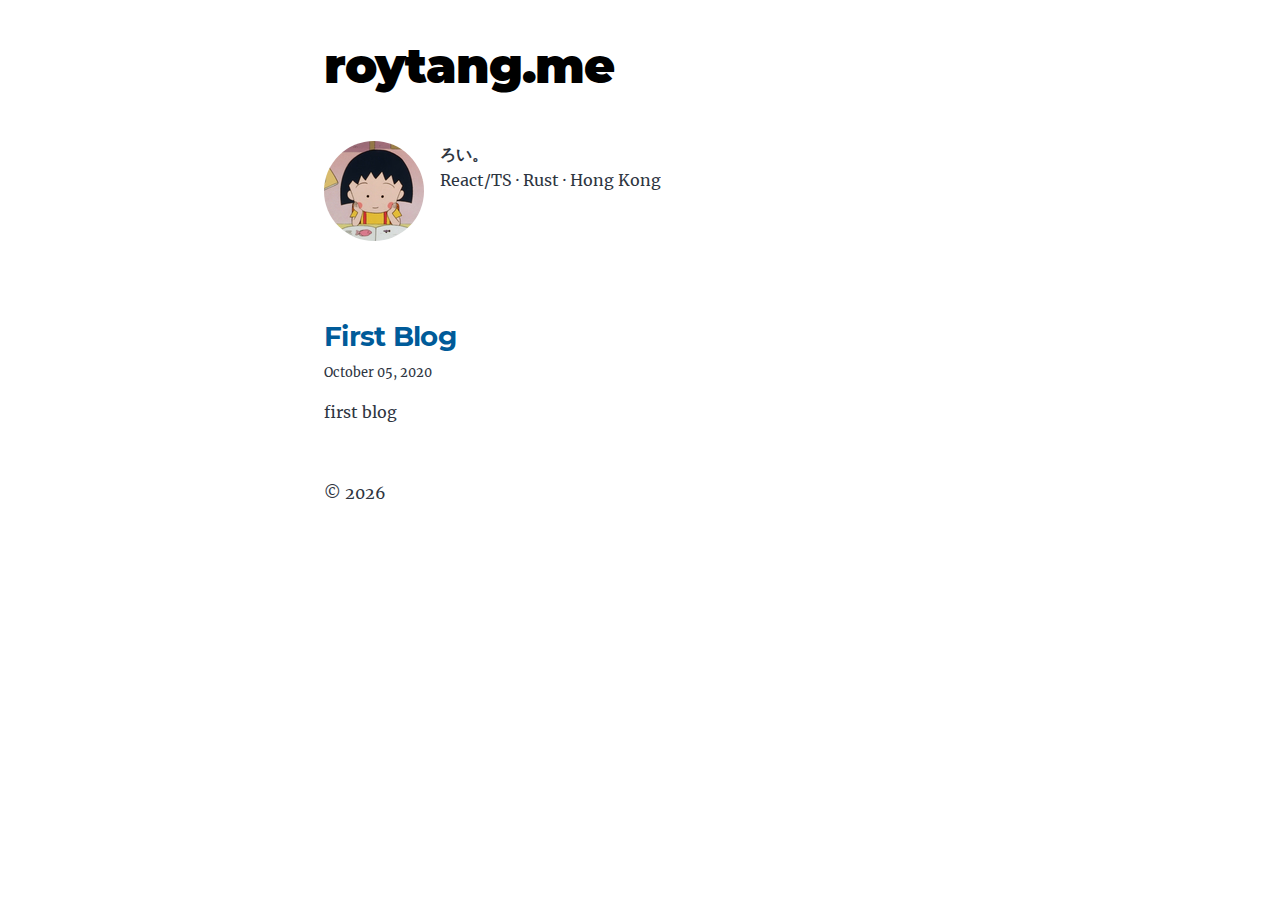
==== index.html @ 971d8440 "Updates" ====
<!DOCTYPE html><html lang="en"><head><meta charSet="utf-8"/><meta http-equiv="x-ua-compatible" content="ie=edge"/><meta name="viewport" content="width=device-width, initial-scale=1, shrink-to-fit=no"/><style data-href="/styles.51799c192fa25789803b.css" data-identity="gatsby-global-css">@font-face{font-display:swap;font-family:Montserrat;font-style:normal;font-weight:100;src:local("Montserrat Thin "),local("Montserrat-Thin"),url(/static/montserrat-latin-100-8d7d79679b70dbe27172b6460e7a7910.woff2) format("woff2"),url(/static/montserrat-latin-100-ec38980a9e0119a379e2a9b3dbb1901a.woff) format("woff")}@font-face{font-display:swap;font-family:Montserrat;font-style:italic;font-weight:100;src:local("Montserrat Thin italic"),local("Montserrat-Thinitalic"),url(/static/montserrat-latin-100italic-e279051046ba1286706adc886cf1c96b.woff2) format("woff2"),url(/static/montserrat-latin-100italic-3b325a3173c8207435cd1b76e19bf501.woff) format("woff")}@font-face{font-display:swap;font-family:Montserrat;font-style:normal;font-weight:200;src:local("Montserrat Extra Light "),local("Montserrat-Extra Light"),url(/static/montserrat-latin-200-9d266fbbfa6cab7009bd56003b1eeb67.woff2) format("woff2"),url(/static/montserrat-latin-200-2d8ba08717110d27122e54c34b8a5798.woff) format("woff")}@font-face{font-display:swap;font-family:Montserrat;font-style:italic;font-weight:200;src:local("Montserrat Extra Light italic"),local("Montserrat-Extra Lightitalic"),url(/static/montserrat-latin-200italic-6e5b3756583bb2263eb062eae992735e.woff2) format("woff2"),url(/static/montserrat-latin-200italic-a0d6f343e4b536c582926255367a57da.woff) format("woff")}@font-face{font-display:swap;font-family:Montserrat;font-style:normal;font-weight:300;src:local("Montserrat Light "),local("Montserrat-Light"),url(/static/montserrat-latin-300-00b3e893aab5a8fd632d6342eb72551a.woff2) format("woff2"),url(/static/montserrat-latin-300-ea303695ceab35f17e7d062f30e0173b.woff) format("woff")}@font-face{font-display:swap;font-family:Montserrat;font-style:italic;font-weight:300;src:local("Montserrat Light italic"),local("Montserrat-Lightitalic"),url(/static/montserrat-latin-300italic-56f34ea368f6aedf89583d444bbcb227.woff2) format("woff2"),url(/static/montserrat-latin-300italic-54b0bf2c8c4c12ffafd803be2466a790.woff) format("woff")}@font-face{font-display:swap;font-family:Montserrat;font-style:normal;font-weight:400;src:local("Montserrat Regular "),local("Montserrat-Regular"),url(/static/montserrat-latin-400-b71748ae4f80ec8c014def4c5fa8688b.woff2) format("woff2"),url(/static/montserrat-latin-400-0659a9f4e90db5cf51b50d005bff1e41.woff) format("woff")}@font-face{font-display:swap;font-family:Montserrat;font-style:italic;font-weight:400;src:local("Montserrat Regular italic"),local("Montserrat-Regularitalic"),url(/static/montserrat-latin-400italic-6eed6b4cbb809c6efc7aa7ddad6dbe3e.woff2) format("woff2"),url(/static/montserrat-latin-400italic-7583622cfde30ae49086d18447ab28e7.woff) format("woff")}@font-face{font-display:swap;font-family:Montserrat;font-style:normal;font-weight:500;src:local("Montserrat Medium "),local("Montserrat-Medium"),url(/static/montserrat-latin-500-091b209546e16313fd4f4fc36090c757.woff2) format("woff2"),url(/static/montserrat-latin-500-edd311588712a96bbf435fad264fff62.woff) format("woff")}@font-face{font-display:swap;font-family:Montserrat;font-style:italic;font-weight:500;src:local("Montserrat Medium italic"),local("Montserrat-Mediumitalic"),url(/static/montserrat-latin-500italic-c90ced68b46050061d1a41842d6dfb43.woff2) format("woff2"),url(/static/montserrat-latin-500italic-5146cbfe02b1deea5dffea27a5f2f998.woff) format("woff")}@font-face{font-display:swap;font-family:Montserrat;font-style:normal;font-weight:600;src:local("Montserrat SemiBold "),local("Montserrat-SemiBold"),url(/static/montserrat-latin-600-0480d2f8a71f38db8633b84d8722e0c2.woff2) format("woff2"),url(/static/montserrat-latin-600-b77863a375260a05dd13f86a1cee598f.woff) format("woff")}@font-face{font-display:swap;font-family:Montserrat;font-style:italic;font-weight:600;src:local("Montserrat SemiBold italic"),local("Montserrat-SemiBolditalic"),url(/static/montserrat-latin-600italic-cf46ffb11f3a60d7df0567f8851a1d00.woff2) format("woff2"),url(/static/montserrat-latin-600italic-c4fcfeeb057724724097167e57bd7801.woff) format("woff")}@font-face{font-display:swap;font-family:Montserrat;font-style:normal;font-weight:700;src:local("Montserrat Bold "),local("Montserrat-Bold"),url(/static/montserrat-latin-700-7dbcc8a5ea2289d83f657c25b4be6193.woff2) format("woff2"),url(/static/montserrat-latin-700-99271a835e1cae8c76ef8bba99a8cc4e.woff) format("woff")}@font-face{font-display:swap;font-family:Montserrat;font-style:italic;font-weight:700;src:local("Montserrat Bold italic"),local("Montserrat-Bolditalic"),url(/static/montserrat-latin-700italic-c41ad6bdb4bd504a843d546d0a47958d.woff2) format("woff2"),url(/static/montserrat-latin-700italic-6779372f04095051c62ed36bc1dcc142.woff) format("woff")}@font-face{font-display:swap;font-family:Montserrat;font-style:normal;font-weight:800;src:local("Montserrat ExtraBold "),local("Montserrat-ExtraBold"),url(/static/montserrat-latin-800-db9a3e0ba7eaea32e5f55328ace6cf23.woff2) format("woff2"),url(/static/montserrat-latin-800-4e3c615967a2360f5db87d2f0fd2456f.woff) format("woff")}@font-face{font-display:swap;font-family:Montserrat;font-style:italic;font-weight:800;src:local("Montserrat ExtraBold italic"),local("Montserrat-ExtraBolditalic"),url(/static/montserrat-latin-800italic-bf45bfa14805969eda318973947bc42b.woff2) format("woff2"),url(/static/montserrat-latin-800italic-fe82abb0bcede51bf724254878e0c374.woff) format("woff")}@font-face{font-display:swap;font-family:Montserrat;font-style:normal;font-weight:900;src:local("Montserrat Black "),local("Montserrat-Black"),url(/static/montserrat-latin-900-e66c7edc609e24bacbb705175669d814.woff2) format("woff2"),url(/static/montserrat-latin-900-8211f418baeb8ec880b80ba3c682f957.woff) format("woff")}@font-face{font-display:swap;font-family:Montserrat;font-style:italic;font-weight:900;src:local("Montserrat Black italic"),local("Montserrat-Blackitalic"),url(/static/montserrat-latin-900italic-4454c775e48152c1a72510ceed3603e2.woff2) format("woff2"),url(/static/montserrat-latin-900italic-efcaa0f6a82ee0640b83a0916e6e8d68.woff) format("woff")}@font-face{font-display:swap;font-family:Merriweather;font-style:normal;font-weight:300;src:local("Merriweather Light "),local("Merriweather-Light"),url(/static/merriweather-latin-300-fc117160c69a8ea0851b26dd14748ee4.woff2) format("woff2"),url(/static/merriweather-latin-300-58b18067ebbd21fda77b67e73c241d3b.woff) format("woff")}@font-face{font-display:swap;font-family:Merriweather;font-style:italic;font-weight:300;src:local("Merriweather Light italic"),local("Merriweather-Lightitalic"),url(/static/merriweather-latin-300italic-fe29961474f8dbf77c0aa7b9a629e4bc.woff2) format("woff2"),url(/static/merriweather-latin-300italic-23c3f1f88683618a4fb8d265d33d383a.woff) format("woff")}@font-face{font-display:swap;font-family:Merriweather;font-style:normal;font-weight:400;src:local("Merriweather Regular "),local("Merriweather-Regular"),url(/static/merriweather-latin-400-d9479e8023bef9cbd9bf8d6eabd6bf36.woff2) format("woff2"),url(/static/merriweather-latin-400-040426f99ff6e00b86506452e0d1f10b.woff) format("woff")}@font-face{font-display:swap;font-family:Merriweather;font-style:italic;font-weight:400;src:local("Merriweather Regular italic"),local("Merriweather-Regularitalic"),url(/static/merriweather-latin-400italic-2de7bfeaf08fb03d4315d49947f062f7.woff2) format("woff2"),url(/static/merriweather-latin-400italic-79db67aca65f5285964ab332bd65f451.woff) format("woff")}@font-face{font-display:swap;font-family:Merriweather;font-style:normal;font-weight:700;src:local("Merriweather Bold "),local("Merriweather-Bold"),url(/static/merriweather-latin-700-4b08e01d805fa35d7bf777f1b24314ae.woff2) format("woff2"),url(/static/merriweather-latin-700-22fb8afba4ab1f093b6ef9e28a9b6e92.woff) format("woff")}@font-face{font-display:swap;font-family:Merriweather;font-style:italic;font-weight:700;src:local("Merriweather Bold italic"),local("Merriweather-Bolditalic"),url(/static/merriweather-latin-700italic-cd92541b177652fffb6e3b952f1c33f1.woff2) format("woff2"),url(/static/merriweather-latin-700italic-f87f3d87cea0dd0979bfc8ac9ea90243.woff) format("woff")}@font-face{font-display:swap;font-family:Merriweather;font-style:normal;font-weight:900;src:local("Merriweather Black "),local("Merriweather-Black"),url(/static/merriweather-latin-900-f813fc6a4bee46eda5224ac7ebf1b7be.woff2) format("woff2"),url(/static/merriweather-latin-900-5d4e42cb44410674acd99153d57df032.woff) format("woff")}@font-face{font-display:swap;font-family:Merriweather;font-style:italic;font-weight:900;src:local("Merriweather Black italic"),local("Merriweather-Blackitalic"),url(/static/merriweather-latin-900italic-b7901d85486871c1779c0e93ddd85656.woff2) format("woff2"),url(/static/merriweather-latin-900italic-9647f9fdab98756989a8a5550eb205c3.woff) format("woff")}


/*! normalize.css v8.0.1 | MIT License | github.com/necolas/normalize.css */html{-webkit-text-size-adjust:100%;line-height:1.15}body{margin:0}main{display:block}h1{font-size:2em;margin:.67em 0}hr{box-sizing:content-box;height:0;overflow:visible}pre{font-family:monospace,monospace;font-size:1em}a{background-color:transparent}abbr[title]{border-bottom:none;text-decoration:underline;-webkit-text-decoration:underline dotted;text-decoration:underline dotted}b,strong{font-weight:bolder}code,kbd,samp{font-family:monospace,monospace;font-size:1em}small{font-size:80%}sub,sup{font-size:75%;line-height:0;position:relative;vertical-align:baseline}sub{bottom:-.25em}sup{top:-.5em}img{border-style:none}button,input,optgroup,select,textarea{font-family:inherit;font-size:100%;line-height:1.15;margin:0}button,input{overflow:visible}button,select{text-transform:none}[type=button],[type=reset],[type=submit],button{-webkit-appearance:button}[type=button]::-moz-focus-inner,[type=reset]::-moz-focus-inner,[type=submit]::-moz-focus-inner,button::-moz-focus-inner{border-style:none;padding:0}[type=button]:-moz-focusring,[type=reset]:-moz-focusring,[type=submit]:-moz-focusring,button:-moz-focusring{outline:1px dotted ButtonText}fieldset{padding:.35em .75em .625em}legend{box-sizing:border-box;color:inherit;display:table;max-width:100%;padding:0;white-space:normal}progress{vertical-align:baseline}textarea{overflow:auto}[type=checkbox],[type=radio]{box-sizing:border-box;padding:0}[type=number]::-webkit-inner-spin-button,[type=number]::-webkit-outer-spin-button{height:auto}[type=search]{-webkit-appearance:textfield;outline-offset:-2px}[type=search]::-webkit-search-decoration{-webkit-appearance:none}::-webkit-file-upload-button{-webkit-appearance:button;font:inherit}details{display:block}summary{display:list-item}[hidden]{display:none}:root{--maxWidth-none:"none";--maxWidth-xs:20rem;--maxWidth-sm:24rem;--maxWidth-md:28rem;--maxWidth-lg:32rem;--maxWidth-xl:36rem;--maxWidth-2xl:42rem;--maxWidth-3xl:48rem;--maxWidth-4xl:56rem;--maxWidth-full:"100%";--maxWidth-wrapper:var(--maxWidth-2xl);--spacing-px:"1px";--spacing-0:0;--spacing-1:0.25rem;--spacing-2:0.5rem;--spacing-3:0.75rem;--spacing-4:1rem;--spacing-5:1.25rem;--spacing-6:1.5rem;--spacing-8:2rem;--spacing-10:2.5rem;--spacing-12:3rem;--spacing-16:4rem;--spacing-20:5rem;--spacing-24:6rem;--spacing-32:8rem;--fontFamily-sans:Montserrat,system-ui,-apple-system,BlinkMacSystemFont,"Segoe UI",Roboto,"Helvetica Neue",Arial,"Noto Sans",sans-serif,"Apple Color Emoji","Segoe UI Emoji","Segoe UI Symbol","Noto Color Emoji";--fontFamily-serif:"Merriweather","Georgia",Cambria,"Times New Roman",Times,serif;--font-body:var(--fontFamily-serif);--font-heading:var(--fontFamily-sans);--fontWeight-normal:400;--fontWeight-medium:500;--fontWeight-semibold:600;--fontWeight-bold:700;--fontWeight-extrabold:800;--fontWeight-black:900;--fontSize-root:16px;--lineHeight-none:1;--lineHeight-tight:1.1;--lineHeight-normal:1.5;--lineHeight-relaxed:1.625;--fontSize-0:0.833rem;--fontSize-1:1rem;--fontSize-2:1.2rem;--fontSize-3:1.44rem;--fontSize-4:1.728rem;--fontSize-5:2.074rem;--fontSize-6:2.488rem;--fontSize-7:2.986rem;--color-primary:#005b99;--color-text:#2e353f;--color-text-light:#4f5969;--color-heading:#1a202c;--color-heading-black:#000;--color-accent:#d1dce5}*,:after,:before{box-sizing:border-box}html{-webkit-font-smoothing:antialiased;-moz-osx-font-smoothing:grayscale;font-size:var(--fontSize-root);line-height:var(--lineHeight-normal)}body{color:var(--color-text);font-family:var(--font-body);font-size:var(--fontSize-1)}footer{padding:var(--spacing-6) var(--spacing-0)}hr{background:var(--color-accent);border:0;height:1px}h1,h2,h3,h4,h5,h6{font-family:var(--font-heading);letter-spacing:-.025em;line-height:var(--lineHeight-tight);margin-bottom:var(--spacing-6);margin-top:var(--spacing-12)}h2,h3,h4,h5,h6{color:var(--color-heading);font-weight:var(--fontWeight-bold)}h1{color:var(--color-heading-black);font-size:var(--fontSize-6);font-weight:var(--fontWeight-black)}h2{font-size:var(--fontSize-5)}h3{font-size:var(--fontSize-4)}h4{font-size:var(--fontSize-3)}h5{font-size:var(--fontSize-2)}h6{font-size:var(--fontSize-1)}h1>a,h2>a,h3>a,h4>a,h5>a,h6>a{color:inherit;text-decoration:none}p{--baseline-multiplier:0.179;--x-height-multiplier:0.35;line-height:var(--lineHeight-relaxed);margin:var(--spacing-0) var(--spacing-0) var(--spacing-8) var(--spacing-0)}ol,p,ul{padding:var(--spacing-0)}ol,ul{list-style-image:none;list-style-position:outside;margin-bottom:var(--spacing-8);margin-left:var(--spacing-0);margin-right:var(--spacing-0)}ol li,ul li{padding-left:var(--spacing-0)}li>p,ol li,ul li{margin-bottom:calc(var(--spacing-8)/2)}li :last-child{margin-bottom:var(--spacing-0)}li>ul{margin-left:var(--spacing-8);margin-top:calc(var(--spacing-8)/2)}blockquote{border-left:var(--spacing-1) solid var(--color-primary);color:var(--color-text-light);font-size:var(--fontSize-2);font-style:italic;margin-bottom:var(--spacing-8);margin-left:calc(var(--spacing-6)*-1);margin-right:var(--spacing-8);padding:var(--spacing-0) var(--spacing-0) var(--spacing-0) var(--spacing-6)}blockquote>:last-child{margin-bottom:var(--spacing-0)}blockquote>ol,blockquote>ul{list-style-position:inside}table{border-collapse:collapse;border-spacing:.25rem;margin-bottom:var(--spacing-8);width:100%}table thead tr th{border-bottom:1px solid var(--color-accent)}a{color:var(--color-primary)}a:focus,a:hover{text-decoration:none}.global-wrapper{margin:var(--spacing-0) auto;max-width:var(--maxWidth-wrapper);padding:var(--spacing-10) var(--spacing-5)}.global-wrapper[data-is-root-path=true] .bio{margin-bottom:var(--spacing-20)}.global-header{margin-bottom:var(--spacing-12)}.main-heading{font-size:var(--fontSize-7);margin:0}.post-list-item{margin-bottom:var(--spacing-8);margin-top:var(--spacing-8)}.post-list-item p{margin-bottom:var(--spacing-0)}.post-list-item h2{color:var(--color-primary);font-size:var(--fontSize-4);margin-bottom:var(--spacing-2);margin-top:var(--spacing-0)}.post-list-item header{margin-bottom:var(--spacing-4)}.header-link-home{font-family:var(--font-heading);font-size:var(--fontSize-2);font-weight:var(--fontWeight-bold);text-decoration:none}.bio{display:flex;margin-bottom:var(--spacing-16)}.bio-avatar,.bio p{margin-bottom:var(--spacing-0)}.bio-avatar{border-radius:100%;margin-right:var(--spacing-4);min-width:50px}.blog-post header h1{margin:var(--spacing-0) var(--spacing-0) var(--spacing-4) var(--spacing-0)}.blog-post header p{font-family:var(--font-heading);font-size:var(--fontSize-2)}.blog-post-nav ul{margin:var(--spacing-0)}.gatsby-highlight{margin-bottom:var(--spacing-8)}@media (max-width:42rem){blockquote{margin-left:var(--spacing-0);padding:var(--spacing-0) var(--spacing-0) var(--spacing-0) var(--spacing-4)}ol,ul{list-style-position:inside}}code[class*=language-],pre[class*=language-]{word-wrap:normal;background:none;color:#000;font-family:Consolas,Monaco,Andale Mono,Ubuntu Mono,monospace;font-size:1em;-webkit-hyphens:none;-ms-hyphens:none;hyphens:none;line-height:1.5;-moz-tab-size:4;-o-tab-size:4;tab-size:4;text-align:left;text-shadow:0 1px #fff;white-space:pre;word-break:normal;word-spacing:normal}code[class*=language-]::selection,code[class*=language-] ::selection,pre[class*=language-]::selection,pre[class*=language-] ::selection{background:#b3d4fc;text-shadow:none}@media print{code[class*=language-],pre[class*=language-]{text-shadow:none}}pre[class*=language-]{margin:.5em 0;overflow:auto;padding:1em}:not(pre)>code[class*=language-],pre[class*=language-]{background:#f5f2f0}:not(pre)>code[class*=language-]{border-radius:.3em;padding:.1em;white-space:normal}.token.cdata,.token.comment,.token.doctype,.token.prolog{color:#708090}.token.punctuation{color:#999}.token.namespace{opacity:.7}.token.boolean,.token.constant,.token.deleted,.token.number,.token.property,.token.symbol,.token.tag{color:#905}.token.attr-name,.token.builtin,.token.char,.token.inserted,.token.selector,.token.string{color:#690}.language-css .token.string,.style .token.string,.token.entity,.token.operator,.token.url{background:hsla(0,0%,100%,.5);color:#9a6e3a}.token.atrule,.token.attr-value,.token.keyword{color:#07a}.token.class-name,.token.function{color:#dd4a68}.token.important,.token.regex,.token.variable{color:#e90}.token.bold,.token.important{font-weight:700}.token.italic{font-style:italic}.token.entity{cursor:help}</style><meta name="generator" content="Gatsby 4.0.0-zz-next.1"/><style>.gatsby-image-wrapper{position:relative;overflow:hidden}.gatsby-image-wrapper img{bottom:0;height:100%;left:0;margin:0;max-width:none;padding:0;position:absolute;right:0;top:0;width:100%;object-fit:cover}.gatsby-image-wrapper [data-main-image]{opacity:0;transform:translateZ(0);transition:opacity .25s linear;will-change:opacity}.gatsby-image-wrapper-constrained{display:inline-block;vertical-align:top}</style><noscript><style>.gatsby-image-wrapper noscript [data-main-image]{opacity:1!important}.gatsby-image-wrapper [data-placeholder-image]{opacity:0!important}</style></noscript><script type="module">const e="undefined"!=typeof HTMLImageElement&&"loading"in HTMLImageElement.prototype;e&&document.body.addEventListener("load",(function(e){if(void 0===e.target.dataset.mainImage)return;if(void 0===e.target.dataset.gatsbyImageSsr)return;const t=e.target;let a=null,n=t;for(;null===a&&n;)void 0!==n.parentNode.dataset.gatsbyImageWrapper&&(a=n.parentNode),n=n.parentNode;const o=a.querySelector("[data-placeholder-image]"),r=new Image;r.src=t.currentSrc,r.decode().catch((()=>{})).then((()=>{t.style.opacity=1,o&&(o.style.opacity=0,o.style.transition="opacity 500ms linear")}))}),!0);</script><link rel="alternate" type="application/rss+xml" href="/rss.xml"/><link rel="icon" href="/favicon-32x32.png?v=4a9773549091c227cd2eb82ccd9c5e3a" type="image/png"/><link rel="manifest" href="/manifest.webmanifest" crossorigin="anonymous"/><meta name="theme-color" content="#663399"/><link rel="apple-touch-icon" sizes="48x48" href="/icons/icon-48x48.png?v=4a9773549091c227cd2eb82ccd9c5e3a"/><link rel="apple-touch-icon" sizes="72x72" href="/icons/icon-72x72.png?v=4a9773549091c227cd2eb82ccd9c5e3a"/><link rel="apple-touch-icon" sizes="96x96" href="/icons/icon-96x96.png?v=4a9773549091c227cd2eb82ccd9c5e3a"/><link rel="apple-touch-icon" sizes="144x144" href="/icons/icon-144x144.png?v=4a9773549091c227cd2eb82ccd9c5e3a"/><link rel="apple-touch-icon" sizes="192x192" href="/icons/icon-192x192.png?v=4a9773549091c227cd2eb82ccd9c5e3a"/><link rel="apple-touch-icon" sizes="256x256" href="/icons/icon-256x256.png?v=4a9773549091c227cd2eb82ccd9c5e3a"/><link rel="apple-touch-icon" sizes="384x384" href="/icons/icon-384x384.png?v=4a9773549091c227cd2eb82ccd9c5e3a"/><link rel="apple-touch-icon" sizes="512x512" href="/icons/icon-512x512.png?v=4a9773549091c227cd2eb82ccd9c5e3a"/><title data-react-helmet="true">All posts | roytang.me</title><meta data-react-helmet="true" name="description" content="about me"/><meta data-react-helmet="true" property="og:title" content="All posts"/><meta data-react-helmet="true" property="og:description" content="about me"/><meta data-react-helmet="true" property="og:type" content="website"/><meta data-react-helmet="true" name="twitter:card" content="summary"/><meta data-react-helmet="true" name="twitter:creator" content="roytang121"/><meta data-react-helmet="true" name="twitter:title" content="All posts"/><meta data-react-helmet="true" name="twitter:description" content="about me"/><link as="script" rel="preload" href="/webpack-runtime-26183a59bbaf9d9d76d9.js"/><link as="script" rel="preload" href="/framework-ecbe3e6056e934504f4e.js"/><link as="script" rel="preload" href="/app-17e01507d9cfd617b5bf.js"/><link as="script" rel="preload" href="/commons-f72360a49fbab26b41c7.js"/><link as="script" rel="preload" href="/component---src-pages-index-js-86ba2016eb8cbb9f7f3d.js"/><link as="fetch" rel="preload" href="/page-data/index/page-data.json" crossorigin="anonymous"/><link as="fetch" rel="preload" href="/page-data/sq/d/2841359383.json" crossorigin="anonymous"/><link as="fetch" rel="preload" href="/page-data/sq/d/3257411868.json" crossorigin="anonymous"/><link as="fetch" rel="preload" href="/page-data/app-data.json" crossorigin="anonymous"/></head><body><div id="___gatsby"><div style="outline:none" tabindex="-1" id="gatsby-focus-wrapper"><div class="global-wrapper" data-is-root-path="true"><header class="global-header"><h1 class="main-heading"><a aria-current="page" class="" href="/">roytang.me</a></h1></header><main><div class="bio"><div data-gatsby-image-wrapper="" style="width:100px;height:100px" class="gatsby-image-wrapper bio-avatar"><div aria-hidden="true" data-placeholder-image="" style="opacity:1;transition:opacity 500ms linear;background-color:#c8b8b8;width:100px;height:100px;position:relative"></div><picture><source type="image/avif" data-srcset="/static/dcae712999155283fa9692ea1830e034/322dd/maruko.avif 100w,/static/dcae712999155283fa9692ea1830e034/73fca/maruko.avif 200w" sizes="100px"/><source type="image/webp" data-srcset="/static/dcae712999155283fa9692ea1830e034/e64f1/maruko.webp 100w,/static/dcae712999155283fa9692ea1830e034/8b00d/maruko.webp 200w" sizes="100px"/><img data-gatsby-image-ssr="" layout="fixed" data-main-image="" style="opacity:0" sizes="100px" decoding="async" loading="lazy" data-src="/static/dcae712999155283fa9692ea1830e034/90cd3/maruko.png" data-srcset="/static/dcae712999155283fa9692ea1830e034/90cd3/maruko.png 100w,/static/dcae712999155283fa9692ea1830e034/614dc/maruko.png 200w" alt="Profile picture"/></picture><noscript><picture><source type="image/avif" srcSet="/static/dcae712999155283fa9692ea1830e034/322dd/maruko.avif 100w,/static/dcae712999155283fa9692ea1830e034/73fca/maruko.avif 200w" sizes="100px"/><source type="image/webp" srcSet="/static/dcae712999155283fa9692ea1830e034/e64f1/maruko.webp 100w,/static/dcae712999155283fa9692ea1830e034/8b00d/maruko.webp 200w" sizes="100px"/><img data-gatsby-image-ssr="" layout="fixed" data-main-image="" style="opacity:0" sizes="100px" decoding="async" loading="lazy" src="/static/dcae712999155283fa9692ea1830e034/90cd3/maruko.png" srcSet="/static/dcae712999155283fa9692ea1830e034/90cd3/maruko.png 100w,/static/dcae712999155283fa9692ea1830e034/614dc/maruko.png 200w" alt="Profile picture"/></picture></noscript><script type="module">const t="undefined"!=typeof HTMLImageElement&&"loading"in HTMLImageElement.prototype;if(t){const t=document.querySelectorAll("img[data-main-image]");for(let e of t){e.dataset.src&&(e.setAttribute("src",e.dataset.src),e.removeAttribute("data-src")),e.dataset.srcset&&(e.setAttribute("srcset",e.dataset.srcset),e.removeAttribute("data-srcset"));const t=e.parentNode.querySelectorAll("source[data-srcset]");for(let e of t)e.setAttribute("srcset",e.dataset.srcset),e.removeAttribute("data-srcset");e.complete&&(e.style.opacity=1)}}</script></div><div><p><strong>ろい。</strong></p><p>React/TS · Rust · Hong Kong</p></div></div><ol style="list-style:none"><li><article class="post-list-item" itemscope="" itemType="http://schema.org/Article"><header><h2><a itemProp="url" href="/first-blog/"><span itemProp="headline">First Blog</span></a></h2><small>October 05, 2020</small></header><section><p itemProp="description">first blog</p></section></article></li></ol></main><footer>© <!-- -->2021</footer></div></div><div id="gatsby-announcer" style="position:absolute;top:0;width:1px;height:1px;padding:0;overflow:hidden;clip:rect(0, 0, 0, 0);white-space:nowrap;border:0" aria-live="assertive" aria-atomic="true"></div></div><script id="gatsby-script-loader">/*<![CDATA[*/window.pagePath="/";/*]]>*/</script><script id="gatsby-chunk-mapping">/*<![CDATA[*/window.___chunkMapping={"polyfill":["/polyfill-e47e48d229f84aa71e52.js"],"app":["/app-17e01507d9cfd617b5bf.js"],"component---src-pages-404-js":["/component---src-pages-404-js-bb1698d01a7f9dde5caa.js"],"component---src-pages-index-js":["/component---src-pages-index-js-86ba2016eb8cbb9f7f3d.js"],"component---src-pages-using-typescript-tsx":["/component---src-pages-using-typescript-tsx-20f655bfb94bd369e9d3.js"],"component---src-templates-blog-post-js":["/component---src-templates-blog-post-js-96971435ed4b3625995d.js"]};/*]]>*/</script><script src="/polyfill-e47e48d229f84aa71e52.js" nomodule=""></script><script src="/component---src-pages-index-js-86ba2016eb8cbb9f7f3d.js" async=""></script><script src="/commons-f72360a49fbab26b41c7.js" async=""></script><script src="/app-17e01507d9cfd617b5bf.js" async=""></script><script src="/framework-ecbe3e6056e934504f4e.js" async=""></script><script src="/webpack-runtime-26183a59bbaf9d9d76d9.js" async=""></script></body></html>
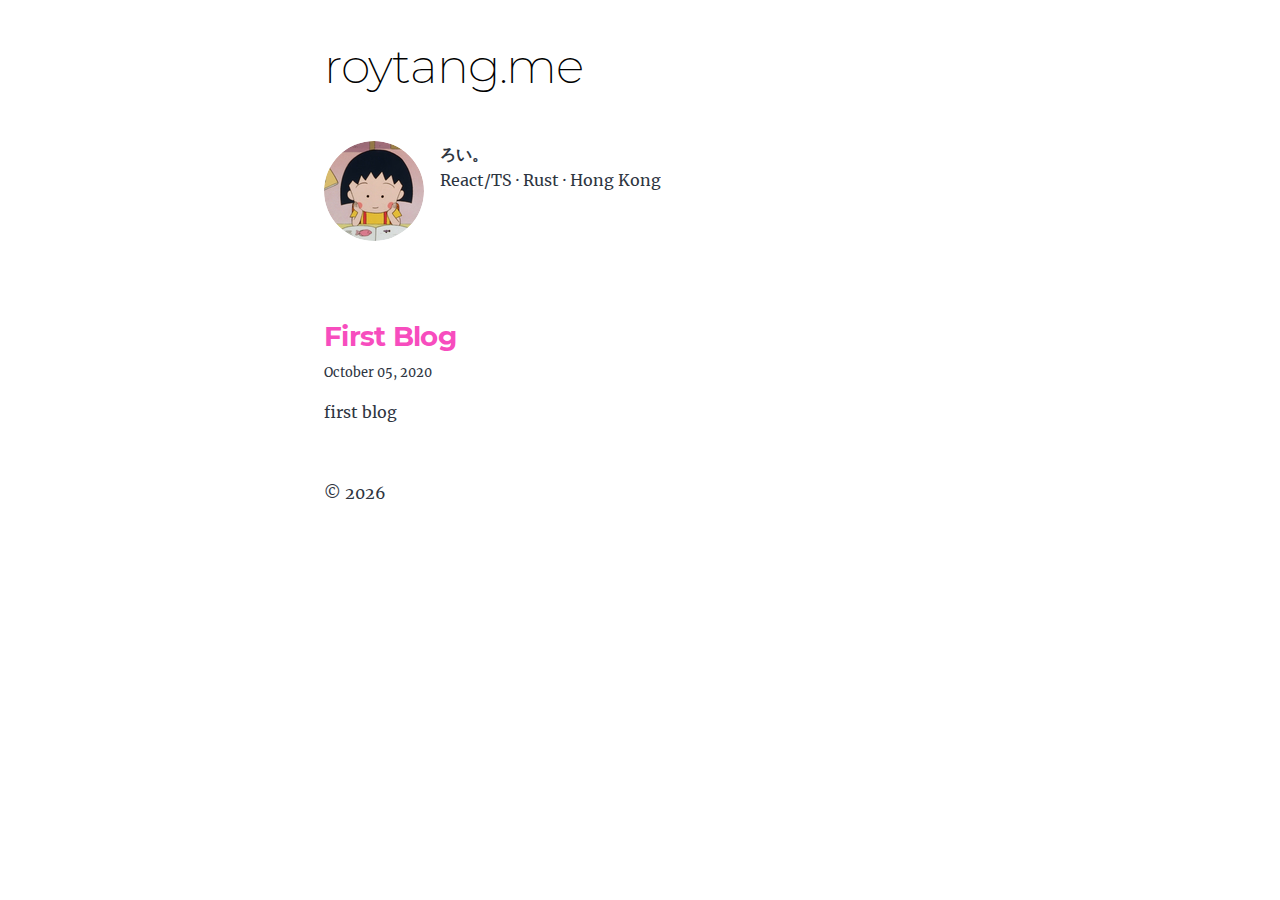
==== commit 39fee8fa: "Updates" ====
--- a/index.html
+++ b/index.html
@@ -1,4 +1,4 @@
-<!DOCTYPE html><html lang="en"><head><meta charSet="utf-8"/><meta http-equiv="x-ua-compatible" content="ie=edge"/><meta name="viewport" content="width=device-width, initial-scale=1, shrink-to-fit=no"/><style data-href="/styles.51799c192fa25789803b.css" data-identity="gatsby-global-css">@font-face{font-display:swap;font-family:Montserrat;font-style:normal;font-weight:100;src:local("Montserrat Thin "),local("Montserrat-Thin"),url(/static/montserrat-latin-100-8d7d79679b70dbe27172b6460e7a7910.woff2) format("woff2"),url(/static/montserrat-latin-100-ec38980a9e0119a379e2a9b3dbb1901a.woff) format("woff")}@font-face{font-display:swap;font-family:Montserrat;font-style:italic;font-weight:100;src:local("Montserrat Thin italic"),local("Montserrat-Thinitalic"),url(/static/montserrat-latin-100italic-e279051046ba1286706adc886cf1c96b.woff2) format("woff2"),url(/static/montserrat-latin-100italic-3b325a3173c8207435cd1b76e19bf501.woff) format("woff")}@font-face{font-display:swap;font-family:Montserrat;font-style:normal;font-weight:200;src:local("Montserrat Extra Light "),local("Montserrat-Extra Light"),url(/static/montserrat-latin-200-9d266fbbfa6cab7009bd56003b1eeb67.woff2) format("woff2"),url(/static/montserrat-latin-200-2d8ba08717110d27122e54c34b8a5798.woff) format("woff")}@font-face{font-display:swap;font-family:Montserrat;font-style:italic;font-weight:200;src:local("Montserrat Extra Light italic"),local("Montserrat-Extra Lightitalic"),url(/static/montserrat-latin-200italic-6e5b3756583bb2263eb062eae992735e.woff2) format("woff2"),url(/static/montserrat-latin-200italic-a0d6f343e4b536c582926255367a57da.woff) format("woff")}@font-face{font-display:swap;font-family:Montserrat;font-style:normal;font-weight:300;src:local("Montserrat Light "),local("Montserrat-Light"),url(/static/montserrat-latin-300-00b3e893aab5a8fd632d6342eb72551a.woff2) format("woff2"),url(/static/montserrat-latin-300-ea303695ceab35f17e7d062f30e0173b.woff) format("woff")}@font-face{font-display:swap;font-family:Montserrat;font-style:italic;font-weight:300;src:local("Montserrat Light italic"),local("Montserrat-Lightitalic"),url(/static/montserrat-latin-300italic-56f34ea368f6aedf89583d444bbcb227.woff2) format("woff2"),url(/static/montserrat-latin-300italic-54b0bf2c8c4c12ffafd803be2466a790.woff) format("woff")}@font-face{font-display:swap;font-family:Montserrat;font-style:normal;font-weight:400;src:local("Montserrat Regular "),local("Montserrat-Regular"),url(/static/montserrat-latin-400-b71748ae4f80ec8c014def4c5fa8688b.woff2) format("woff2"),url(/static/montserrat-latin-400-0659a9f4e90db5cf51b50d005bff1e41.woff) format("woff")}@font-face{font-display:swap;font-family:Montserrat;font-style:italic;font-weight:400;src:local("Montserrat Regular italic"),local("Montserrat-Regularitalic"),url(/static/montserrat-latin-400italic-6eed6b4cbb809c6efc7aa7ddad6dbe3e.woff2) format("woff2"),url(/static/montserrat-latin-400italic-7583622cfde30ae49086d18447ab28e7.woff) format("woff")}@font-face{font-display:swap;font-family:Montserrat;font-style:normal;font-weight:500;src:local("Montserrat Medium "),local("Montserrat-Medium"),url(/static/montserrat-latin-500-091b209546e16313fd4f4fc36090c757.woff2) format("woff2"),url(/static/montserrat-latin-500-edd311588712a96bbf435fad264fff62.woff) format("woff")}@font-face{font-display:swap;font-family:Montserrat;font-style:italic;font-weight:500;src:local("Montserrat Medium italic"),local("Montserrat-Mediumitalic"),url(/static/montserrat-latin-500italic-c90ced68b46050061d1a41842d6dfb43.woff2) format("woff2"),url(/static/montserrat-latin-500italic-5146cbfe02b1deea5dffea27a5f2f998.woff) format("woff")}@font-face{font-display:swap;font-family:Montserrat;font-style:normal;font-weight:600;src:local("Montserrat SemiBold "),local("Montserrat-SemiBold"),url(/static/montserrat-latin-600-0480d2f8a71f38db8633b84d8722e0c2.woff2) format("woff2"),url(/static/montserrat-latin-600-b77863a375260a05dd13f86a1cee598f.woff) format("woff")}@font-face{font-display:swap;font-family:Montserrat;font-style:italic;font-weight:600;src:local("Montserrat SemiBold italic"),local("Montserrat-SemiBolditalic"),url(/static/montserrat-latin-600italic-cf46ffb11f3a60d7df0567f8851a1d00.woff2) format("woff2"),url(/static/montserrat-latin-600italic-c4fcfeeb057724724097167e57bd7801.woff) format("woff")}@font-face{font-display:swap;font-family:Montserrat;font-style:normal;font-weight:700;src:local("Montserrat Bold "),local("Montserrat-Bold"),url(/static/montserrat-latin-700-7dbcc8a5ea2289d83f657c25b4be6193.woff2) format("woff2"),url(/static/montserrat-latin-700-99271a835e1cae8c76ef8bba99a8cc4e.woff) format("woff")}@font-face{font-display:swap;font-family:Montserrat;font-style:italic;font-weight:700;src:local("Montserrat Bold italic"),local("Montserrat-Bolditalic"),url(/static/montserrat-latin-700italic-c41ad6bdb4bd504a843d546d0a47958d.woff2) format("woff2"),url(/static/montserrat-latin-700italic-6779372f04095051c62ed36bc1dcc142.woff) format("woff")}@font-face{font-display:swap;font-family:Montserrat;font-style:normal;font-weight:800;src:local("Montserrat ExtraBold "),local("Montserrat-ExtraBold"),url(/static/montserrat-latin-800-db9a3e0ba7eaea32e5f55328ace6cf23.woff2) format("woff2"),url(/static/montserrat-latin-800-4e3c615967a2360f5db87d2f0fd2456f.woff) format("woff")}@font-face{font-display:swap;font-family:Montserrat;font-style:italic;font-weight:800;src:local("Montserrat ExtraBold italic"),local("Montserrat-ExtraBolditalic"),url(/static/montserrat-latin-800italic-bf45bfa14805969eda318973947bc42b.woff2) format("woff2"),url(/static/montserrat-latin-800italic-fe82abb0bcede51bf724254878e0c374.woff) format("woff")}@font-face{font-display:swap;font-family:Montserrat;font-style:normal;font-weight:900;src:local("Montserrat Black "),local("Montserrat-Black"),url(/static/montserrat-latin-900-e66c7edc609e24bacbb705175669d814.woff2) format("woff2"),url(/static/montserrat-latin-900-8211f418baeb8ec880b80ba3c682f957.woff) format("woff")}@font-face{font-display:swap;font-family:Montserrat;font-style:italic;font-weight:900;src:local("Montserrat Black italic"),local("Montserrat-Blackitalic"),url(/static/montserrat-latin-900italic-4454c775e48152c1a72510ceed3603e2.woff2) format("woff2"),url(/static/montserrat-latin-900italic-efcaa0f6a82ee0640b83a0916e6e8d68.woff) format("woff")}@font-face{font-display:swap;font-family:Merriweather;font-style:normal;font-weight:300;src:local("Merriweather Light "),local("Merriweather-Light"),url(/static/merriweather-latin-300-fc117160c69a8ea0851b26dd14748ee4.woff2) format("woff2"),url(/static/merriweather-latin-300-58b18067ebbd21fda77b67e73c241d3b.woff) format("woff")}@font-face{font-display:swap;font-family:Merriweather;font-style:italic;font-weight:300;src:local("Merriweather Light italic"),local("Merriweather-Lightitalic"),url(/static/merriweather-latin-300italic-fe29961474f8dbf77c0aa7b9a629e4bc.woff2) format("woff2"),url(/static/merriweather-latin-300italic-23c3f1f88683618a4fb8d265d33d383a.woff) format("woff")}@font-face{font-display:swap;font-family:Merriweather;font-style:normal;font-weight:400;src:local("Merriweather Regular "),local("Merriweather-Regular"),url(/static/merriweather-latin-400-d9479e8023bef9cbd9bf8d6eabd6bf36.woff2) format("woff2"),url(/static/merriweather-latin-400-040426f99ff6e00b86506452e0d1f10b.woff) format("woff")}@font-face{font-display:swap;font-family:Merriweather;font-style:italic;font-weight:400;src:local("Merriweather Regular italic"),local("Merriweather-Regularitalic"),url(/static/merriweather-latin-400italic-2de7bfeaf08fb03d4315d49947f062f7.woff2) format("woff2"),url(/static/merriweather-latin-400italic-79db67aca65f5285964ab332bd65f451.woff) format("woff")}@font-face{font-display:swap;font-family:Merriweather;font-style:normal;font-weight:700;src:local("Merriweather Bold "),local("Merriweather-Bold"),url(/static/merriweather-latin-700-4b08e01d805fa35d7bf777f1b24314ae.woff2) format("woff2"),url(/static/merriweather-latin-700-22fb8afba4ab1f093b6ef9e28a9b6e92.woff) format("woff")}@font-face{font-display:swap;font-family:Merriweather;font-style:italic;font-weight:700;src:local("Merriweather Bold italic"),local("Merriweather-Bolditalic"),url(/static/merriweather-latin-700italic-cd92541b177652fffb6e3b952f1c33f1.woff2) format("woff2"),url(/static/merriweather-latin-700italic-f87f3d87cea0dd0979bfc8ac9ea90243.woff) format("woff")}@font-face{font-display:swap;font-family:Merriweather;font-style:normal;font-weight:900;src:local("Merriweather Black "),local("Merriweather-Black"),url(/static/merriweather-latin-900-f813fc6a4bee46eda5224ac7ebf1b7be.woff2) format("woff2"),url(/static/merriweather-latin-900-5d4e42cb44410674acd99153d57df032.woff) format("woff")}@font-face{font-display:swap;font-family:Merriweather;font-style:italic;font-weight:900;src:local("Merriweather Black italic"),local("Merriweather-Blackitalic"),url(/static/merriweather-latin-900italic-b7901d85486871c1779c0e93ddd85656.woff2) format("woff2"),url(/static/merriweather-latin-900italic-9647f9fdab98756989a8a5550eb205c3.woff) format("woff")}
+<!DOCTYPE html><html lang="en"><head><meta charSet="utf-8"/><meta http-equiv="x-ua-compatible" content="ie=edge"/><meta name="viewport" content="width=device-width, initial-scale=1, shrink-to-fit=no"/><style data-href="/styles.b14f1860357136ccc058.css" data-identity="gatsby-global-css">@font-face{font-display:swap;font-family:Montserrat;font-style:normal;font-weight:100;src:local("Montserrat Thin "),local("Montserrat-Thin"),url(/static/montserrat-latin-100-8d7d79679b70dbe27172b6460e7a7910.woff2) format("woff2"),url(/static/montserrat-latin-100-ec38980a9e0119a379e2a9b3dbb1901a.woff) format("woff")}@font-face{font-display:swap;font-family:Montserrat;font-style:italic;font-weight:100;src:local("Montserrat Thin italic"),local("Montserrat-Thinitalic"),url(/static/montserrat-latin-100italic-e279051046ba1286706adc886cf1c96b.woff2) format("woff2"),url(/static/montserrat-latin-100italic-3b325a3173c8207435cd1b76e19bf501.woff) format("woff")}@font-face{font-display:swap;font-family:Montserrat;font-style:normal;font-weight:200;src:local("Montserrat Extra Light "),local("Montserrat-Extra Light"),url(/static/montserrat-latin-200-9d266fbbfa6cab7009bd56003b1eeb67.woff2) format("woff2"),url(/static/montserrat-latin-200-2d8ba08717110d27122e54c34b8a5798.woff) format("woff")}@font-face{font-display:swap;font-family:Montserrat;font-style:italic;font-weight:200;src:local("Montserrat Extra Light italic"),local("Montserrat-Extra Lightitalic"),url(/static/montserrat-latin-200italic-6e5b3756583bb2263eb062eae992735e.woff2) format("woff2"),url(/static/montserrat-latin-200italic-a0d6f343e4b536c582926255367a57da.woff) format("woff")}@font-face{font-display:swap;font-family:Montserrat;font-style:normal;font-weight:300;src:local("Montserrat Light "),local("Montserrat-Light"),url(/static/montserrat-latin-300-00b3e893aab5a8fd632d6342eb72551a.woff2) format("woff2"),url(/static/montserrat-latin-300-ea303695ceab35f17e7d062f30e0173b.woff) format("woff")}@font-face{font-display:swap;font-family:Montserrat;font-style:italic;font-weight:300;src:local("Montserrat Light italic"),local("Montserrat-Lightitalic"),url(/static/montserrat-latin-300italic-56f34ea368f6aedf89583d444bbcb227.woff2) format("woff2"),url(/static/montserrat-latin-300italic-54b0bf2c8c4c12ffafd803be2466a790.woff) format("woff")}@font-face{font-display:swap;font-family:Montserrat;font-style:normal;font-weight:400;src:local("Montserrat Regular "),local("Montserrat-Regular"),url(/static/montserrat-latin-400-b71748ae4f80ec8c014def4c5fa8688b.woff2) format("woff2"),url(/static/montserrat-latin-400-0659a9f4e90db5cf51b50d005bff1e41.woff) format("woff")}@font-face{font-display:swap;font-family:Montserrat;font-style:italic;font-weight:400;src:local("Montserrat Regular italic"),local("Montserrat-Regularitalic"),url(/static/montserrat-latin-400italic-6eed6b4cbb809c6efc7aa7ddad6dbe3e.woff2) format("woff2"),url(/static/montserrat-latin-400italic-7583622cfde30ae49086d18447ab28e7.woff) format("woff")}@font-face{font-display:swap;font-family:Montserrat;font-style:normal;font-weight:500;src:local("Montserrat Medium "),local("Montserrat-Medium"),url(/static/montserrat-latin-500-091b209546e16313fd4f4fc36090c757.woff2) format("woff2"),url(/static/montserrat-latin-500-edd311588712a96bbf435fad264fff62.woff) format("woff")}@font-face{font-display:swap;font-family:Montserrat;font-style:italic;font-weight:500;src:local("Montserrat Medium italic"),local("Montserrat-Mediumitalic"),url(/static/montserrat-latin-500italic-c90ced68b46050061d1a41842d6dfb43.woff2) format("woff2"),url(/static/montserrat-latin-500italic-5146cbfe02b1deea5dffea27a5f2f998.woff) format("woff")}@font-face{font-display:swap;font-family:Montserrat;font-style:normal;font-weight:600;src:local("Montserrat SemiBold "),local("Montserrat-SemiBold"),url(/static/montserrat-latin-600-0480d2f8a71f38db8633b84d8722e0c2.woff2) format("woff2"),url(/static/montserrat-latin-600-b77863a375260a05dd13f86a1cee598f.woff) format("woff")}@font-face{font-display:swap;font-family:Montserrat;font-style:italic;font-weight:600;src:local("Montserrat SemiBold italic"),local("Montserrat-SemiBolditalic"),url(/static/montserrat-latin-600italic-cf46ffb11f3a60d7df0567f8851a1d00.woff2) format("woff2"),url(/static/montserrat-latin-600italic-c4fcfeeb057724724097167e57bd7801.woff) format("woff")}@font-face{font-display:swap;font-family:Montserrat;font-style:normal;font-weight:700;src:local("Montserrat Bold "),local("Montserrat-Bold"),url(/static/montserrat-latin-700-7dbcc8a5ea2289d83f657c25b4be6193.woff2) format("woff2"),url(/static/montserrat-latin-700-99271a835e1cae8c76ef8bba99a8cc4e.woff) format("woff")}@font-face{font-display:swap;font-family:Montserrat;font-style:italic;font-weight:700;src:local("Montserrat Bold italic"),local("Montserrat-Bolditalic"),url(/static/montserrat-latin-700italic-c41ad6bdb4bd504a843d546d0a47958d.woff2) format("woff2"),url(/static/montserrat-latin-700italic-6779372f04095051c62ed36bc1dcc142.woff) format("woff")}@font-face{font-display:swap;font-family:Montserrat;font-style:normal;font-weight:800;src:local("Montserrat ExtraBold "),local("Montserrat-ExtraBold"),url(/static/montserrat-latin-800-db9a3e0ba7eaea32e5f55328ace6cf23.woff2) format("woff2"),url(/static/montserrat-latin-800-4e3c615967a2360f5db87d2f0fd2456f.woff) format("woff")}@font-face{font-display:swap;font-family:Montserrat;font-style:italic;font-weight:800;src:local("Montserrat ExtraBold italic"),local("Montserrat-ExtraBolditalic"),url(/static/montserrat-latin-800italic-bf45bfa14805969eda318973947bc42b.woff2) format("woff2"),url(/static/montserrat-latin-800italic-fe82abb0bcede51bf724254878e0c374.woff) format("woff")}@font-face{font-display:swap;font-family:Montserrat;font-style:normal;font-weight:900;src:local("Montserrat Black "),local("Montserrat-Black"),url(/static/montserrat-latin-900-e66c7edc609e24bacbb705175669d814.woff2) format("woff2"),url(/static/montserrat-latin-900-8211f418baeb8ec880b80ba3c682f957.woff) format("woff")}@font-face{font-display:swap;font-family:Montserrat;font-style:italic;font-weight:900;src:local("Montserrat Black italic"),local("Montserrat-Blackitalic"),url(/static/montserrat-latin-900italic-4454c775e48152c1a72510ceed3603e2.woff2) format("woff2"),url(/static/montserrat-latin-900italic-efcaa0f6a82ee0640b83a0916e6e8d68.woff) format("woff")}@font-face{font-display:swap;font-family:Merriweather;font-style:normal;font-weight:300;src:local("Merriweather Light "),local("Merriweather-Light"),url(/static/merriweather-latin-300-fc117160c69a8ea0851b26dd14748ee4.woff2) format("woff2"),url(/static/merriweather-latin-300-58b18067ebbd21fda77b67e73c241d3b.woff) format("woff")}@font-face{font-display:swap;font-family:Merriweather;font-style:italic;font-weight:300;src:local("Merriweather Light italic"),local("Merriweather-Lightitalic"),url(/static/merriweather-latin-300italic-fe29961474f8dbf77c0aa7b9a629e4bc.woff2) format("woff2"),url(/static/merriweather-latin-300italic-23c3f1f88683618a4fb8d265d33d383a.woff) format("woff")}@font-face{font-display:swap;font-family:Merriweather;font-style:normal;font-weight:400;src:local("Merriweather Regular "),local("Merriweather-Regular"),url(/static/merriweather-latin-400-d9479e8023bef9cbd9bf8d6eabd6bf36.woff2) format("woff2"),url(/static/merriweather-latin-400-040426f99ff6e00b86506452e0d1f10b.woff) format("woff")}@font-face{font-display:swap;font-family:Merriweather;font-style:italic;font-weight:400;src:local("Merriweather Regular italic"),local("Merriweather-Regularitalic"),url(/static/merriweather-latin-400italic-2de7bfeaf08fb03d4315d49947f062f7.woff2) format("woff2"),url(/static/merriweather-latin-400italic-79db67aca65f5285964ab332bd65f451.woff) format("woff")}@font-face{font-display:swap;font-family:Merriweather;font-style:normal;font-weight:700;src:local("Merriweather Bold "),local("Merriweather-Bold"),url(/static/merriweather-latin-700-4b08e01d805fa35d7bf777f1b24314ae.woff2) format("woff2"),url(/static/merriweather-latin-700-22fb8afba4ab1f093b6ef9e28a9b6e92.woff) format("woff")}@font-face{font-display:swap;font-family:Merriweather;font-style:italic;font-weight:700;src:local("Merriweather Bold italic"),local("Merriweather-Bolditalic"),url(/static/merriweather-latin-700italic-cd92541b177652fffb6e3b952f1c33f1.woff2) format("woff2"),url(/static/merriweather-latin-700italic-f87f3d87cea0dd0979bfc8ac9ea90243.woff) format("woff")}@font-face{font-display:swap;font-family:Merriweather;font-style:normal;font-weight:900;src:local("Merriweather Black "),local("Merriweather-Black"),url(/static/merriweather-latin-900-f813fc6a4bee46eda5224ac7ebf1b7be.woff2) format("woff2"),url(/static/merriweather-latin-900-5d4e42cb44410674acd99153d57df032.woff) format("woff")}@font-face{font-display:swap;font-family:Merriweather;font-style:italic;font-weight:900;src:local("Merriweather Black italic"),local("Merriweather-Blackitalic"),url(/static/merriweather-latin-900italic-b7901d85486871c1779c0e93ddd85656.woff2) format("woff2"),url(/static/merriweather-latin-900italic-9647f9fdab98756989a8a5550eb205c3.woff) format("woff")}
 
 
-/*! normalize.css v8.0.1 | MIT License | github.com/necolas/normalize.css */html{-webkit-text-size-adjust:100%;line-height:1.15}body{margin:0}main{display:block}h1{font-size:2em;margin:.67em 0}hr{box-sizing:content-box;height:0;overflow:visible}pre{font-family:monospace,monospace;font-size:1em}a{background-color:transparent}abbr[title]{border-bottom:none;text-decoration:underline;-webkit-text-decoration:underline dotted;text-decoration:underline dotted}b,strong{font-weight:bolder}code,kbd,samp{font-family:monospace,monospace;font-size:1em}small{font-size:80%}sub,sup{font-size:75%;line-height:0;position:relative;vertical-align:baseline}sub{bottom:-.25em}sup{top:-.5em}img{border-style:none}button,input,optgroup,select,textarea{font-family:inherit;font-size:100%;line-height:1.15;margin:0}button,input{overflow:visible}button,select{text-transform:none}[type=button],[type=reset],[type=submit],button{-webkit-appearance:button}[type=button]::-moz-focus-inner,[type=reset]::-moz-focus-inner,[type=submit]::-moz-focus-inner,button::-moz-focus-inner{border-style:none;padding:0}[type=button]:-moz-focusring,[type=reset]:-moz-focusring,[type=submit]:-moz-focusring,button:-moz-focusring{outline:1px dotted ButtonText}fieldset{padding:.35em .75em .625em}legend{box-sizing:border-box;color:inherit;display:table;max-width:100%;padding:0;white-space:normal}progress{vertical-align:baseline}textarea{overflow:auto}[type=checkbox],[type=radio]{box-sizing:border-box;padding:0}[type=number]::-webkit-inner-spin-button,[type=number]::-webkit-outer-spin-button{height:auto}[type=search]{-webkit-appearance:textfield;outline-offset:-2px}[type=search]::-webkit-search-decoration{-webkit-appearance:none}::-webkit-file-upload-button{-webkit-appearance:button;font:inherit}details{display:block}summary{display:list-item}[hidden]{display:none}:root{--maxWidth-none:"none";--maxWidth-xs:20rem;--maxWidth-sm:24rem;--maxWidth-md:28rem;--maxWidth-lg:32rem;--maxWidth-xl:36rem;--maxWidth-2xl:42rem;--maxWidth-3xl:48rem;--maxWidth-4xl:56rem;--maxWidth-full:"100%";--maxWidth-wrapper:var(--maxWidth-2xl);--spacing-px:"1px";--spacing-0:0;--spacing-1:0.25rem;--spacing-2:0.5rem;--spacing-3:0.75rem;--spacing-4:1rem;--spacing-5:1.25rem;--spacing-6:1.5rem;--spacing-8:2rem;--spacing-10:2.5rem;--spacing-12:3rem;--spacing-16:4rem;--spacing-20:5rem;--spacing-24:6rem;--spacing-32:8rem;--fontFamily-sans:Montserrat,system-ui,-apple-system,BlinkMacSystemFont,"Segoe UI",Roboto,"Helvetica Neue",Arial,"Noto Sans",sans-serif,"Apple Color Emoji","Segoe UI Emoji","Segoe UI Symbol","Noto Color Emoji";--fontFamily-serif:"Merriweather","Georgia",Cambria,"Times New Roman",Times,serif;--font-body:var(--fontFamily-serif);--font-heading:var(--fontFamily-sans);--fontWeight-normal:400;--fontWeight-medium:500;--fontWeight-semibold:600;--fontWeight-bold:700;--fontWeight-extrabold:800;--fontWeight-black:900;--fontSize-root:16px;--lineHeight-none:1;--lineHeight-tight:1.1;--lineHeight-normal:1.5;--lineHeight-relaxed:1.625;--fontSize-0:0.833rem;--fontSize-1:1rem;--fontSize-2:1.2rem;--fontSize-3:1.44rem;--fontSize-4:1.728rem;--fontSize-5:2.074rem;--fontSize-6:2.488rem;--fontSize-7:2.986rem;--color-primary:#005b99;--color-text:#2e353f;--color-text-light:#4f5969;--color-heading:#1a202c;--color-heading-black:#000;--color-accent:#d1dce5}*,:after,:before{box-sizing:border-box}html{-webkit-font-smoothing:antialiased;-moz-osx-font-smoothing:grayscale;font-size:var(--fontSize-root);line-height:var(--lineHeight-normal)}body{color:var(--color-text);font-family:var(--font-body);font-size:var(--fontSize-1)}footer{padding:var(--spacing-6) var(--spacing-0)}hr{background:var(--color-accent);border:0;height:1px}h1,h2,h3,h4,h5,h6{font-family:var(--font-heading);letter-spacing:-.025em;line-height:var(--lineHeight-tight);margin-bottom:var(--spacing-6);margin-top:var(--spacing-12)}h2,h3,h4,h5,h6{color:var(--color-heading);font-weight:var(--fontWeight-bold)}h1{color:var(--color-heading-black);font-size:var(--fontSize-6);font-weight:var(--fontWeight-black)}h2{font-size:var(--fontSize-5)}h3{font-size:var(--fontSize-4)}h4{font-size:var(--fontSize-3)}h5{font-size:var(--fontSize-2)}h6{font-size:var(--fontSize-1)}h1>a,h2>a,h3>a,h4>a,h5>a,h6>a{color:inherit;text-decoration:none}p{--baseline-multiplier:0.179;--x-height-multiplier:0.35;line-height:var(--lineHeight-relaxed);margin:var(--spacing-0) var(--spacing-0) var(--spacing-8) var(--spacing-0)}ol,p,ul{padding:var(--spacing-0)}ol,ul{list-style-image:none;list-style-position:outside;margin-bottom:var(--spacing-8);margin-left:var(--spacing-0);margin-right:var(--spacing-0)}ol li,ul li{padding-left:var(--spacing-0)}li>p,ol li,ul li{margin-bottom:calc(var(--spacing-8)/2)}li :last-child{margin-bottom:var(--spacing-0)}li>ul{margin-left:var(--spacing-8);margin-top:calc(var(--spacing-8)/2)}blockquote{border-left:var(--spacing-1) solid var(--color-primary);color:var(--color-text-light);font-size:var(--fontSize-2);font-style:italic;margin-bottom:var(--spacing-8);margin-left:calc(var(--spacing-6)*-1);margin-right:var(--spacing-8);padding:var(--spacing-0) var(--spacing-0) var(--spacing-0) var(--spacing-6)}blockquote>:last-child{margin-bottom:var(--spacing-0)}blockquote>ol,blockquote>ul{list-style-position:inside}table{border-collapse:collapse;border-spacing:.25rem;margin-bottom:var(--spacing-8);width:100%}table thead tr th{border-bottom:1px solid var(--color-accent)}a{color:var(--color-primary)}a:focus,a:hover{text-decoration:none}.global-wrapper{margin:var(--spacing-0) auto;max-width:var(--maxWidth-wrapper);padding:var(--spacing-10) var(--spacing-5)}.global-wrapper[data-is-root-path=true] .bio{margin-bottom:var(--spacing-20)}.global-header{margin-bottom:var(--spacing-12)}.main-heading{font-size:var(--fontSize-7);margin:0}.post-list-item{margin-bottom:var(--spacing-8);margin-top:var(--spacing-8)}.post-list-item p{margin-bottom:var(--spacing-0)}.post-list-item h2{color:var(--color-primary);font-size:var(--fontSize-4);margin-bottom:var(--spacing-2);margin-top:var(--spacing-0)}.post-list-item header{margin-bottom:var(--spacing-4)}.header-link-home{font-family:var(--font-heading);font-size:var(--fontSize-2);font-weight:var(--fontWeight-bold);text-decoration:none}.bio{display:flex;margin-bottom:var(--spacing-16)}.bio-avatar,.bio p{margin-bottom:var(--spacing-0)}.bio-avatar{border-radius:100%;margin-right:var(--spacing-4);min-width:50px}.blog-post header h1{margin:var(--spacing-0) var(--spacing-0) var(--spacing-4) var(--spacing-0)}.blog-post header p{font-family:var(--font-heading);font-size:var(--fontSize-2)}.blog-post-nav ul{margin:var(--spacing-0)}.gatsby-highlight{margin-bottom:var(--spacing-8)}@media (max-width:42rem){blockquote{margin-left:var(--spacing-0);padding:var(--spacing-0) var(--spacing-0) var(--spacing-0) var(--spacing-4)}ol,ul{list-style-position:inside}}code[class*=language-],pre[class*=language-]{word-wrap:normal;background:none;color:#000;font-family:Consolas,Monaco,Andale Mono,Ubuntu Mono,monospace;font-size:1em;-webkit-hyphens:none;-ms-hyphens:none;hyphens:none;line-height:1.5;-moz-tab-size:4;-o-tab-size:4;tab-size:4;text-align:left;text-shadow:0 1px #fff;white-space:pre;word-break:normal;word-spacing:normal}code[class*=language-]::selection,code[class*=language-] ::selection,pre[class*=language-]::selection,pre[class*=language-] ::selection{background:#b3d4fc;text-shadow:none}@media print{code[class*=language-],pre[class*=language-]{text-shadow:none}}pre[class*=language-]{margin:.5em 0;overflow:auto;padding:1em}:not(pre)>code[class*=language-],pre[class*=language-]{background:#f5f2f0}:not(pre)>code[class*=language-]{border-radius:.3em;padding:.1em;white-space:normal}.token.cdata,.token.comment,.token.doctype,.token.prolog{color:#708090}.token.punctuation{color:#999}.token.namespace{opacity:.7}.token.boolean,.token.constant,.token.deleted,.token.number,.token.property,.token.symbol,.token.tag{color:#905}.token.attr-name,.token.builtin,.token.char,.token.inserted,.token.selector,.token.string{color:#690}.language-css .token.string,.style .token.string,.token.entity,.token.operator,.token.url{background:hsla(0,0%,100%,.5);color:#9a6e3a}.token.atrule,.token.attr-value,.token.keyword{color:#07a}.token.class-name,.token.function{color:#dd4a68}.token.important,.token.regex,.token.variable{color:#e90}.token.bold,.token.important{font-weight:700}.token.italic{font-style:italic}.token.entity{cursor:help}</style><meta name="generator" content="Gatsby 4.0.0-zz-next.1"/><style>.gatsby-image-wrapper{position:relative;overflow:hidden}.gatsby-image-wrapper img{bottom:0;height:100%;left:0;margin:0;max-width:none;padding:0;position:absolute;right:0;top:0;width:100%;object-fit:cover}.gatsby-image-wrapper [data-main-image]{opacity:0;transform:translateZ(0);transition:opacity .25s linear;will-change:opacity}.gatsby-image-wrapper-constrained{display:inline-block;vertical-align:top}</style><noscript><style>.gatsby-image-wrapper noscript [data-main-image]{opacity:1!important}.gatsby-image-wrapper [data-placeholder-image]{opacity:0!important}</style></noscript><script type="module">const e="undefined"!=typeof HTMLImageElement&&"loading"in HTMLImageElement.prototype;e&&document.body.addEventListener("load",(function(e){if(void 0===e.target.dataset.mainImage)return;if(void 0===e.target.dataset.gatsbyImageSsr)return;const t=e.target;let a=null,n=t;for(;null===a&&n;)void 0!==n.parentNode.dataset.gatsbyImageWrapper&&(a=n.parentNode),n=n.parentNode;const o=a.querySelector("[data-placeholder-image]"),r=new Image;r.src=t.currentSrc,r.decode().catch((()=>{})).then((()=>{t.style.opacity=1,o&&(o.style.opacity=0,o.style.transition="opacity 500ms linear")}))}),!0);</script><link rel="alternate" type="application/rss+xml" href="/rss.xml"/><link rel="icon" href="/favicon-32x32.png?v=4a9773549091c227cd2eb82ccd9c5e3a" type="image/png"/><link rel="manifest" href="/manifest.webmanifest" crossorigin="anonymous"/><meta name="theme-color" content="#663399"/><link rel="apple-touch-icon" sizes="48x48" href="/icons/icon-48x48.png?v=4a9773549091c227cd2eb82ccd9c5e3a"/><link rel="apple-touch-icon" sizes="72x72" href="/icons/icon-72x72.png?v=4a9773549091c227cd2eb82ccd9c5e3a"/><link rel="apple-touch-icon" sizes="96x96" href="/icons/icon-96x96.png?v=4a9773549091c227cd2eb82ccd9c5e3a"/><link rel="apple-touch-icon" sizes="144x144" href="/icons/icon-144x144.png?v=4a9773549091c227cd2eb82ccd9c5e3a"/><link rel="apple-touch-icon" sizes="192x192" href="/icons/icon-192x192.png?v=4a9773549091c227cd2eb82ccd9c5e3a"/><link rel="apple-touch-icon" sizes="256x256" href="/icons/icon-256x256.png?v=4a9773549091c227cd2eb82ccd9c5e3a"/><link rel="apple-touch-icon" sizes="384x384" href="/icons/icon-384x384.png?v=4a9773549091c227cd2eb82ccd9c5e3a"/><link rel="apple-touch-icon" sizes="512x512" href="/icons/icon-512x512.png?v=4a9773549091c227cd2eb82ccd9c5e3a"/><title data-react-helmet="true">All posts | roytang.me</title><meta data-react-helmet="true" name="description" content="about me"/><meta data-react-helmet="true" property="og:title" content="All posts"/><meta data-react-helmet="true" property="og:description" content="about me"/><meta data-react-helmet="true" property="og:type" content="website"/><meta data-react-helmet="true" name="twitter:card" content="summary"/><meta data-react-helmet="true" name="twitter:creator" content="roytang121"/><meta data-react-helmet="true" name="twitter:title" content="All posts"/><meta data-react-helmet="true" name="twitter:description" content="about me"/><link as="script" rel="preload" href="/webpack-runtime-26183a59bbaf9d9d76d9.js"/><link as="script" rel="preload" href="/framework-ecbe3e6056e934504f4e.js"/><link as="script" rel="preload" href="/app-17e01507d9cfd617b5bf.js"/><link as="script" rel="preload" href="/commons-f72360a49fbab26b41c7.js"/><link as="script" rel="preload" href="/component---src-pages-index-js-86ba2016eb8cbb9f7f3d.js"/><link as="fetch" rel="preload" href="/page-data/index/page-data.json" crossorigin="anonymous"/><link as="fetch" rel="preload" href="/page-data/sq/d/2841359383.json" crossorigin="anonymous"/><link as="fetch" rel="preload" href="/page-data/sq/d/3257411868.json" crossorigin="anonymous"/><link as="fetch" rel="preload" href="/page-data/app-data.json" crossorigin="anonymous"/></head><body><div id="___gatsby"><div style="outline:none" tabindex="-1" id="gatsby-focus-wrapper"><div class="global-wrapper" data-is-root-path="true"><header class="global-header"><h1 class="main-heading"><a aria-current="page" class="" href="/">roytang.me</a></h1></header><main><div class="bio"><div data-gatsby-image-wrapper="" style="width:100px;height:100px" class="gatsby-image-wrapper bio-avatar"><div aria-hidden="true" data-placeholder-image="" style="opacity:1;transition:opacity 500ms linear;background-color:#c8b8b8;width:100px;height:100px;position:relative"></div><picture><source type="image/avif" data-srcset="/static/dcae712999155283fa9692ea1830e034/322dd/maruko.avif 100w,/static/dcae712999155283fa9692ea1830e034/73fca/maruko.avif 200w" sizes="100px"/><source type="image/webp" data-srcset="/static/dcae712999155283fa9692ea1830e034/e64f1/maruko.webp 100w,/static/dcae712999155283fa9692ea1830e034/8b00d/maruko.webp 200w" sizes="100px"/><img data-gatsby-image-ssr="" layout="fixed" data-main-image="" style="opacity:0" sizes="100px" decoding="async" loading="lazy" data-src="/static/dcae712999155283fa9692ea1830e034/90cd3/maruko.png" data-srcset="/static/dcae712999155283fa9692ea1830e034/90cd3/maruko.png 100w,/static/dcae712999155283fa9692ea1830e034/614dc/maruko.png 200w" alt="Profile picture"/></picture><noscript><picture><source type="image/avif" srcSet="/static/dcae712999155283fa9692ea1830e034/322dd/maruko.avif 100w,/static/dcae712999155283fa9692ea1830e034/73fca/maruko.avif 200w" sizes="100px"/><source type="image/webp" srcSet="/static/dcae712999155283fa9692ea1830e034/e64f1/maruko.webp 100w,/static/dcae712999155283fa9692ea1830e034/8b00d/maruko.webp 200w" sizes="100px"/><img data-gatsby-image-ssr="" layout="fixed" data-main-image="" style="opacity:0" sizes="100px" decoding="async" loading="lazy" src="/static/dcae712999155283fa9692ea1830e034/90cd3/maruko.png" srcSet="/static/dcae712999155283fa9692ea1830e034/90cd3/maruko.png 100w,/static/dcae712999155283fa9692ea1830e034/614dc/maruko.png 200w" alt="Profile picture"/></picture></noscript><script type="module">const t="undefined"!=typeof HTMLImageElement&&"loading"in HTMLImageElement.prototype;if(t){const t=document.querySelectorAll("img[data-main-image]");for(let e of t){e.dataset.src&&(e.setAttribute("src",e.dataset.src),e.removeAttribute("data-src")),e.dataset.srcset&&(e.setAttribute("srcset",e.dataset.srcset),e.removeAttribute("data-srcset"));const t=e.parentNode.querySelectorAll("source[data-srcset]");for(let e of t)e.setAttribute("srcset",e.dataset.srcset),e.removeAttribute("data-srcset");e.complete&&(e.style.opacity=1)}}</script></div><div><p><strong>ろい。</strong></p><p>React/TS · Rust · Hong Kong</p></div></div><ol style="list-style:none"><li><article class="post-list-item" itemscope="" itemType="http://schema.org/Article"><header><h2><a itemProp="url" href="/first-blog/"><span itemProp="headline">First Blog</span></a></h2><small>October 05, 2020</small></header><section><p itemProp="description">first blog</p></section></article></li></ol></main><footer>© <!-- -->2021</footer></div></div><div id="gatsby-announcer" style="position:absolute;top:0;width:1px;height:1px;padding:0;overflow:hidden;clip:rect(0, 0, 0, 0);white-space:nowrap;border:0" aria-live="assertive" aria-atomic="true"></div></div><script id="gatsby-script-loader">/*<![CDATA[*/window.pagePath="/";/*]]>*/</script><script id="gatsby-chunk-mapping">/*<![CDATA[*/window.___chunkMapping={"polyfill":["/polyfill-e47e48d229f84aa71e52.js"],"app":["/app-17e01507d9cfd617b5bf.js"],"component---src-pages-404-js":["/component---src-pages-404-js-bb1698d01a7f9dde5caa.js"],"component---src-pages-index-js":["/component---src-pages-index-js-86ba2016eb8cbb9f7f3d.js"],"component---src-pages-using-typescript-tsx":["/component---src-pages-using-typescript-tsx-20f655bfb94bd369e9d3.js"],"component---src-templates-blog-post-js":["/component---src-templates-blog-post-js-96971435ed4b3625995d.js"]};/*]]>*/</script><script src="/polyfill-e47e48d229f84aa71e52.js" nomodule=""></script><script src="/component---src-pages-index-js-86ba2016eb8cbb9f7f3d.js" async=""></script><script src="/commons-f72360a49fbab26b41c7.js" async=""></script><script src="/app-17e01507d9cfd617b5bf.js" async=""></script><script src="/framework-ecbe3e6056e934504f4e.js" async=""></script><script src="/webpack-runtime-26183a59bbaf9d9d76d9.js" async=""></script></body></html>+/*! normalize.css v8.0.1 | MIT License | github.com/necolas/normalize.css */html{-webkit-text-size-adjust:100%;line-height:1.15}body{margin:0}main{display:block}h1{font-size:2em;margin:.67em 0}hr{box-sizing:content-box;height:0;overflow:visible}pre{font-family:monospace,monospace;font-size:1em}a{background-color:transparent}abbr[title]{border-bottom:none;text-decoration:underline;-webkit-text-decoration:underline dotted;text-decoration:underline dotted}b,strong{font-weight:bolder}code,kbd,samp{font-family:monospace,monospace;font-size:1em}small{font-size:80%}sub,sup{font-size:75%;line-height:0;position:relative;vertical-align:baseline}sub{bottom:-.25em}sup{top:-.5em}img{border-style:none}button,input,optgroup,select,textarea{font-family:inherit;font-size:100%;line-height:1.15;margin:0}button,input{overflow:visible}button,select{text-transform:none}[type=button],[type=reset],[type=submit],button{-webkit-appearance:button}[type=button]::-moz-focus-inner,[type=reset]::-moz-focus-inner,[type=submit]::-moz-focus-inner,button::-moz-focus-inner{border-style:none;padding:0}[type=button]:-moz-focusring,[type=reset]:-moz-focusring,[type=submit]:-moz-focusring,button:-moz-focusring{outline:1px dotted ButtonText}fieldset{padding:.35em .75em .625em}legend{box-sizing:border-box;color:inherit;display:table;max-width:100%;padding:0;white-space:normal}progress{vertical-align:baseline}textarea{overflow:auto}[type=checkbox],[type=radio]{box-sizing:border-box;padding:0}[type=number]::-webkit-inner-spin-button,[type=number]::-webkit-outer-spin-button{height:auto}[type=search]{-webkit-appearance:textfield;outline-offset:-2px}[type=search]::-webkit-search-decoration{-webkit-appearance:none}::-webkit-file-upload-button{-webkit-appearance:button;font:inherit}details{display:block}summary{display:list-item}[hidden]{display:none}:root{--maxWidth-none:"none";--maxWidth-xs:20rem;--maxWidth-sm:24rem;--maxWidth-md:28rem;--maxWidth-lg:32rem;--maxWidth-xl:36rem;--maxWidth-2xl:42rem;--maxWidth-3xl:48rem;--maxWidth-4xl:56rem;--maxWidth-full:"100%";--maxWidth-wrapper:var(--maxWidth-2xl);--spacing-px:"1px";--spacing-0:0;--spacing-1:0.25rem;--spacing-2:0.5rem;--spacing-3:0.75rem;--spacing-4:1rem;--spacing-5:1.25rem;--spacing-6:1.5rem;--spacing-8:2rem;--spacing-10:2.5rem;--spacing-12:3rem;--spacing-16:4rem;--spacing-20:5rem;--spacing-24:6rem;--spacing-32:8rem;--fontFamily-sans:Montserrat,system-ui,-apple-system,BlinkMacSystemFont,"Segoe UI",Roboto,"Helvetica Neue",Arial,"Noto Sans",sans-serif,"Apple Color Emoji","Segoe UI Emoji","Segoe UI Symbol","Noto Color Emoji";--fontFamily-serif:"Merriweather","Georgia",Cambria,"Times New Roman",Times,serif;--font-body:var(--fontFamily-serif);--font-heading:var(--fontFamily-sans);--fontWeight-normal:400;--fontWeight-medium:500;--fontWeight-semibold:600;--fontWeight-bold:700;--fontWeight-extrabold:800;--fontWeight-black:900;--fontSize-root:16px;--lineHeight-none:1;--lineHeight-tight:1.1;--lineHeight-normal:1.5;--lineHeight-relaxed:1.625;--fontSize-0:0.833rem;--fontSize-1:1rem;--fontSize-2:1.2rem;--fontSize-3:1.44rem;--fontSize-4:1.728rem;--fontSize-5:2.074rem;--fontSize-6:2.488rem;--fontSize-7:2.986rem;--color-primary:#f74dbe;--color-text:#2e353f;--color-text-light:#4f5969;--color-heading:#1a202c;--color-heading-black:#000;--color-accent:#d1dce5}*,:after,:before{box-sizing:border-box}html{-webkit-font-smoothing:antialiased;-moz-osx-font-smoothing:grayscale;font-size:var(--fontSize-root);line-height:var(--lineHeight-normal)}body{color:var(--color-text);font-family:var(--font-body);font-size:var(--fontSize-1)}footer{padding:var(--spacing-6) var(--spacing-0)}hr{background:var(--color-accent);border:0;height:1px}h1,h2,h3,h4,h5,h6{font-family:var(--font-heading);letter-spacing:-.025em;line-height:var(--lineHeight-tight);margin-bottom:var(--spacing-6);margin-top:var(--spacing-12)}h2,h3,h4,h5,h6{color:var(--color-heading)}h1,h2,h3,h4,h5,h6{font-weight:var(--fontWeight-bold)}h1{color:var(--color-heading-black);font-size:var(--fontSize-6)}h2{font-size:var(--fontSize-5)}h3{font-size:var(--fontSize-4)}h4{font-size:var(--fontSize-3)}h5{font-size:var(--fontSize-2)}h6{font-size:var(--fontSize-1)}h1>a,h2>a,h3>a,h4>a,h5>a,h6>a{color:inherit;text-decoration:none}p{--baseline-multiplier:0.179;--x-height-multiplier:0.35;line-height:var(--lineHeight-relaxed);margin:var(--spacing-0) var(--spacing-0) var(--spacing-8) var(--spacing-0)}ol,p,ul{padding:var(--spacing-0)}ol,ul{list-style-image:none;list-style-position:outside;margin-bottom:var(--spacing-8);margin-left:var(--spacing-0);margin-right:var(--spacing-0)}ol li,ul li{padding-left:var(--spacing-0)}li>p,ol li,ul li{margin-bottom:calc(var(--spacing-8)/2)}li :last-child{margin-bottom:var(--spacing-0)}li>ul{margin-left:var(--spacing-8);margin-top:calc(var(--spacing-8)/2)}blockquote{border-left:var(--spacing-1) solid var(--color-primary);color:var(--color-text-light);font-size:var(--fontSize-2);font-style:italic;margin-bottom:var(--spacing-8);margin-left:calc(var(--spacing-6)*-1);margin-right:var(--spacing-8);padding:var(--spacing-0) var(--spacing-0) var(--spacing-0) var(--spacing-6)}blockquote>:last-child{margin-bottom:var(--spacing-0)}blockquote>ol,blockquote>ul{list-style-position:inside}table{border-collapse:collapse;border-spacing:.25rem;margin-bottom:var(--spacing-8);width:100%}table thead tr th{border-bottom:1px solid var(--color-accent)}a{color:var(--color-primary)}a:focus,a:hover{text-decoration:none}.global-wrapper{margin:var(--spacing-0) auto;max-width:var(--maxWidth-wrapper);padding:var(--spacing-10) var(--spacing-5)}.global-wrapper[data-is-root-path=true] .bio{margin-bottom:var(--spacing-20)}.global-header{margin-bottom:var(--spacing-12)}.main-heading{font-size:var(--fontSize-7);font-weight:200;margin:0}.post-list-item{margin-bottom:var(--spacing-8);margin-top:var(--spacing-8)}.post-list-item p{margin-bottom:var(--spacing-0)}.post-list-item h2{color:var(--color-primary);font-size:var(--fontSize-4);margin-bottom:var(--spacing-2);margin-top:var(--spacing-0)}.post-list-item header{margin-bottom:var(--spacing-4)}.header-link-home{font-family:var(--font-heading);font-size:var(--fontSize-2);font-weight:var(--fontWeight-bold);text-decoration:none}.bio{display:flex;margin-bottom:var(--spacing-16)}.bio-avatar,.bio p{margin-bottom:var(--spacing-0)}.bio-avatar{border-radius:100%;margin-right:var(--spacing-4);min-width:50px}.blog-post header h1{margin:var(--spacing-0) var(--spacing-0) var(--spacing-4) var(--spacing-0)}.blog-post header p{font-family:var(--font-heading);font-size:var(--fontSize-2)}.blog-post-nav ul{margin:var(--spacing-0)}.gatsby-highlight{margin-bottom:var(--spacing-8)}@media (max-width:42rem){blockquote{margin-left:var(--spacing-0);padding:var(--spacing-0) var(--spacing-0) var(--spacing-0) var(--spacing-4)}ol,ul{list-style-position:inside}}code[class*=language-],pre[class*=language-]{word-wrap:normal;background:none;color:#000;font-family:Consolas,Monaco,Andale Mono,Ubuntu Mono,monospace;font-size:1em;-webkit-hyphens:none;-ms-hyphens:none;hyphens:none;line-height:1.5;-moz-tab-size:4;-o-tab-size:4;tab-size:4;text-align:left;text-shadow:0 1px #fff;white-space:pre;word-break:normal;word-spacing:normal}code[class*=language-]::selection,code[class*=language-] ::selection,pre[class*=language-]::selection,pre[class*=language-] ::selection{background:#b3d4fc;text-shadow:none}@media print{code[class*=language-],pre[class*=language-]{text-shadow:none}}pre[class*=language-]{margin:.5em 0;overflow:auto;padding:1em}:not(pre)>code[class*=language-],pre[class*=language-]{background:#f5f2f0}:not(pre)>code[class*=language-]{border-radius:.3em;padding:.1em;white-space:normal}.token.cdata,.token.comment,.token.doctype,.token.prolog{color:#708090}.token.punctuation{color:#999}.token.namespace{opacity:.7}.token.boolean,.token.constant,.token.deleted,.token.number,.token.property,.token.symbol,.token.tag{color:#905}.token.attr-name,.token.builtin,.token.char,.token.inserted,.token.selector,.token.string{color:#690}.language-css .token.string,.style .token.string,.token.entity,.token.operator,.token.url{background:hsla(0,0%,100%,.5);color:#9a6e3a}.token.atrule,.token.attr-value,.token.keyword{color:#07a}.token.class-name,.token.function{color:#dd4a68}.token.important,.token.regex,.token.variable{color:#e90}.token.bold,.token.important{font-weight:700}.token.italic{font-style:italic}.token.entity{cursor:help}</style><meta name="generator" content="Gatsby 4.0.0-zz-next.1"/><style>.gatsby-image-wrapper{position:relative;overflow:hidden}.gatsby-image-wrapper img{bottom:0;height:100%;left:0;margin:0;max-width:none;padding:0;position:absolute;right:0;top:0;width:100%;object-fit:cover}.gatsby-image-wrapper [data-main-image]{opacity:0;transform:translateZ(0);transition:opacity .25s linear;will-change:opacity}.gatsby-image-wrapper-constrained{display:inline-block;vertical-align:top}</style><noscript><style>.gatsby-image-wrapper noscript [data-main-image]{opacity:1!important}.gatsby-image-wrapper [data-placeholder-image]{opacity:0!important}</style></noscript><script type="module">const e="undefined"!=typeof HTMLImageElement&&"loading"in HTMLImageElement.prototype;e&&document.body.addEventListener("load",(function(e){if(void 0===e.target.dataset.mainImage)return;if(void 0===e.target.dataset.gatsbyImageSsr)return;const t=e.target;let a=null,n=t;for(;null===a&&n;)void 0!==n.parentNode.dataset.gatsbyImageWrapper&&(a=n.parentNode),n=n.parentNode;const o=a.querySelector("[data-placeholder-image]"),r=new Image;r.src=t.currentSrc,r.decode().catch((()=>{})).then((()=>{t.style.opacity=1,o&&(o.style.opacity=0,o.style.transition="opacity 500ms linear")}))}),!0);</script><link rel="alternate" type="application/rss+xml" href="/rss.xml"/><link rel="icon" href="/favicon-32x32.png?v=97be579053b23de94edfdb2987b42e59" type="image/png"/><link rel="manifest" href="/manifest.webmanifest" crossorigin="anonymous"/><meta name="theme-color" content="#663399"/><link rel="apple-touch-icon" sizes="48x48" href="/icons/icon-48x48.png?v=97be579053b23de94edfdb2987b42e59"/><link rel="apple-touch-icon" sizes="72x72" href="/icons/icon-72x72.png?v=97be579053b23de94edfdb2987b42e59"/><link rel="apple-touch-icon" sizes="96x96" href="/icons/icon-96x96.png?v=97be579053b23de94edfdb2987b42e59"/><link rel="apple-touch-icon" sizes="144x144" href="/icons/icon-144x144.png?v=97be579053b23de94edfdb2987b42e59"/><link rel="apple-touch-icon" sizes="192x192" href="/icons/icon-192x192.png?v=97be579053b23de94edfdb2987b42e59"/><link rel="apple-touch-icon" sizes="256x256" href="/icons/icon-256x256.png?v=97be579053b23de94edfdb2987b42e59"/><link rel="apple-touch-icon" sizes="384x384" href="/icons/icon-384x384.png?v=97be579053b23de94edfdb2987b42e59"/><link rel="apple-touch-icon" sizes="512x512" href="/icons/icon-512x512.png?v=97be579053b23de94edfdb2987b42e59"/><title data-react-helmet="true">Blog | roytang.me</title><meta data-react-helmet="true" name="description" content="about me"/><meta data-react-helmet="true" property="og:title" content="Blog"/><meta data-react-helmet="true" property="og:description" content="about me"/><meta data-react-helmet="true" property="og:type" content="website"/><meta data-react-helmet="true" name="twitter:card" content="summary"/><meta data-react-helmet="true" name="twitter:creator" content="roytang121"/><meta data-react-helmet="true" name="twitter:title" content="Blog"/><meta data-react-helmet="true" name="twitter:description" content="about me"/><link as="script" rel="preload" href="/webpack-runtime-672e739b199922ac1e32.js"/><link as="script" rel="preload" href="/framework-ecbe3e6056e934504f4e.js"/><link as="script" rel="preload" href="/app-1bcb7a369e2686771fcb.js"/><link as="script" rel="preload" href="/commons-f72360a49fbab26b41c7.js"/><link as="script" rel="preload" href="/component---src-pages-index-js-6d7674acda03d72e97b1.js"/><link as="fetch" rel="preload" href="/page-data/index/page-data.json" crossorigin="anonymous"/><link as="fetch" rel="preload" href="/page-data/sq/d/2841359383.json" crossorigin="anonymous"/><link as="fetch" rel="preload" href="/page-data/sq/d/3257411868.json" crossorigin="anonymous"/><link as="fetch" rel="preload" href="/page-data/app-data.json" crossorigin="anonymous"/></head><body><div id="___gatsby"><div style="outline:none" tabindex="-1" id="gatsby-focus-wrapper"><div class="global-wrapper" data-is-root-path="true"><header class="global-header"><h1 class="main-heading"><a aria-current="page" class="" href="/">roytang.me</a></h1></header><main><div class="bio"><div data-gatsby-image-wrapper="" style="width:100px;height:100px" class="gatsby-image-wrapper bio-avatar"><div aria-hidden="true" data-placeholder-image="" style="opacity:1;transition:opacity 500ms linear;background-color:#c8b8b8;width:100px;height:100px;position:relative"></div><picture><source type="image/avif" data-srcset="/static/dcae712999155283fa9692ea1830e034/322dd/maruko.avif 100w,/static/dcae712999155283fa9692ea1830e034/73fca/maruko.avif 200w" sizes="100px"/><source type="image/webp" data-srcset="/static/dcae712999155283fa9692ea1830e034/e64f1/maruko.webp 100w,/static/dcae712999155283fa9692ea1830e034/8b00d/maruko.webp 200w" sizes="100px"/><img data-gatsby-image-ssr="" layout="fixed" data-main-image="" style="border-radius:100%;opacity:0" sizes="100px" decoding="async" loading="lazy" data-src="/static/dcae712999155283fa9692ea1830e034/90cd3/maruko.png" data-srcset="/static/dcae712999155283fa9692ea1830e034/90cd3/maruko.png 100w,/static/dcae712999155283fa9692ea1830e034/614dc/maruko.png 200w" alt="Profile picture"/></picture><noscript><picture><source type="image/avif" srcSet="/static/dcae712999155283fa9692ea1830e034/322dd/maruko.avif 100w,/static/dcae712999155283fa9692ea1830e034/73fca/maruko.avif 200w" sizes="100px"/><source type="image/webp" srcSet="/static/dcae712999155283fa9692ea1830e034/e64f1/maruko.webp 100w,/static/dcae712999155283fa9692ea1830e034/8b00d/maruko.webp 200w" sizes="100px"/><img data-gatsby-image-ssr="" layout="fixed" data-main-image="" style="border-radius:100%;opacity:0" sizes="100px" decoding="async" loading="lazy" src="/static/dcae712999155283fa9692ea1830e034/90cd3/maruko.png" srcSet="/static/dcae712999155283fa9692ea1830e034/90cd3/maruko.png 100w,/static/dcae712999155283fa9692ea1830e034/614dc/maruko.png 200w" alt="Profile picture"/></picture></noscript><script type="module">const t="undefined"!=typeof HTMLImageElement&&"loading"in HTMLImageElement.prototype;if(t){const t=document.querySelectorAll("img[data-main-image]");for(let e of t){e.dataset.src&&(e.setAttribute("src",e.dataset.src),e.removeAttribute("data-src")),e.dataset.srcset&&(e.setAttribute("srcset",e.dataset.srcset),e.removeAttribute("data-srcset"));const t=e.parentNode.querySelectorAll("source[data-srcset]");for(let e of t)e.setAttribute("srcset",e.dataset.srcset),e.removeAttribute("data-srcset");e.complete&&(e.style.opacity=1)}}</script></div><div><p><strong>ろい。</strong></p><p>React/TS · Rust · Hong Kong</p></div></div><ol style="list-style:none"><li><article class="post-list-item" itemscope="" itemType="http://schema.org/Article"><header><h2><a itemProp="url" href="/first-blog/"><span itemProp="headline">First Blog</span></a></h2><small>October 05, 2020</small></header><section><p itemProp="description">first blog</p></section></article></li></ol></main><footer>© <!-- -->2021</footer></div></div><div id="gatsby-announcer" style="position:absolute;top:0;width:1px;height:1px;padding:0;overflow:hidden;clip:rect(0, 0, 0, 0);white-space:nowrap;border:0" aria-live="assertive" aria-atomic="true"></div></div><script id="gatsby-script-loader">/*<![CDATA[*/window.pagePath="/";/*]]>*/</script><script id="gatsby-chunk-mapping">/*<![CDATA[*/window.___chunkMapping={"polyfill":["/polyfill-e47e48d229f84aa71e52.js"],"app":["/app-1bcb7a369e2686771fcb.js"],"component---src-pages-404-js":["/component---src-pages-404-js-bb1698d01a7f9dde5caa.js"],"component---src-pages-index-js":["/component---src-pages-index-js-6d7674acda03d72e97b1.js"],"component---src-pages-using-typescript-tsx":["/component---src-pages-using-typescript-tsx-20f655bfb94bd369e9d3.js"],"component---src-templates-blog-post-js":["/component---src-templates-blog-post-js-7dc29f3ffcffccdbca53.js"]};/*]]>*/</script><script src="/polyfill-e47e48d229f84aa71e52.js" nomodule=""></script><script src="/component---src-pages-index-js-6d7674acda03d72e97b1.js" async=""></script><script src="/commons-f72360a49fbab26b41c7.js" async=""></script><script src="/app-1bcb7a369e2686771fcb.js" async=""></script><script src="/framework-ecbe3e6056e934504f4e.js" async=""></script><script src="/webpack-runtime-672e739b199922ac1e32.js" async=""></script></body></html>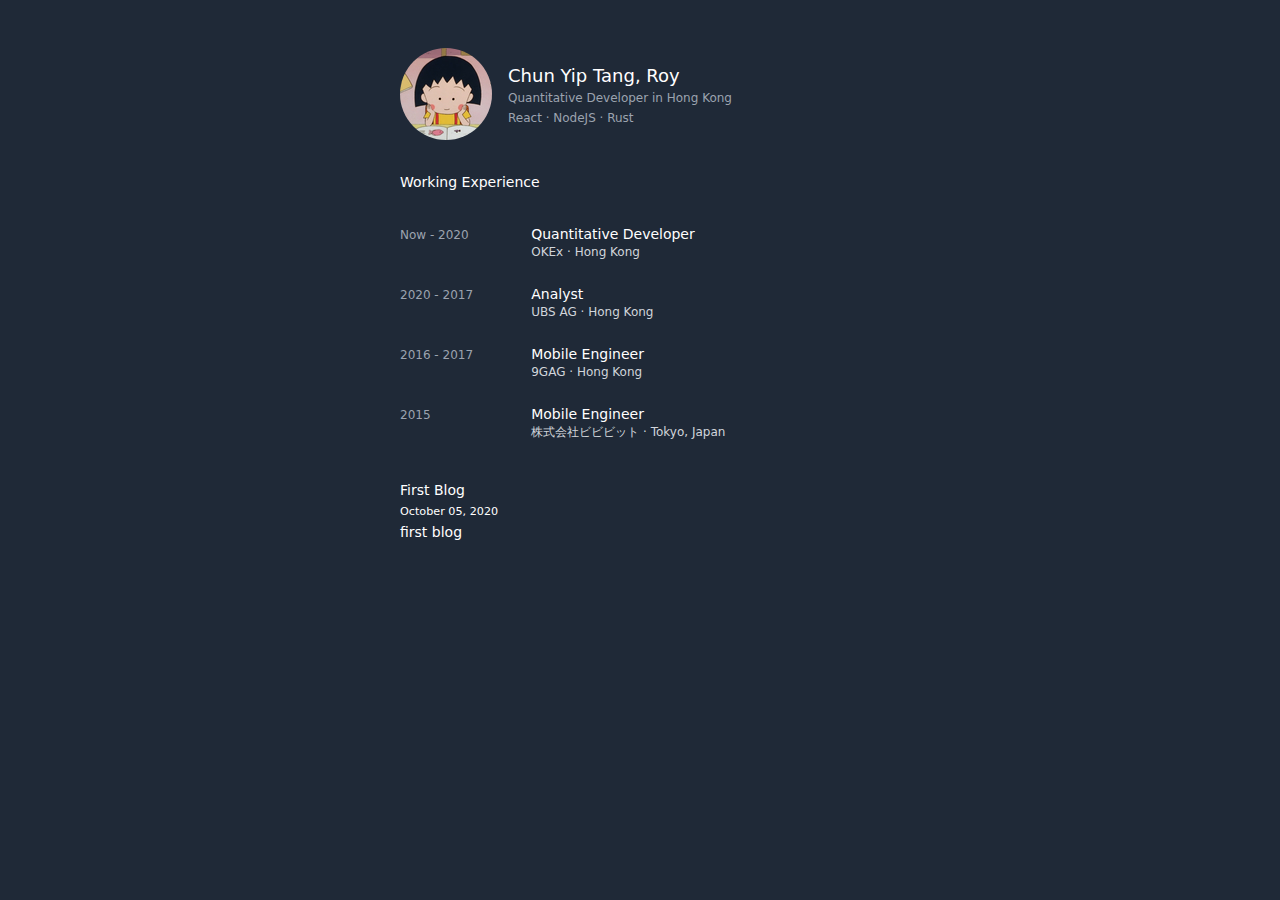
==== commit 9a1cfcac: "Updates" ====
--- a/index.html
+++ b/index.html
@@ -1,4 +1,5 @@
-<!DOCTYPE html><html lang="en"><head><meta charSet="utf-8"/><meta http-equiv="x-ua-compatible" content="ie=edge"/><meta name="viewport" content="width=device-width, initial-scale=1, shrink-to-fit=no"/><style data-href="/styles.b14f1860357136ccc058.css" data-identity="gatsby-global-css">@font-face{font-display:swap;font-family:Montserrat;font-style:normal;font-weight:100;src:local("Montserrat Thin "),local("Montserrat-Thin"),url(/static/montserrat-latin-100-8d7d79679b70dbe27172b6460e7a7910.woff2) format("woff2"),url(/static/montserrat-latin-100-ec38980a9e0119a379e2a9b3dbb1901a.woff) format("woff")}@font-face{font-display:swap;font-family:Montserrat;font-style:italic;font-weight:100;src:local("Montserrat Thin italic"),local("Montserrat-Thinitalic"),url(/static/montserrat-latin-100italic-e279051046ba1286706adc886cf1c96b.woff2) format("woff2"),url(/static/montserrat-latin-100italic-3b325a3173c8207435cd1b76e19bf501.woff) format("woff")}@font-face{font-display:swap;font-family:Montserrat;font-style:normal;font-weight:200;src:local("Montserrat Extra Light "),local("Montserrat-Extra Light"),url(/static/montserrat-latin-200-9d266fbbfa6cab7009bd56003b1eeb67.woff2) format("woff2"),url(/static/montserrat-latin-200-2d8ba08717110d27122e54c34b8a5798.woff) format("woff")}@font-face{font-display:swap;font-family:Montserrat;font-style:italic;font-weight:200;src:local("Montserrat Extra Light italic"),local("Montserrat-Extra Lightitalic"),url(/static/montserrat-latin-200italic-6e5b3756583bb2263eb062eae992735e.woff2) format("woff2"),url(/static/montserrat-latin-200italic-a0d6f343e4b536c582926255367a57da.woff) format("woff")}@font-face{font-display:swap;font-family:Montserrat;font-style:normal;font-weight:300;src:local("Montserrat Light "),local("Montserrat-Light"),url(/static/montserrat-latin-300-00b3e893aab5a8fd632d6342eb72551a.woff2) format("woff2"),url(/static/montserrat-latin-300-ea303695ceab35f17e7d062f30e0173b.woff) format("woff")}@font-face{font-display:swap;font-family:Montserrat;font-style:italic;font-weight:300;src:local("Montserrat Light italic"),local("Montserrat-Lightitalic"),url(/static/montserrat-latin-300italic-56f34ea368f6aedf89583d444bbcb227.woff2) format("woff2"),url(/static/montserrat-latin-300italic-54b0bf2c8c4c12ffafd803be2466a790.woff) format("woff")}@font-face{font-display:swap;font-family:Montserrat;font-style:normal;font-weight:400;src:local("Montserrat Regular "),local("Montserrat-Regular"),url(/static/montserrat-latin-400-b71748ae4f80ec8c014def4c5fa8688b.woff2) format("woff2"),url(/static/montserrat-latin-400-0659a9f4e90db5cf51b50d005bff1e41.woff) format("woff")}@font-face{font-display:swap;font-family:Montserrat;font-style:italic;font-weight:400;src:local("Montserrat Regular italic"),local("Montserrat-Regularitalic"),url(/static/montserrat-latin-400italic-6eed6b4cbb809c6efc7aa7ddad6dbe3e.woff2) format("woff2"),url(/static/montserrat-latin-400italic-7583622cfde30ae49086d18447ab28e7.woff) format("woff")}@font-face{font-display:swap;font-family:Montserrat;font-style:normal;font-weight:500;src:local("Montserrat Medium "),local("Montserrat-Medium"),url(/static/montserrat-latin-500-091b209546e16313fd4f4fc36090c757.woff2) format("woff2"),url(/static/montserrat-latin-500-edd311588712a96bbf435fad264fff62.woff) format("woff")}@font-face{font-display:swap;font-family:Montserrat;font-style:italic;font-weight:500;src:local("Montserrat Medium italic"),local("Montserrat-Mediumitalic"),url(/static/montserrat-latin-500italic-c90ced68b46050061d1a41842d6dfb43.woff2) format("woff2"),url(/static/montserrat-latin-500italic-5146cbfe02b1deea5dffea27a5f2f998.woff) format("woff")}@font-face{font-display:swap;font-family:Montserrat;font-style:normal;font-weight:600;src:local("Montserrat SemiBold "),local("Montserrat-SemiBold"),url(/static/montserrat-latin-600-0480d2f8a71f38db8633b84d8722e0c2.woff2) format("woff2"),url(/static/montserrat-latin-600-b77863a375260a05dd13f86a1cee598f.woff) format("woff")}@font-face{font-display:swap;font-family:Montserrat;font-style:italic;font-weight:600;src:local("Montserrat SemiBold italic"),local("Montserrat-SemiBolditalic"),url(/static/montserrat-latin-600italic-cf46ffb11f3a60d7df0567f8851a1d00.woff2) format("woff2"),url(/static/montserrat-latin-600italic-c4fcfeeb057724724097167e57bd7801.woff) format("woff")}@font-face{font-display:swap;font-family:Montserrat;font-style:normal;font-weight:700;src:local("Montserrat Bold "),local("Montserrat-Bold"),url(/static/montserrat-latin-700-7dbcc8a5ea2289d83f657c25b4be6193.woff2) format("woff2"),url(/static/montserrat-latin-700-99271a835e1cae8c76ef8bba99a8cc4e.woff) format("woff")}@font-face{font-display:swap;font-family:Montserrat;font-style:italic;font-weight:700;src:local("Montserrat Bold italic"),local("Montserrat-Bolditalic"),url(/static/montserrat-latin-700italic-c41ad6bdb4bd504a843d546d0a47958d.woff2) format("woff2"),url(/static/montserrat-latin-700italic-6779372f04095051c62ed36bc1dcc142.woff) format("woff")}@font-face{font-display:swap;font-family:Montserrat;font-style:normal;font-weight:800;src:local("Montserrat ExtraBold "),local("Montserrat-ExtraBold"),url(/static/montserrat-latin-800-db9a3e0ba7eaea32e5f55328ace6cf23.woff2) format("woff2"),url(/static/montserrat-latin-800-4e3c615967a2360f5db87d2f0fd2456f.woff) format("woff")}@font-face{font-display:swap;font-family:Montserrat;font-style:italic;font-weight:800;src:local("Montserrat ExtraBold italic"),local("Montserrat-ExtraBolditalic"),url(/static/montserrat-latin-800italic-bf45bfa14805969eda318973947bc42b.woff2) format("woff2"),url(/static/montserrat-latin-800italic-fe82abb0bcede51bf724254878e0c374.woff) format("woff")}@font-face{font-display:swap;font-family:Montserrat;font-style:normal;font-weight:900;src:local("Montserrat Black "),local("Montserrat-Black"),url(/static/montserrat-latin-900-e66c7edc609e24bacbb705175669d814.woff2) format("woff2"),url(/static/montserrat-latin-900-8211f418baeb8ec880b80ba3c682f957.woff) format("woff")}@font-face{font-display:swap;font-family:Montserrat;font-style:italic;font-weight:900;src:local("Montserrat Black italic"),local("Montserrat-Blackitalic"),url(/static/montserrat-latin-900italic-4454c775e48152c1a72510ceed3603e2.woff2) format("woff2"),url(/static/montserrat-latin-900italic-efcaa0f6a82ee0640b83a0916e6e8d68.woff) format("woff")}@font-face{font-display:swap;font-family:Merriweather;font-style:normal;font-weight:300;src:local("Merriweather Light "),local("Merriweather-Light"),url(/static/merriweather-latin-300-fc117160c69a8ea0851b26dd14748ee4.woff2) format("woff2"),url(/static/merriweather-latin-300-58b18067ebbd21fda77b67e73c241d3b.woff) format("woff")}@font-face{font-display:swap;font-family:Merriweather;font-style:italic;font-weight:300;src:local("Merriweather Light italic"),local("Merriweather-Lightitalic"),url(/static/merriweather-latin-300italic-fe29961474f8dbf77c0aa7b9a629e4bc.woff2) format("woff2"),url(/static/merriweather-latin-300italic-23c3f1f88683618a4fb8d265d33d383a.woff) format("woff")}@font-face{font-display:swap;font-family:Merriweather;font-style:normal;font-weight:400;src:local("Merriweather Regular "),local("Merriweather-Regular"),url(/static/merriweather-latin-400-d9479e8023bef9cbd9bf8d6eabd6bf36.woff2) format("woff2"),url(/static/merriweather-latin-400-040426f99ff6e00b86506452e0d1f10b.woff) format("woff")}@font-face{font-display:swap;font-family:Merriweather;font-style:italic;font-weight:400;src:local("Merriweather Regular italic"),local("Merriweather-Regularitalic"),url(/static/merriweather-latin-400italic-2de7bfeaf08fb03d4315d49947f062f7.woff2) format("woff2"),url(/static/merriweather-latin-400italic-79db67aca65f5285964ab332bd65f451.woff) format("woff")}@font-face{font-display:swap;font-family:Merriweather;font-style:normal;font-weight:700;src:local("Merriweather Bold "),local("Merriweather-Bold"),url(/static/merriweather-latin-700-4b08e01d805fa35d7bf777f1b24314ae.woff2) format("woff2"),url(/static/merriweather-latin-700-22fb8afba4ab1f093b6ef9e28a9b6e92.woff) format("woff")}@font-face{font-display:swap;font-family:Merriweather;font-style:italic;font-weight:700;src:local("Merriweather Bold italic"),local("Merriweather-Bolditalic"),url(/static/merriweather-latin-700italic-cd92541b177652fffb6e3b952f1c33f1.woff2) format("woff2"),url(/static/merriweather-latin-700italic-f87f3d87cea0dd0979bfc8ac9ea90243.woff) format("woff")}@font-face{font-display:swap;font-family:Merriweather;font-style:normal;font-weight:900;src:local("Merriweather Black "),local("Merriweather-Black"),url(/static/merriweather-latin-900-f813fc6a4bee46eda5224ac7ebf1b7be.woff2) format("woff2"),url(/static/merriweather-latin-900-5d4e42cb44410674acd99153d57df032.woff) format("woff")}@font-face{font-display:swap;font-family:Merriweather;font-style:italic;font-weight:900;src:local("Merriweather Black italic"),local("Merriweather-Blackitalic"),url(/static/merriweather-latin-900italic-b7901d85486871c1779c0e93ddd85656.woff2) format("woff2"),url(/static/merriweather-latin-900italic-9647f9fdab98756989a8a5550eb205c3.woff) format("woff")}
+<!DOCTYPE html><html lang="en" class="dark subpixel-antialiased"><head><meta charSet="utf-8"/><meta http-equiv="x-ua-compatible" content="ie=edge"/><meta name="viewport" content="width=device-width, initial-scale=1, shrink-to-fit=no"/><style data-href="/styles.1b6718f809b8f8c41b15.css" data-identity="gatsby-global-css">@font-face{font-display:swap;font-family:Montserrat;font-style:normal;font-weight:100;src:local("Montserrat Thin "),local("Montserrat-Thin"),url(/static/montserrat-latin-100-8d7d79679b70dbe27172b6460e7a7910.woff2) format("woff2"),url(/static/montserrat-latin-100-ec38980a9e0119a379e2a9b3dbb1901a.woff) format("woff")}@font-face{font-display:swap;font-family:Montserrat;font-style:italic;font-weight:100;src:local("Montserrat Thin italic"),local("Montserrat-Thinitalic"),url(/static/montserrat-latin-100italic-e279051046ba1286706adc886cf1c96b.woff2) format("woff2"),url(/static/montserrat-latin-100italic-3b325a3173c8207435cd1b76e19bf501.woff) format("woff")}@font-face{font-display:swap;font-family:Montserrat;font-style:normal;font-weight:200;src:local("Montserrat Extra Light "),local("Montserrat-Extra Light"),url(/static/montserrat-latin-200-9d266fbbfa6cab7009bd56003b1eeb67.woff2) format("woff2"),url(/static/montserrat-latin-200-2d8ba08717110d27122e54c34b8a5798.woff) format("woff")}@font-face{font-display:swap;font-family:Montserrat;font-style:italic;font-weight:200;src:local("Montserrat Extra Light italic"),local("Montserrat-Extra Lightitalic"),url(/static/montserrat-latin-200italic-6e5b3756583bb2263eb062eae992735e.woff2) format("woff2"),url(/static/montserrat-latin-200italic-a0d6f343e4b536c582926255367a57da.woff) format("woff")}@font-face{font-display:swap;font-family:Montserrat;font-style:normal;font-weight:300;src:local("Montserrat Light "),local("Montserrat-Light"),url(/static/montserrat-latin-300-00b3e893aab5a8fd632d6342eb72551a.woff2) format("woff2"),url(/static/montserrat-latin-300-ea303695ceab35f17e7d062f30e0173b.woff) format("woff")}@font-face{font-display:swap;font-family:Montserrat;font-style:italic;font-weight:300;src:local("Montserrat Light italic"),local("Montserrat-Lightitalic"),url(/static/montserrat-latin-300italic-56f34ea368f6aedf89583d444bbcb227.woff2) format("woff2"),url(/static/montserrat-latin-300italic-54b0bf2c8c4c12ffafd803be2466a790.woff) format("woff")}@font-face{font-display:swap;font-family:Montserrat;font-style:normal;font-weight:400;src:local("Montserrat Regular "),local("Montserrat-Regular"),url(/static/montserrat-latin-400-b71748ae4f80ec8c014def4c5fa8688b.woff2) format("woff2"),url(/static/montserrat-latin-400-0659a9f4e90db5cf51b50d005bff1e41.woff) format("woff")}@font-face{font-display:swap;font-family:Montserrat;font-style:italic;font-weight:400;src:local("Montserrat Regular italic"),local("Montserrat-Regularitalic"),url(/static/montserrat-latin-400italic-6eed6b4cbb809c6efc7aa7ddad6dbe3e.woff2) format("woff2"),url(/static/montserrat-latin-400italic-7583622cfde30ae49086d18447ab28e7.woff) format("woff")}@font-face{font-display:swap;font-family:Montserrat;font-style:normal;font-weight:500;src:local("Montserrat Medium "),local("Montserrat-Medium"),url(/static/montserrat-latin-500-091b209546e16313fd4f4fc36090c757.woff2) format("woff2"),url(/static/montserrat-latin-500-edd311588712a96bbf435fad264fff62.woff) format("woff")}@font-face{font-display:swap;font-family:Montserrat;font-style:italic;font-weight:500;src:local("Montserrat Medium italic"),local("Montserrat-Mediumitalic"),url(/static/montserrat-latin-500italic-c90ced68b46050061d1a41842d6dfb43.woff2) format("woff2"),url(/static/montserrat-latin-500italic-5146cbfe02b1deea5dffea27a5f2f998.woff) format("woff")}@font-face{font-display:swap;font-family:Montserrat;font-style:normal;font-weight:600;src:local("Montserrat SemiBold "),local("Montserrat-SemiBold"),url(/static/montserrat-latin-600-0480d2f8a71f38db8633b84d8722e0c2.woff2) format("woff2"),url(/static/montserrat-latin-600-b77863a375260a05dd13f86a1cee598f.woff) format("woff")}@font-face{font-display:swap;font-family:Montserrat;font-style:italic;font-weight:600;src:local("Montserrat SemiBold italic"),local("Montserrat-SemiBolditalic"),url(/static/montserrat-latin-600italic-cf46ffb11f3a60d7df0567f8851a1d00.woff2) format("woff2"),url(/static/montserrat-latin-600italic-c4fcfeeb057724724097167e57bd7801.woff) format("woff")}@font-face{font-display:swap;font-family:Montserrat;font-style:normal;font-weight:700;src:local("Montserrat Bold "),local("Montserrat-Bold"),url(/static/montserrat-latin-700-7dbcc8a5ea2289d83f657c25b4be6193.woff2) format("woff2"),url(/static/montserrat-latin-700-99271a835e1cae8c76ef8bba99a8cc4e.woff) format("woff")}@font-face{font-display:swap;font-family:Montserrat;font-style:italic;font-weight:700;src:local("Montserrat Bold italic"),local("Montserrat-Bolditalic"),url(/static/montserrat-latin-700italic-c41ad6bdb4bd504a843d546d0a47958d.woff2) format("woff2"),url(/static/montserrat-latin-700italic-6779372f04095051c62ed36bc1dcc142.woff) format("woff")}@font-face{font-display:swap;font-family:Montserrat;font-style:normal;font-weight:800;src:local("Montserrat ExtraBold "),local("Montserrat-ExtraBold"),url(/static/montserrat-latin-800-db9a3e0ba7eaea32e5f55328ace6cf23.woff2) format("woff2"),url(/static/montserrat-latin-800-4e3c615967a2360f5db87d2f0fd2456f.woff) format("woff")}@font-face{font-display:swap;font-family:Montserrat;font-style:italic;font-weight:800;src:local("Montserrat ExtraBold italic"),local("Montserrat-ExtraBolditalic"),url(/static/montserrat-latin-800italic-bf45bfa14805969eda318973947bc42b.woff2) format("woff2"),url(/static/montserrat-latin-800italic-fe82abb0bcede51bf724254878e0c374.woff) format("woff")}@font-face{font-display:swap;font-family:Montserrat;font-style:normal;font-weight:900;src:local("Montserrat Black "),local("Montserrat-Black"),url(/static/montserrat-latin-900-e66c7edc609e24bacbb705175669d814.woff2) format("woff2"),url(/static/montserrat-latin-900-8211f418baeb8ec880b80ba3c682f957.woff) format("woff")}@font-face{font-display:swap;font-family:Montserrat;font-style:italic;font-weight:900;src:local("Montserrat Black italic"),local("Montserrat-Blackitalic"),url(/static/montserrat-latin-900italic-4454c775e48152c1a72510ceed3603e2.woff2) format("woff2"),url(/static/montserrat-latin-900italic-efcaa0f6a82ee0640b83a0916e6e8d68.woff) format("woff")}@font-face{font-display:swap;font-family:Merriweather;font-style:normal;font-weight:300;src:local("Merriweather Light "),local("Merriweather-Light"),url(/static/merriweather-latin-300-fc117160c69a8ea0851b26dd14748ee4.woff2) format("woff2"),url(/static/merriweather-latin-300-58b18067ebbd21fda77b67e73c241d3b.woff) format("woff")}@font-face{font-display:swap;font-family:Merriweather;font-style:italic;font-weight:300;src:local("Merriweather Light italic"),local("Merriweather-Lightitalic"),url(/static/merriweather-latin-300italic-fe29961474f8dbf77c0aa7b9a629e4bc.woff2) format("woff2"),url(/static/merriweather-latin-300italic-23c3f1f88683618a4fb8d265d33d383a.woff) format("woff")}@font-face{font-display:swap;font-family:Merriweather;font-style:normal;font-weight:400;src:local("Merriweather Regular "),local("Merriweather-Regular"),url(/static/merriweather-latin-400-d9479e8023bef9cbd9bf8d6eabd6bf36.woff2) format("woff2"),url(/static/merriweather-latin-400-040426f99ff6e00b86506452e0d1f10b.woff) format("woff")}@font-face{font-display:swap;font-family:Merriweather;font-style:italic;font-weight:400;src:local("Merriweather Regular italic"),local("Merriweather-Regularitalic"),url(/static/merriweather-latin-400italic-2de7bfeaf08fb03d4315d49947f062f7.woff2) format("woff2"),url(/static/merriweather-latin-400italic-79db67aca65f5285964ab332bd65f451.woff) format("woff")}@font-face{font-display:swap;font-family:Merriweather;font-style:normal;font-weight:700;src:local("Merriweather Bold "),local("Merriweather-Bold"),url(/static/merriweather-latin-700-4b08e01d805fa35d7bf777f1b24314ae.woff2) format("woff2"),url(/static/merriweather-latin-700-22fb8afba4ab1f093b6ef9e28a9b6e92.woff) format("woff")}@font-face{font-display:swap;font-family:Merriweather;font-style:italic;font-weight:700;src:local("Merriweather Bold italic"),local("Merriweather-Bolditalic"),url(/static/merriweather-latin-700italic-cd92541b177652fffb6e3b952f1c33f1.woff2) format("woff2"),url(/static/merriweather-latin-700italic-f87f3d87cea0dd0979bfc8ac9ea90243.woff) format("woff")}@font-face{font-display:swap;font-family:Merriweather;font-style:normal;font-weight:900;src:local("Merriweather Black "),local("Merriweather-Black"),url(/static/merriweather-latin-900-f813fc6a4bee46eda5224ac7ebf1b7be.woff2) format("woff2"),url(/static/merriweather-latin-900-5d4e42cb44410674acd99153d57df032.woff) format("woff")}@font-face{font-display:swap;font-family:Merriweather;font-style:italic;font-weight:900;src:local("Merriweather Black italic"),local("Merriweather-Blackitalic"),url(/static/merriweather-latin-900italic-b7901d85486871c1779c0e93ddd85656.woff2) format("woff2"),url(/static/merriweather-latin-900italic-9647f9fdab98756989a8a5550eb205c3.woff) format("woff")}
 
+/* ! tailwindcss v2.2.16 | MIT License | https://tailwindcss.com */
 
-/*! normalize.css v8.0.1 | MIT License | github.com/necolas/normalize.css */html{-webkit-text-size-adjust:100%;line-height:1.15}body{margin:0}main{display:block}h1{font-size:2em;margin:.67em 0}hr{box-sizing:content-box;height:0;overflow:visible}pre{font-family:monospace,monospace;font-size:1em}a{background-color:transparent}abbr[title]{border-bottom:none;text-decoration:underline;-webkit-text-decoration:underline dotted;text-decoration:underline dotted}b,strong{font-weight:bolder}code,kbd,samp{font-family:monospace,monospace;font-size:1em}small{font-size:80%}sub,sup{font-size:75%;line-height:0;position:relative;vertical-align:baseline}sub{bottom:-.25em}sup{top:-.5em}img{border-style:none}button,input,optgroup,select,textarea{font-family:inherit;font-size:100%;line-height:1.15;margin:0}button,input{overflow:visible}button,select{text-transform:none}[type=button],[type=reset],[type=submit],button{-webkit-appearance:button}[type=button]::-moz-focus-inner,[type=reset]::-moz-focus-inner,[type=submit]::-moz-focus-inner,button::-moz-focus-inner{border-style:none;padding:0}[type=button]:-moz-focusring,[type=reset]:-moz-focusring,[type=submit]:-moz-focusring,button:-moz-focusring{outline:1px dotted ButtonText}fieldset{padding:.35em .75em .625em}legend{box-sizing:border-box;color:inherit;display:table;max-width:100%;padding:0;white-space:normal}progress{vertical-align:baseline}textarea{overflow:auto}[type=checkbox],[type=radio]{box-sizing:border-box;padding:0}[type=number]::-webkit-inner-spin-button,[type=number]::-webkit-outer-spin-button{height:auto}[type=search]{-webkit-appearance:textfield;outline-offset:-2px}[type=search]::-webkit-search-decoration{-webkit-appearance:none}::-webkit-file-upload-button{-webkit-appearance:button;font:inherit}details{display:block}summary{display:list-item}[hidden]{display:none}:root{--maxWidth-none:"none";--maxWidth-xs:20rem;--maxWidth-sm:24rem;--maxWidth-md:28rem;--maxWidth-lg:32rem;--maxWidth-xl:36rem;--maxWidth-2xl:42rem;--maxWidth-3xl:48rem;--maxWidth-4xl:56rem;--maxWidth-full:"100%";--maxWidth-wrapper:var(--maxWidth-2xl);--spacing-px:"1px";--spacing-0:0;--spacing-1:0.25rem;--spacing-2:0.5rem;--spacing-3:0.75rem;--spacing-4:1rem;--spacing-5:1.25rem;--spacing-6:1.5rem;--spacing-8:2rem;--spacing-10:2.5rem;--spacing-12:3rem;--spacing-16:4rem;--spacing-20:5rem;--spacing-24:6rem;--spacing-32:8rem;--fontFamily-sans:Montserrat,system-ui,-apple-system,BlinkMacSystemFont,"Segoe UI",Roboto,"Helvetica Neue",Arial,"Noto Sans",sans-serif,"Apple Color Emoji","Segoe UI Emoji","Segoe UI Symbol","Noto Color Emoji";--fontFamily-serif:"Merriweather","Georgia",Cambria,"Times New Roman",Times,serif;--font-body:var(--fontFamily-serif);--font-heading:var(--fontFamily-sans);--fontWeight-normal:400;--fontWeight-medium:500;--fontWeight-semibold:600;--fontWeight-bold:700;--fontWeight-extrabold:800;--fontWeight-black:900;--fontSize-root:16px;--lineHeight-none:1;--lineHeight-tight:1.1;--lineHeight-normal:1.5;--lineHeight-relaxed:1.625;--fontSize-0:0.833rem;--fontSize-1:1rem;--fontSize-2:1.2rem;--fontSize-3:1.44rem;--fontSize-4:1.728rem;--fontSize-5:2.074rem;--fontSize-6:2.488rem;--fontSize-7:2.986rem;--color-primary:#f74dbe;--color-text:#2e353f;--color-text-light:#4f5969;--color-heading:#1a202c;--color-heading-black:#000;--color-accent:#d1dce5}*,:after,:before{box-sizing:border-box}html{-webkit-font-smoothing:antialiased;-moz-osx-font-smoothing:grayscale;font-size:var(--fontSize-root);line-height:var(--lineHeight-normal)}body{color:var(--color-text);font-family:var(--font-body);font-size:var(--fontSize-1)}footer{padding:var(--spacing-6) var(--spacing-0)}hr{background:var(--color-accent);border:0;height:1px}h1,h2,h3,h4,h5,h6{font-family:var(--font-heading);letter-spacing:-.025em;line-height:var(--lineHeight-tight);margin-bottom:var(--spacing-6);margin-top:var(--spacing-12)}h2,h3,h4,h5,h6{color:var(--color-heading)}h1,h2,h3,h4,h5,h6{font-weight:var(--fontWeight-bold)}h1{color:var(--color-heading-black);font-size:var(--fontSize-6)}h2{font-size:var(--fontSize-5)}h3{font-size:var(--fontSize-4)}h4{font-size:var(--fontSize-3)}h5{font-size:var(--fontSize-2)}h6{font-size:var(--fontSize-1)}h1>a,h2>a,h3>a,h4>a,h5>a,h6>a{color:inherit;text-decoration:none}p{--baseline-multiplier:0.179;--x-height-multiplier:0.35;line-height:var(--lineHeight-relaxed);margin:var(--spacing-0) var(--spacing-0) var(--spacing-8) var(--spacing-0)}ol,p,ul{padding:var(--spacing-0)}ol,ul{list-style-image:none;list-style-position:outside;margin-bottom:var(--spacing-8);margin-left:var(--spacing-0);margin-right:var(--spacing-0)}ol li,ul li{padding-left:var(--spacing-0)}li>p,ol li,ul li{margin-bottom:calc(var(--spacing-8)/2)}li :last-child{margin-bottom:var(--spacing-0)}li>ul{margin-left:var(--spacing-8);margin-top:calc(var(--spacing-8)/2)}blockquote{border-left:var(--spacing-1) solid var(--color-primary);color:var(--color-text-light);font-size:var(--fontSize-2);font-style:italic;margin-bottom:var(--spacing-8);margin-left:calc(var(--spacing-6)*-1);margin-right:var(--spacing-8);padding:var(--spacing-0) var(--spacing-0) var(--spacing-0) var(--spacing-6)}blockquote>:last-child{margin-bottom:var(--spacing-0)}blockquote>ol,blockquote>ul{list-style-position:inside}table{border-collapse:collapse;border-spacing:.25rem;margin-bottom:var(--spacing-8);width:100%}table thead tr th{border-bottom:1px solid var(--color-accent)}a{color:var(--color-primary)}a:focus,a:hover{text-decoration:none}.global-wrapper{margin:var(--spacing-0) auto;max-width:var(--maxWidth-wrapper);padding:var(--spacing-10) var(--spacing-5)}.global-wrapper[data-is-root-path=true] .bio{margin-bottom:var(--spacing-20)}.global-header{margin-bottom:var(--spacing-12)}.main-heading{font-size:var(--fontSize-7);font-weight:200;margin:0}.post-list-item{margin-bottom:var(--spacing-8);margin-top:var(--spacing-8)}.post-list-item p{margin-bottom:var(--spacing-0)}.post-list-item h2{color:var(--color-primary);font-size:var(--fontSize-4);margin-bottom:var(--spacing-2);margin-top:var(--spacing-0)}.post-list-item header{margin-bottom:var(--spacing-4)}.header-link-home{font-family:var(--font-heading);font-size:var(--fontSize-2);font-weight:var(--fontWeight-bold);text-decoration:none}.bio{display:flex;margin-bottom:var(--spacing-16)}.bio-avatar,.bio p{margin-bottom:var(--spacing-0)}.bio-avatar{border-radius:100%;margin-right:var(--spacing-4);min-width:50px}.blog-post header h1{margin:var(--spacing-0) var(--spacing-0) var(--spacing-4) var(--spacing-0)}.blog-post header p{font-family:var(--font-heading);font-size:var(--fontSize-2)}.blog-post-nav ul{margin:var(--spacing-0)}.gatsby-highlight{margin-bottom:var(--spacing-8)}@media (max-width:42rem){blockquote{margin-left:var(--spacing-0);padding:var(--spacing-0) var(--spacing-0) var(--spacing-0) var(--spacing-4)}ol,ul{list-style-position:inside}}code[class*=language-],pre[class*=language-]{word-wrap:normal;background:none;color:#000;font-family:Consolas,Monaco,Andale Mono,Ubuntu Mono,monospace;font-size:1em;-webkit-hyphens:none;-ms-hyphens:none;hyphens:none;line-height:1.5;-moz-tab-size:4;-o-tab-size:4;tab-size:4;text-align:left;text-shadow:0 1px #fff;white-space:pre;word-break:normal;word-spacing:normal}code[class*=language-]::selection,code[class*=language-] ::selection,pre[class*=language-]::selection,pre[class*=language-] ::selection{background:#b3d4fc;text-shadow:none}@media print{code[class*=language-],pre[class*=language-]{text-shadow:none}}pre[class*=language-]{margin:.5em 0;overflow:auto;padding:1em}:not(pre)>code[class*=language-],pre[class*=language-]{background:#f5f2f0}:not(pre)>code[class*=language-]{border-radius:.3em;padding:.1em;white-space:normal}.token.cdata,.token.comment,.token.doctype,.token.prolog{color:#708090}.token.punctuation{color:#999}.token.namespace{opacity:.7}.token.boolean,.token.constant,.token.deleted,.token.number,.token.property,.token.symbol,.token.tag{color:#905}.token.attr-name,.token.builtin,.token.char,.token.inserted,.token.selector,.token.string{color:#690}.language-css .token.string,.style .token.string,.token.entity,.token.operator,.token.url{background:hsla(0,0%,100%,.5);color:#9a6e3a}.token.atrule,.token.attr-value,.token.keyword{color:#07a}.token.class-name,.token.function{color:#dd4a68}.token.important,.token.regex,.token.variable{color:#e90}.token.bold,.token.important{font-weight:700}.token.italic{font-style:italic}.token.entity{cursor:help}</style><meta name="generator" content="Gatsby 4.0.0-zz-next.1"/><style>.gatsby-image-wrapper{position:relative;overflow:hidden}.gatsby-image-wrapper img{bottom:0;height:100%;left:0;margin:0;max-width:none;padding:0;position:absolute;right:0;top:0;width:100%;object-fit:cover}.gatsby-image-wrapper [data-main-image]{opacity:0;transform:translateZ(0);transition:opacity .25s linear;will-change:opacity}.gatsby-image-wrapper-constrained{display:inline-block;vertical-align:top}</style><noscript><style>.gatsby-image-wrapper noscript [data-main-image]{opacity:1!important}.gatsby-image-wrapper [data-placeholder-image]{opacity:0!important}</style></noscript><script type="module">const e="undefined"!=typeof HTMLImageElement&&"loading"in HTMLImageElement.prototype;e&&document.body.addEventListener("load",(function(e){if(void 0===e.target.dataset.mainImage)return;if(void 0===e.target.dataset.gatsbyImageSsr)return;const t=e.target;let a=null,n=t;for(;null===a&&n;)void 0!==n.parentNode.dataset.gatsbyImageWrapper&&(a=n.parentNode),n=n.parentNode;const o=a.querySelector("[data-placeholder-image]"),r=new Image;r.src=t.currentSrc,r.decode().catch((()=>{})).then((()=>{t.style.opacity=1,o&&(o.style.opacity=0,o.style.transition="opacity 500ms linear")}))}),!0);</script><link rel="alternate" type="application/rss+xml" href="/rss.xml"/><link rel="icon" href="/favicon-32x32.png?v=97be579053b23de94edfdb2987b42e59" type="image/png"/><link rel="manifest" href="/manifest.webmanifest" crossorigin="anonymous"/><meta name="theme-color" content="#663399"/><link rel="apple-touch-icon" sizes="48x48" href="/icons/icon-48x48.png?v=97be579053b23de94edfdb2987b42e59"/><link rel="apple-touch-icon" sizes="72x72" href="/icons/icon-72x72.png?v=97be579053b23de94edfdb2987b42e59"/><link rel="apple-touch-icon" sizes="96x96" href="/icons/icon-96x96.png?v=97be579053b23de94edfdb2987b42e59"/><link rel="apple-touch-icon" sizes="144x144" href="/icons/icon-144x144.png?v=97be579053b23de94edfdb2987b42e59"/><link rel="apple-touch-icon" sizes="192x192" href="/icons/icon-192x192.png?v=97be579053b23de94edfdb2987b42e59"/><link rel="apple-touch-icon" sizes="256x256" href="/icons/icon-256x256.png?v=97be579053b23de94edfdb2987b42e59"/><link rel="apple-touch-icon" sizes="384x384" href="/icons/icon-384x384.png?v=97be579053b23de94edfdb2987b42e59"/><link rel="apple-touch-icon" sizes="512x512" href="/icons/icon-512x512.png?v=97be579053b23de94edfdb2987b42e59"/><title data-react-helmet="true">Blog | roytang.me</title><meta data-react-helmet="true" name="description" content="about me"/><meta data-react-helmet="true" property="og:title" content="Blog"/><meta data-react-helmet="true" property="og:description" content="about me"/><meta data-react-helmet="true" property="og:type" content="website"/><meta data-react-helmet="true" name="twitter:card" content="summary"/><meta data-react-helmet="true" name="twitter:creator" content="roytang121"/><meta data-react-helmet="true" name="twitter:title" content="Blog"/><meta data-react-helmet="true" name="twitter:description" content="about me"/><link as="script" rel="preload" href="/webpack-runtime-672e739b199922ac1e32.js"/><link as="script" rel="preload" href="/framework-ecbe3e6056e934504f4e.js"/><link as="script" rel="preload" href="/app-1bcb7a369e2686771fcb.js"/><link as="script" rel="preload" href="/commons-f72360a49fbab26b41c7.js"/><link as="script" rel="preload" href="/component---src-pages-index-js-6d7674acda03d72e97b1.js"/><link as="fetch" rel="preload" href="/page-data/index/page-data.json" crossorigin="anonymous"/><link as="fetch" rel="preload" href="/page-data/sq/d/2841359383.json" crossorigin="anonymous"/><link as="fetch" rel="preload" href="/page-data/sq/d/3257411868.json" crossorigin="anonymous"/><link as="fetch" rel="preload" href="/page-data/app-data.json" crossorigin="anonymous"/></head><body><div id="___gatsby"><div style="outline:none" tabindex="-1" id="gatsby-focus-wrapper"><div class="global-wrapper" data-is-root-path="true"><header class="global-header"><h1 class="main-heading"><a aria-current="page" class="" href="/">roytang.me</a></h1></header><main><div class="bio"><div data-gatsby-image-wrapper="" style="width:100px;height:100px" class="gatsby-image-wrapper bio-avatar"><div aria-hidden="true" data-placeholder-image="" style="opacity:1;transition:opacity 500ms linear;background-color:#c8b8b8;width:100px;height:100px;position:relative"></div><picture><source type="image/avif" data-srcset="/static/dcae712999155283fa9692ea1830e034/322dd/maruko.avif 100w,/static/dcae712999155283fa9692ea1830e034/73fca/maruko.avif 200w" sizes="100px"/><source type="image/webp" data-srcset="/static/dcae712999155283fa9692ea1830e034/e64f1/maruko.webp 100w,/static/dcae712999155283fa9692ea1830e034/8b00d/maruko.webp 200w" sizes="100px"/><img data-gatsby-image-ssr="" layout="fixed" data-main-image="" style="border-radius:100%;opacity:0" sizes="100px" decoding="async" loading="lazy" data-src="/static/dcae712999155283fa9692ea1830e034/90cd3/maruko.png" data-srcset="/static/dcae712999155283fa9692ea1830e034/90cd3/maruko.png 100w,/static/dcae712999155283fa9692ea1830e034/614dc/maruko.png 200w" alt="Profile picture"/></picture><noscript><picture><source type="image/avif" srcSet="/static/dcae712999155283fa9692ea1830e034/322dd/maruko.avif 100w,/static/dcae712999155283fa9692ea1830e034/73fca/maruko.avif 200w" sizes="100px"/><source type="image/webp" srcSet="/static/dcae712999155283fa9692ea1830e034/e64f1/maruko.webp 100w,/static/dcae712999155283fa9692ea1830e034/8b00d/maruko.webp 200w" sizes="100px"/><img data-gatsby-image-ssr="" layout="fixed" data-main-image="" style="border-radius:100%;opacity:0" sizes="100px" decoding="async" loading="lazy" src="/static/dcae712999155283fa9692ea1830e034/90cd3/maruko.png" srcSet="/static/dcae712999155283fa9692ea1830e034/90cd3/maruko.png 100w,/static/dcae712999155283fa9692ea1830e034/614dc/maruko.png 200w" alt="Profile picture"/></picture></noscript><script type="module">const t="undefined"!=typeof HTMLImageElement&&"loading"in HTMLImageElement.prototype;if(t){const t=document.querySelectorAll("img[data-main-image]");for(let e of t){e.dataset.src&&(e.setAttribute("src",e.dataset.src),e.removeAttribute("data-src")),e.dataset.srcset&&(e.setAttribute("srcset",e.dataset.srcset),e.removeAttribute("data-srcset"));const t=e.parentNode.querySelectorAll("source[data-srcset]");for(let e of t)e.setAttribute("srcset",e.dataset.srcset),e.removeAttribute("data-srcset");e.complete&&(e.style.opacity=1)}}</script></div><div><p><strong>ろい。</strong></p><p>React/TS · Rust · Hong Kong</p></div></div><ol style="list-style:none"><li><article class="post-list-item" itemscope="" itemType="http://schema.org/Article"><header><h2><a itemProp="url" href="/first-blog/"><span itemProp="headline">First Blog</span></a></h2><small>October 05, 2020</small></header><section><p itemProp="description">first blog</p></section></article></li></ol></main><footer>© <!-- -->2021</footer></div></div><div id="gatsby-announcer" style="position:absolute;top:0;width:1px;height:1px;padding:0;overflow:hidden;clip:rect(0, 0, 0, 0);white-space:nowrap;border:0" aria-live="assertive" aria-atomic="true"></div></div><script id="gatsby-script-loader">/*<![CDATA[*/window.pagePath="/";/*]]>*/</script><script id="gatsby-chunk-mapping">/*<![CDATA[*/window.___chunkMapping={"polyfill":["/polyfill-e47e48d229f84aa71e52.js"],"app":["/app-1bcb7a369e2686771fcb.js"],"component---src-pages-404-js":["/component---src-pages-404-js-bb1698d01a7f9dde5caa.js"],"component---src-pages-index-js":["/component---src-pages-index-js-6d7674acda03d72e97b1.js"],"component---src-pages-using-typescript-tsx":["/component---src-pages-using-typescript-tsx-20f655bfb94bd369e9d3.js"],"component---src-templates-blog-post-js":["/component---src-templates-blog-post-js-7dc29f3ffcffccdbca53.js"]};/*]]>*/</script><script src="/polyfill-e47e48d229f84aa71e52.js" nomodule=""></script><script src="/component---src-pages-index-js-6d7674acda03d72e97b1.js" async=""></script><script src="/commons-f72360a49fbab26b41c7.js" async=""></script><script src="/app-1bcb7a369e2686771fcb.js" async=""></script><script src="/framework-ecbe3e6056e934504f4e.js" async=""></script><script src="/webpack-runtime-672e739b199922ac1e32.js" async=""></script></body></html>+/*! modern-normalize v1.1.0 | MIT License | https://github.com/sindresorhus/modern-normalize */html{-webkit-text-size-adjust:100%;line-height:1.15;-moz-tab-size:4;-o-tab-size:4;tab-size:4}body{font-family:system-ui,-apple-system,Segoe UI,Roboto,Helvetica,Arial,sans-serif,Apple Color Emoji,Segoe UI Emoji;margin:0}hr{color:inherit;height:0}abbr[title]{-webkit-text-decoration:underline dotted;text-decoration:underline dotted}b,strong{font-weight:bolder}code,kbd,pre,samp{font-family:ui-monospace,SFMono-Regular,Consolas,Liberation Mono,Menlo,monospace;font-size:1em}small{font-size:80%}sub,sup{font-size:75%;line-height:0;position:relative;vertical-align:baseline}sub{bottom:-.25em}sup{top:-.5em}table{border-color:inherit;text-indent:0}button,input,optgroup,select,textarea{font-family:inherit;font-size:100%;line-height:1.15;margin:0}button,select{text-transform:none}[type=button],button{-webkit-appearance:button}legend{padding:0}progress{vertical-align:baseline}summary{display:list-item}blockquote,dd,dl,figure,h1,h2,h3,h4,h5,h6,hr,p,pre{margin:0}button{background-color:transparent;background-image:none}fieldset,ol,ul{margin:0;padding:0}ol,ul{list-style:none}html{font-family:ui-sans-serif,system-ui,-apple-system,BlinkMacSystemFont,Segoe UI,Roboto,Helvetica Neue,Arial,Noto Sans,sans-serif,Apple Color Emoji,Segoe UI Emoji,Segoe UI Symbol,Noto Color Emoji;line-height:1.5}body{font-family:inherit;line-height:inherit}*,:after,:before{border:0 solid;box-sizing:border-box}hr{border-top-width:1px}img{border-style:solid}textarea{resize:vertical}input::-moz-placeholder,textarea::-moz-placeholder{color:#9ca3af;opacity:1}input:-ms-input-placeholder,textarea:-ms-input-placeholder{color:#9ca3af;opacity:1}input::placeholder,textarea::placeholder{color:#9ca3af;opacity:1}button{cursor:pointer}table{border-collapse:collapse}h1,h2,h3,h4,h5,h6{font-size:inherit;font-weight:inherit}a{color:inherit;text-decoration:inherit}button,input,optgroup,select,textarea{color:inherit;line-height:inherit;padding:0}code,kbd,pre,samp{font-family:ui-monospace,SFMono-Regular,Menlo,Monaco,Consolas,Liberation Mono,Courier New,monospace}audio,canvas,embed,iframe,img,object,svg,video{display:block;vertical-align:middle}img,video{height:auto;max-width:100%}*,:after,:before{--tw-border-opacity:1;border-color:rgba(229,231,235,var(--tw-border-opacity))}.container{width:100%}@media (min-width:640px){.container{max-width:640px}}@media (min-width:768px){.container{max-width:768px}}@media (min-width:1024px){.container{max-width:1024px}}@media (min-width:1280px){.container{max-width:1280px}}@media (min-width:1536px){.container{max-width:1536px}}.fixed{position:fixed}.mx-auto{margin-left:auto;margin-right:auto}.mt-8{margin-top:2rem}.mb-4{margin-bottom:1rem}.flex{display:flex}.table{display:table}.table-cell{display:table-cell}.table-row-group{display:table-row-group}.w-full{width:100%}.max-w-md{max-width:28rem}@-webkit-keyframes spin{to{transform:rotate(1turn)}}@keyframes spin{to{transform:rotate(1turn)}}@-webkit-keyframes ping{75%,to{opacity:0;transform:scale(2)}}@keyframes ping{75%,to{opacity:0;transform:scale(2)}}@-webkit-keyframes pulse{50%{opacity:.5}}@keyframes pulse{50%{opacity:.5}}@-webkit-keyframes bounce{0%,to{-webkit-animation-timing-function:cubic-bezier(.8,0,1,1);animation-timing-function:cubic-bezier(.8,0,1,1);transform:translateY(-25%)}50%{-webkit-animation-timing-function:cubic-bezier(0,0,.2,1);animation-timing-function:cubic-bezier(0,0,.2,1);transform:none}}@keyframes bounce{0%,to{-webkit-animation-timing-function:cubic-bezier(.8,0,1,1);animation-timing-function:cubic-bezier(.8,0,1,1);transform:translateY(-25%)}50%{-webkit-animation-timing-function:cubic-bezier(0,0,.2,1);animation-timing-function:cubic-bezier(0,0,.2,1);transform:none}}.flex-col{flex-direction:column}.items-center{align-items:center}.dark .dark\:bg-gray-800{--tw-bg-opacity:1;background-color:rgba(31,41,55,var(--tw-bg-opacity))}.p-4{padding:1rem}.px-4{padding-left:1rem;padding-right:1rem}.pt-1{padding-top:.25rem}.pb-6{padding-bottom:1.5rem}.pb-8{padding-bottom:2rem}.font-sans{font-family:ui-sans-serif,system-ui,-apple-system,BlinkMacSystemFont,Segoe UI,Roboto,Helvetica Neue,Arial,Noto Sans,sans-serif,Apple Color Emoji,Segoe UI Emoji,Segoe UI Symbol,Noto Color Emoji}.text-xs{font-size:.75rem;line-height:1rem}.text-sm{font-size:.875rem;line-height:1.25rem}.text-lg{font-size:1.125rem;line-height:1.75rem}.font-light{font-weight:300}.text-gray-300{--tw-text-opacity:1;color:rgba(209,213,219,var(--tw-text-opacity))}.text-gray-400{--tw-text-opacity:1;color:rgba(156,163,175,var(--tw-text-opacity))}.dark .dark\:text-white{--tw-text-opacity:1;color:rgba(255,255,255,var(--tw-text-opacity))}.subpixel-antialiased{-webkit-font-smoothing:auto;-moz-osx-font-smoothing:auto}*,:after,:before{--tw-shadow:0 0 #0000;--tw-ring-inset:var(--tw-empty,/*!*/ /*!*/);--tw-ring-offset-width:0px;--tw-ring-offset-color:#fff;--tw-ring-color:rgba(59,130,246,0.5);--tw-ring-offset-shadow:0 0 #0000;--tw-ring-shadow:0 0 #0000}@media (min-width:640px){.sm\:max-w-lg{max-width:32rem}}code[class*=language-],pre[class*=language-]{word-wrap:normal;background:none;color:#000;font-family:Consolas,Monaco,Andale Mono,Ubuntu Mono,monospace;font-size:1em;-webkit-hyphens:none;-ms-hyphens:none;hyphens:none;line-height:1.5;-moz-tab-size:4;-o-tab-size:4;tab-size:4;text-align:left;text-shadow:0 1px #fff;white-space:pre;word-break:normal;word-spacing:normal}code[class*=language-]::-moz-selection,code[class*=language-] ::-moz-selection,pre[class*=language-]::-moz-selection,pre[class*=language-] ::-moz-selection{background:#b3d4fc;text-shadow:none}code[class*=language-]::selection,code[class*=language-] ::selection,pre[class*=language-]::selection,pre[class*=language-] ::selection{background:#b3d4fc;text-shadow:none}@media print{code[class*=language-],pre[class*=language-]{text-shadow:none}}pre[class*=language-]{margin:.5em 0;overflow:auto;padding:1em}:not(pre)>code[class*=language-],pre[class*=language-]{background:#f5f2f0}:not(pre)>code[class*=language-]{border-radius:.3em;padding:.1em;white-space:normal}.token.cdata,.token.comment,.token.doctype,.token.prolog{color:#708090}.token.punctuation{color:#999}.token.namespace{opacity:.7}.token.boolean,.token.constant,.token.deleted,.token.number,.token.property,.token.symbol,.token.tag{color:#905}.token.attr-name,.token.builtin,.token.char,.token.inserted,.token.selector,.token.string{color:#690}.language-css .token.string,.style .token.string,.token.entity,.token.operator,.token.url{background:hsla(0,0%,100%,.5);color:#9a6e3a}.token.atrule,.token.attr-value,.token.keyword{color:#07a}.token.class-name,.token.function{color:#dd4a68}.token.important,.token.regex,.token.variable{color:#e90}.token.bold,.token.important{font-weight:700}.token.italic{font-style:italic}.token.entity{cursor:help}</style><meta name="generator" content="Gatsby 4.0.0-zz-next.1"/><style>.gatsby-image-wrapper{position:relative;overflow:hidden}.gatsby-image-wrapper img{bottom:0;height:100%;left:0;margin:0;max-width:none;padding:0;position:absolute;right:0;top:0;width:100%;object-fit:cover}.gatsby-image-wrapper [data-main-image]{opacity:0;transform:translateZ(0);transition:opacity .25s linear;will-change:opacity}.gatsby-image-wrapper-constrained{display:inline-block;vertical-align:top}</style><noscript><style>.gatsby-image-wrapper noscript [data-main-image]{opacity:1!important}.gatsby-image-wrapper [data-placeholder-image]{opacity:0!important}</style></noscript><script type="module">const e="undefined"!=typeof HTMLImageElement&&"loading"in HTMLImageElement.prototype;e&&document.body.addEventListener("load",(function(e){if(void 0===e.target.dataset.mainImage)return;if(void 0===e.target.dataset.gatsbyImageSsr)return;const t=e.target;let a=null,n=t;for(;null===a&&n;)void 0!==n.parentNode.dataset.gatsbyImageWrapper&&(a=n.parentNode),n=n.parentNode;const o=a.querySelector("[data-placeholder-image]"),r=new Image;r.src=t.currentSrc,r.decode().catch((()=>{})).then((()=>{t.style.opacity=1,o&&(o.style.opacity=0,o.style.transition="opacity 500ms linear")}))}),!0);</script><link rel="alternate" type="application/rss+xml" href="/rss.xml"/><link rel="icon" href="/favicon-32x32.png?v=97be579053b23de94edfdb2987b42e59" type="image/png"/><link rel="manifest" href="/manifest.webmanifest" crossorigin="anonymous"/><meta name="theme-color" content="#222"/><link rel="apple-touch-icon" sizes="48x48" href="/icons/icon-48x48.png?v=97be579053b23de94edfdb2987b42e59"/><link rel="apple-touch-icon" sizes="72x72" href="/icons/icon-72x72.png?v=97be579053b23de94edfdb2987b42e59"/><link rel="apple-touch-icon" sizes="96x96" href="/icons/icon-96x96.png?v=97be579053b23de94edfdb2987b42e59"/><link rel="apple-touch-icon" sizes="144x144" href="/icons/icon-144x144.png?v=97be579053b23de94edfdb2987b42e59"/><link rel="apple-touch-icon" sizes="192x192" href="/icons/icon-192x192.png?v=97be579053b23de94edfdb2987b42e59"/><link rel="apple-touch-icon" sizes="256x256" href="/icons/icon-256x256.png?v=97be579053b23de94edfdb2987b42e59"/><link rel="apple-touch-icon" sizes="384x384" href="/icons/icon-384x384.png?v=97be579053b23de94edfdb2987b42e59"/><link rel="apple-touch-icon" sizes="512x512" href="/icons/icon-512x512.png?v=97be579053b23de94edfdb2987b42e59"/><title data-react-helmet="true">Blog | roytang.me</title><meta data-react-helmet="true" name="description" content="about me"/><meta data-react-helmet="true" property="og:title" content="Blog"/><meta data-react-helmet="true" property="og:description" content="about me"/><meta data-react-helmet="true" property="og:type" content="website"/><meta data-react-helmet="true" name="twitter:card" content="summary"/><meta data-react-helmet="true" name="twitter:creator" content="roytang121"/><meta data-react-helmet="true" name="twitter:title" content="Blog"/><meta data-react-helmet="true" name="twitter:description" content="about me"/><link as="script" rel="preload" href="/webpack-runtime-5a6af266ba8425f38d4e.js"/><link as="script" rel="preload" href="/framework-ecbe3e6056e934504f4e.js"/><link as="script" rel="preload" href="/app-d6565d4c763efeb99804.js"/><link as="script" rel="preload" href="/commons-30672ac6f3ef3273e21d.js"/><link as="script" rel="preload" href="/component---src-pages-index-js-f40fba92c398c8ceec86.js"/><link as="fetch" rel="preload" href="/page-data/index/page-data.json" crossorigin="anonymous"/><link as="fetch" rel="preload" href="/page-data/sq/d/2607342495.json" crossorigin="anonymous"/><link as="fetch" rel="preload" href="/page-data/sq/d/2765828424.json" crossorigin="anonymous"/><link as="fetch" rel="preload" href="/page-data/sq/d/2841359383.json" crossorigin="anonymous"/><link as="fetch" rel="preload" href="/page-data/app-data.json" crossorigin="anonymous"/></head><body class="dark:bg-gray-800 dark:text-white font-sans font-light"><div id="___gatsby"><div style="outline:none" tabindex="-1" id="gatsby-focus-wrapper"><div class="sm:max-w-lg max-w-md container mx-auto p-4 text-sm" data-is-root-path="true"><header class="global-header"></header><main><div class="flex items-center mb-4 mt-8"><div data-gatsby-image-wrapper="" style="width:92px;height:92px" class="gatsby-image-wrapper bio-avatar"><div aria-hidden="true" data-placeholder-image="" style="opacity:1;transition:opacity 500ms linear;background-color:#c8b8b8;width:92px;height:92px;position:relative"></div><picture><source type="image/avif" data-srcset="/static/dcae712999155283fa9692ea1830e034/02fac/maruko.avif 92w,/static/dcae712999155283fa9692ea1830e034/e8349/maruko.avif 184w" sizes="92px"/><source type="image/webp" data-srcset="/static/dcae712999155283fa9692ea1830e034/6f937/maruko.webp 92w,/static/dcae712999155283fa9692ea1830e034/19dcb/maruko.webp 184w" sizes="92px"/><img data-gatsby-image-ssr="" layout="fixed" data-main-image="" style="border-radius:100%;opacity:0" sizes="92px" decoding="async" loading="lazy" data-src="/static/dcae712999155283fa9692ea1830e034/7315c/maruko.png" data-srcset="/static/dcae712999155283fa9692ea1830e034/7315c/maruko.png 92w,/static/dcae712999155283fa9692ea1830e034/b2b1f/maruko.png 184w" alt="Profile picture"/></picture><noscript><picture><source type="image/avif" srcSet="/static/dcae712999155283fa9692ea1830e034/02fac/maruko.avif 92w,/static/dcae712999155283fa9692ea1830e034/e8349/maruko.avif 184w" sizes="92px"/><source type="image/webp" srcSet="/static/dcae712999155283fa9692ea1830e034/6f937/maruko.webp 92w,/static/dcae712999155283fa9692ea1830e034/19dcb/maruko.webp 184w" sizes="92px"/><img data-gatsby-image-ssr="" layout="fixed" data-main-image="" style="border-radius:100%;opacity:0" sizes="92px" decoding="async" loading="lazy" src="/static/dcae712999155283fa9692ea1830e034/7315c/maruko.png" srcSet="/static/dcae712999155283fa9692ea1830e034/7315c/maruko.png 92w,/static/dcae712999155283fa9692ea1830e034/b2b1f/maruko.png 184w" alt="Profile picture"/></picture></noscript><script type="module">const t="undefined"!=typeof HTMLImageElement&&"loading"in HTMLImageElement.prototype;if(t){const t=document.querySelectorAll("img[data-main-image]");for(let e of t){e.dataset.src&&(e.setAttribute("src",e.dataset.src),e.removeAttribute("data-src")),e.dataset.srcset&&(e.setAttribute("srcset",e.dataset.srcset),e.removeAttribute("data-srcset"));const t=e.parentNode.querySelectorAll("source[data-srcset]");for(let e of t)e.setAttribute("srcset",e.dataset.srcset),e.removeAttribute("data-srcset");e.complete&&(e.style.opacity=1)}}</script></div><div class="px-4"><h1 class="text-lg">Chun Yip Tang, Roy</h1><p class="text-xs text-gray-400">Quantitative Developer in Hong Kong</p><p class="text-xs text-gray-400 pt-1">React · NodeJS · Rust</p></div></div><div class="items-center mb-4 mt-8"><h1 class="pb-8">Working Experience</h1><div class="table w-full"><div class="table-row-group"><div class="table-cell text-gray-400 text-xs">Now - 2020</div><div class="table-cell"><div class="flex flex-col"><div>Quantitative Developer</div><div class="text-gray-300 text-xs pb-6">OKEx<!-- --> · <!-- -->Hong Kong</div></div></div></div><div class="table-row-group"><div class="table-cell text-gray-400 text-xs">2020 - 2017</div><div class="table-cell"><div class="flex flex-col"><div>Analyst</div><div class="text-gray-300 text-xs pb-6">UBS AG<!-- --> · <!-- -->Hong Kong</div></div></div></div><div class="table-row-group"><div class="table-cell text-gray-400 text-xs">2016 - 2017</div><div class="table-cell"><div class="flex flex-col"><div>Mobile Engineer</div><div class="text-gray-300 text-xs pb-6">9GAG<!-- --> · <!-- -->Hong Kong</div></div></div></div><div class="table-row-group"><div class="table-cell text-gray-400 text-xs">2015</div><div class="table-cell"><div class="flex flex-col"><div>Mobile Engineer</div><div class="text-gray-300 text-xs pb-6">株式会社ビビビット<!-- --> · <!-- -->Tokyo, Japan</div></div></div></div></div></div><ol style="list-style:none"><li><article class="post-list-item" itemscope="" itemType="http://schema.org/Article"><header><h2><a itemProp="url" href="/first-blog/"><span itemProp="headline">First Blog</span></a></h2><small>October 05, 2020</small></header><section><p itemProp="description">first blog</p></section></article></li></ol></main></div></div><div id="gatsby-announcer" style="position:absolute;top:0;width:1px;height:1px;padding:0;overflow:hidden;clip:rect(0, 0, 0, 0);white-space:nowrap;border:0" aria-live="assertive" aria-atomic="true"></div></div><script id="gatsby-script-loader">/*<![CDATA[*/window.pagePath="/";/*]]>*/</script><script id="gatsby-chunk-mapping">/*<![CDATA[*/window.___chunkMapping={"polyfill":["/polyfill-e47e48d229f84aa71e52.js"],"app":["/app-d6565d4c763efeb99804.js"],"component---src-pages-404-js":["/component---src-pages-404-js-bb1698d01a7f9dde5caa.js"],"component---src-pages-index-js":["/component---src-pages-index-js-f40fba92c398c8ceec86.js"],"component---src-pages-using-typescript-tsx":["/component---src-pages-using-typescript-tsx-20f655bfb94bd369e9d3.js"],"component---src-templates-blog-post-js":["/component---src-templates-blog-post-js-3407c9d1727b4d824d8a.js"]};/*]]>*/</script><script src="/polyfill-e47e48d229f84aa71e52.js" nomodule=""></script><script src="/component---src-pages-index-js-f40fba92c398c8ceec86.js" async=""></script><script src="/commons-30672ac6f3ef3273e21d.js" async=""></script><script src="/app-d6565d4c763efeb99804.js" async=""></script><script src="/framework-ecbe3e6056e934504f4e.js" async=""></script><script src="/webpack-runtime-5a6af266ba8425f38d4e.js" async=""></script></body></html>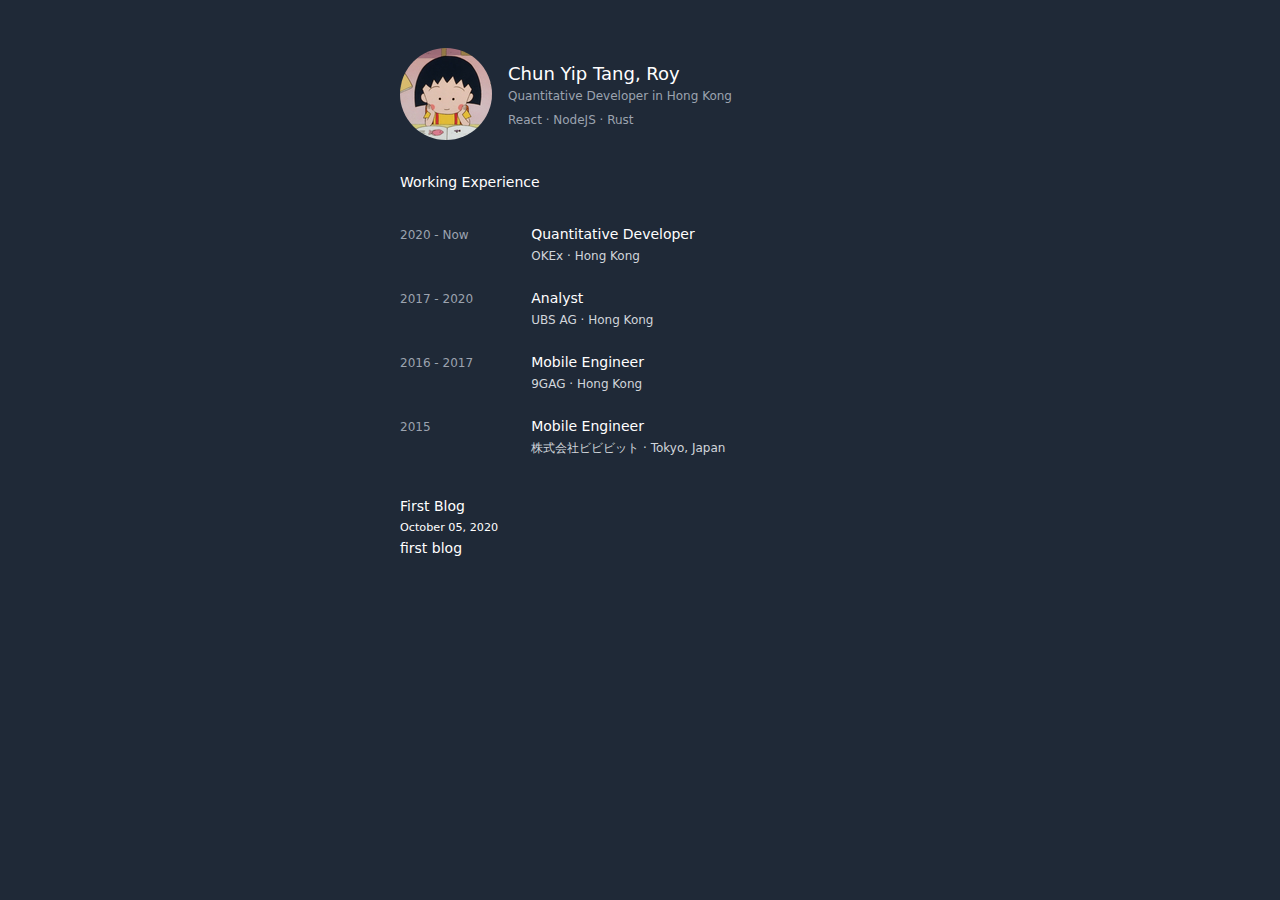
==== commit 0952a4b4: "Updates" ====
--- a/index.html
+++ b/index.html
@@ -1,5 +1,5 @@
-<!DOCTYPE html><html lang="en" class="dark subpixel-antialiased"><head><meta charSet="utf-8"/><meta http-equiv="x-ua-compatible" content="ie=edge"/><meta name="viewport" content="width=device-width, initial-scale=1, shrink-to-fit=no"/><style data-href="/styles.1b6718f809b8f8c41b15.css" data-identity="gatsby-global-css">@font-face{font-display:swap;font-family:Montserrat;font-style:normal;font-weight:100;src:local("Montserrat Thin "),local("Montserrat-Thin"),url(/static/montserrat-latin-100-8d7d79679b70dbe27172b6460e7a7910.woff2) format("woff2"),url(/static/montserrat-latin-100-ec38980a9e0119a379e2a9b3dbb1901a.woff) format("woff")}@font-face{font-display:swap;font-family:Montserrat;font-style:italic;font-weight:100;src:local("Montserrat Thin italic"),local("Montserrat-Thinitalic"),url(/static/montserrat-latin-100italic-e279051046ba1286706adc886cf1c96b.woff2) format("woff2"),url(/static/montserrat-latin-100italic-3b325a3173c8207435cd1b76e19bf501.woff) format("woff")}@font-face{font-display:swap;font-family:Montserrat;font-style:normal;font-weight:200;src:local("Montserrat Extra Light "),local("Montserrat-Extra Light"),url(/static/montserrat-latin-200-9d266fbbfa6cab7009bd56003b1eeb67.woff2) format("woff2"),url(/static/montserrat-latin-200-2d8ba08717110d27122e54c34b8a5798.woff) format("woff")}@font-face{font-display:swap;font-family:Montserrat;font-style:italic;font-weight:200;src:local("Montserrat Extra Light italic"),local("Montserrat-Extra Lightitalic"),url(/static/montserrat-latin-200italic-6e5b3756583bb2263eb062eae992735e.woff2) format("woff2"),url(/static/montserrat-latin-200italic-a0d6f343e4b536c582926255367a57da.woff) format("woff")}@font-face{font-display:swap;font-family:Montserrat;font-style:normal;font-weight:300;src:local("Montserrat Light "),local("Montserrat-Light"),url(/static/montserrat-latin-300-00b3e893aab5a8fd632d6342eb72551a.woff2) format("woff2"),url(/static/montserrat-latin-300-ea303695ceab35f17e7d062f30e0173b.woff) format("woff")}@font-face{font-display:swap;font-family:Montserrat;font-style:italic;font-weight:300;src:local("Montserrat Light italic"),local("Montserrat-Lightitalic"),url(/static/montserrat-latin-300italic-56f34ea368f6aedf89583d444bbcb227.woff2) format("woff2"),url(/static/montserrat-latin-300italic-54b0bf2c8c4c12ffafd803be2466a790.woff) format("woff")}@font-face{font-display:swap;font-family:Montserrat;font-style:normal;font-weight:400;src:local("Montserrat Regular "),local("Montserrat-Regular"),url(/static/montserrat-latin-400-b71748ae4f80ec8c014def4c5fa8688b.woff2) format("woff2"),url(/static/montserrat-latin-400-0659a9f4e90db5cf51b50d005bff1e41.woff) format("woff")}@font-face{font-display:swap;font-family:Montserrat;font-style:italic;font-weight:400;src:local("Montserrat Regular italic"),local("Montserrat-Regularitalic"),url(/static/montserrat-latin-400italic-6eed6b4cbb809c6efc7aa7ddad6dbe3e.woff2) format("woff2"),url(/static/montserrat-latin-400italic-7583622cfde30ae49086d18447ab28e7.woff) format("woff")}@font-face{font-display:swap;font-family:Montserrat;font-style:normal;font-weight:500;src:local("Montserrat Medium "),local("Montserrat-Medium"),url(/static/montserrat-latin-500-091b209546e16313fd4f4fc36090c757.woff2) format("woff2"),url(/static/montserrat-latin-500-edd311588712a96bbf435fad264fff62.woff) format("woff")}@font-face{font-display:swap;font-family:Montserrat;font-style:italic;font-weight:500;src:local("Montserrat Medium italic"),local("Montserrat-Mediumitalic"),url(/static/montserrat-latin-500italic-c90ced68b46050061d1a41842d6dfb43.woff2) format("woff2"),url(/static/montserrat-latin-500italic-5146cbfe02b1deea5dffea27a5f2f998.woff) format("woff")}@font-face{font-display:swap;font-family:Montserrat;font-style:normal;font-weight:600;src:local("Montserrat SemiBold "),local("Montserrat-SemiBold"),url(/static/montserrat-latin-600-0480d2f8a71f38db8633b84d8722e0c2.woff2) format("woff2"),url(/static/montserrat-latin-600-b77863a375260a05dd13f86a1cee598f.woff) format("woff")}@font-face{font-display:swap;font-family:Montserrat;font-style:italic;font-weight:600;src:local("Montserrat SemiBold italic"),local("Montserrat-SemiBolditalic"),url(/static/montserrat-latin-600italic-cf46ffb11f3a60d7df0567f8851a1d00.woff2) format("woff2"),url(/static/montserrat-latin-600italic-c4fcfeeb057724724097167e57bd7801.woff) format("woff")}@font-face{font-display:swap;font-family:Montserrat;font-style:normal;font-weight:700;src:local("Montserrat Bold "),local("Montserrat-Bold"),url(/static/montserrat-latin-700-7dbcc8a5ea2289d83f657c25b4be6193.woff2) format("woff2"),url(/static/montserrat-latin-700-99271a835e1cae8c76ef8bba99a8cc4e.woff) format("woff")}@font-face{font-display:swap;font-family:Montserrat;font-style:italic;font-weight:700;src:local("Montserrat Bold italic"),local("Montserrat-Bolditalic"),url(/static/montserrat-latin-700italic-c41ad6bdb4bd504a843d546d0a47958d.woff2) format("woff2"),url(/static/montserrat-latin-700italic-6779372f04095051c62ed36bc1dcc142.woff) format("woff")}@font-face{font-display:swap;font-family:Montserrat;font-style:normal;font-weight:800;src:local("Montserrat ExtraBold "),local("Montserrat-ExtraBold"),url(/static/montserrat-latin-800-db9a3e0ba7eaea32e5f55328ace6cf23.woff2) format("woff2"),url(/static/montserrat-latin-800-4e3c615967a2360f5db87d2f0fd2456f.woff) format("woff")}@font-face{font-display:swap;font-family:Montserrat;font-style:italic;font-weight:800;src:local("Montserrat ExtraBold italic"),local("Montserrat-ExtraBolditalic"),url(/static/montserrat-latin-800italic-bf45bfa14805969eda318973947bc42b.woff2) format("woff2"),url(/static/montserrat-latin-800italic-fe82abb0bcede51bf724254878e0c374.woff) format("woff")}@font-face{font-display:swap;font-family:Montserrat;font-style:normal;font-weight:900;src:local("Montserrat Black "),local("Montserrat-Black"),url(/static/montserrat-latin-900-e66c7edc609e24bacbb705175669d814.woff2) format("woff2"),url(/static/montserrat-latin-900-8211f418baeb8ec880b80ba3c682f957.woff) format("woff")}@font-face{font-display:swap;font-family:Montserrat;font-style:italic;font-weight:900;src:local("Montserrat Black italic"),local("Montserrat-Blackitalic"),url(/static/montserrat-latin-900italic-4454c775e48152c1a72510ceed3603e2.woff2) format("woff2"),url(/static/montserrat-latin-900italic-efcaa0f6a82ee0640b83a0916e6e8d68.woff) format("woff")}@font-face{font-display:swap;font-family:Merriweather;font-style:normal;font-weight:300;src:local("Merriweather Light "),local("Merriweather-Light"),url(/static/merriweather-latin-300-fc117160c69a8ea0851b26dd14748ee4.woff2) format("woff2"),url(/static/merriweather-latin-300-58b18067ebbd21fda77b67e73c241d3b.woff) format("woff")}@font-face{font-display:swap;font-family:Merriweather;font-style:italic;font-weight:300;src:local("Merriweather Light italic"),local("Merriweather-Lightitalic"),url(/static/merriweather-latin-300italic-fe29961474f8dbf77c0aa7b9a629e4bc.woff2) format("woff2"),url(/static/merriweather-latin-300italic-23c3f1f88683618a4fb8d265d33d383a.woff) format("woff")}@font-face{font-display:swap;font-family:Merriweather;font-style:normal;font-weight:400;src:local("Merriweather Regular "),local("Merriweather-Regular"),url(/static/merriweather-latin-400-d9479e8023bef9cbd9bf8d6eabd6bf36.woff2) format("woff2"),url(/static/merriweather-latin-400-040426f99ff6e00b86506452e0d1f10b.woff) format("woff")}@font-face{font-display:swap;font-family:Merriweather;font-style:italic;font-weight:400;src:local("Merriweather Regular italic"),local("Merriweather-Regularitalic"),url(/static/merriweather-latin-400italic-2de7bfeaf08fb03d4315d49947f062f7.woff2) format("woff2"),url(/static/merriweather-latin-400italic-79db67aca65f5285964ab332bd65f451.woff) format("woff")}@font-face{font-display:swap;font-family:Merriweather;font-style:normal;font-weight:700;src:local("Merriweather Bold "),local("Merriweather-Bold"),url(/static/merriweather-latin-700-4b08e01d805fa35d7bf777f1b24314ae.woff2) format("woff2"),url(/static/merriweather-latin-700-22fb8afba4ab1f093b6ef9e28a9b6e92.woff) format("woff")}@font-face{font-display:swap;font-family:Merriweather;font-style:italic;font-weight:700;src:local("Merriweather Bold italic"),local("Merriweather-Bolditalic"),url(/static/merriweather-latin-700italic-cd92541b177652fffb6e3b952f1c33f1.woff2) format("woff2"),url(/static/merriweather-latin-700italic-f87f3d87cea0dd0979bfc8ac9ea90243.woff) format("woff")}@font-face{font-display:swap;font-family:Merriweather;font-style:normal;font-weight:900;src:local("Merriweather Black "),local("Merriweather-Black"),url(/static/merriweather-latin-900-f813fc6a4bee46eda5224ac7ebf1b7be.woff2) format("woff2"),url(/static/merriweather-latin-900-5d4e42cb44410674acd99153d57df032.woff) format("woff")}@font-face{font-display:swap;font-family:Merriweather;font-style:italic;font-weight:900;src:local("Merriweather Black italic"),local("Merriweather-Blackitalic"),url(/static/merriweather-latin-900italic-b7901d85486871c1779c0e93ddd85656.woff2) format("woff2"),url(/static/merriweather-latin-900italic-9647f9fdab98756989a8a5550eb205c3.woff) format("woff")}
+<!DOCTYPE html><html lang="en" class="dark subpixel-antialiased"><head><meta charSet="utf-8"/><meta http-equiv="x-ua-compatible" content="ie=edge"/><meta name="viewport" content="width=device-width, initial-scale=1, shrink-to-fit=no"/><style data-href="/styles.492fd7016613afc6e94d.css" data-identity="gatsby-global-css">@font-face{font-display:swap;font-family:Montserrat;font-style:normal;font-weight:100;src:local("Montserrat Thin "),local("Montserrat-Thin"),url(/static/montserrat-latin-100-8d7d79679b70dbe27172b6460e7a7910.woff2) format("woff2"),url(/static/montserrat-latin-100-ec38980a9e0119a379e2a9b3dbb1901a.woff) format("woff")}@font-face{font-display:swap;font-family:Montserrat;font-style:italic;font-weight:100;src:local("Montserrat Thin italic"),local("Montserrat-Thinitalic"),url(/static/montserrat-latin-100italic-e279051046ba1286706adc886cf1c96b.woff2) format("woff2"),url(/static/montserrat-latin-100italic-3b325a3173c8207435cd1b76e19bf501.woff) format("woff")}@font-face{font-display:swap;font-family:Montserrat;font-style:normal;font-weight:200;src:local("Montserrat Extra Light "),local("Montserrat-Extra Light"),url(/static/montserrat-latin-200-9d266fbbfa6cab7009bd56003b1eeb67.woff2) format("woff2"),url(/static/montserrat-latin-200-2d8ba08717110d27122e54c34b8a5798.woff) format("woff")}@font-face{font-display:swap;font-family:Montserrat;font-style:italic;font-weight:200;src:local("Montserrat Extra Light italic"),local("Montserrat-Extra Lightitalic"),url(/static/montserrat-latin-200italic-6e5b3756583bb2263eb062eae992735e.woff2) format("woff2"),url(/static/montserrat-latin-200italic-a0d6f343e4b536c582926255367a57da.woff) format("woff")}@font-face{font-display:swap;font-family:Montserrat;font-style:normal;font-weight:300;src:local("Montserrat Light "),local("Montserrat-Light"),url(/static/montserrat-latin-300-00b3e893aab5a8fd632d6342eb72551a.woff2) format("woff2"),url(/static/montserrat-latin-300-ea303695ceab35f17e7d062f30e0173b.woff) format("woff")}@font-face{font-display:swap;font-family:Montserrat;font-style:italic;font-weight:300;src:local("Montserrat Light italic"),local("Montserrat-Lightitalic"),url(/static/montserrat-latin-300italic-56f34ea368f6aedf89583d444bbcb227.woff2) format("woff2"),url(/static/montserrat-latin-300italic-54b0bf2c8c4c12ffafd803be2466a790.woff) format("woff")}@font-face{font-display:swap;font-family:Montserrat;font-style:normal;font-weight:400;src:local("Montserrat Regular "),local("Montserrat-Regular"),url(/static/montserrat-latin-400-b71748ae4f80ec8c014def4c5fa8688b.woff2) format("woff2"),url(/static/montserrat-latin-400-0659a9f4e90db5cf51b50d005bff1e41.woff) format("woff")}@font-face{font-display:swap;font-family:Montserrat;font-style:italic;font-weight:400;src:local("Montserrat Regular italic"),local("Montserrat-Regularitalic"),url(/static/montserrat-latin-400italic-6eed6b4cbb809c6efc7aa7ddad6dbe3e.woff2) format("woff2"),url(/static/montserrat-latin-400italic-7583622cfde30ae49086d18447ab28e7.woff) format("woff")}@font-face{font-display:swap;font-family:Montserrat;font-style:normal;font-weight:500;src:local("Montserrat Medium "),local("Montserrat-Medium"),url(/static/montserrat-latin-500-091b209546e16313fd4f4fc36090c757.woff2) format("woff2"),url(/static/montserrat-latin-500-edd311588712a96bbf435fad264fff62.woff) format("woff")}@font-face{font-display:swap;font-family:Montserrat;font-style:italic;font-weight:500;src:local("Montserrat Medium italic"),local("Montserrat-Mediumitalic"),url(/static/montserrat-latin-500italic-c90ced68b46050061d1a41842d6dfb43.woff2) format("woff2"),url(/static/montserrat-latin-500italic-5146cbfe02b1deea5dffea27a5f2f998.woff) format("woff")}@font-face{font-display:swap;font-family:Montserrat;font-style:normal;font-weight:600;src:local("Montserrat SemiBold "),local("Montserrat-SemiBold"),url(/static/montserrat-latin-600-0480d2f8a71f38db8633b84d8722e0c2.woff2) format("woff2"),url(/static/montserrat-latin-600-b77863a375260a05dd13f86a1cee598f.woff) format("woff")}@font-face{font-display:swap;font-family:Montserrat;font-style:italic;font-weight:600;src:local("Montserrat SemiBold italic"),local("Montserrat-SemiBolditalic"),url(/static/montserrat-latin-600italic-cf46ffb11f3a60d7df0567f8851a1d00.woff2) format("woff2"),url(/static/montserrat-latin-600italic-c4fcfeeb057724724097167e57bd7801.woff) format("woff")}@font-face{font-display:swap;font-family:Montserrat;font-style:normal;font-weight:700;src:local("Montserrat Bold "),local("Montserrat-Bold"),url(/static/montserrat-latin-700-7dbcc8a5ea2289d83f657c25b4be6193.woff2) format("woff2"),url(/static/montserrat-latin-700-99271a835e1cae8c76ef8bba99a8cc4e.woff) format("woff")}@font-face{font-display:swap;font-family:Montserrat;font-style:italic;font-weight:700;src:local("Montserrat Bold italic"),local("Montserrat-Bolditalic"),url(/static/montserrat-latin-700italic-c41ad6bdb4bd504a843d546d0a47958d.woff2) format("woff2"),url(/static/montserrat-latin-700italic-6779372f04095051c62ed36bc1dcc142.woff) format("woff")}@font-face{font-display:swap;font-family:Montserrat;font-style:normal;font-weight:800;src:local("Montserrat ExtraBold "),local("Montserrat-ExtraBold"),url(/static/montserrat-latin-800-db9a3e0ba7eaea32e5f55328ace6cf23.woff2) format("woff2"),url(/static/montserrat-latin-800-4e3c615967a2360f5db87d2f0fd2456f.woff) format("woff")}@font-face{font-display:swap;font-family:Montserrat;font-style:italic;font-weight:800;src:local("Montserrat ExtraBold italic"),local("Montserrat-ExtraBolditalic"),url(/static/montserrat-latin-800italic-bf45bfa14805969eda318973947bc42b.woff2) format("woff2"),url(/static/montserrat-latin-800italic-fe82abb0bcede51bf724254878e0c374.woff) format("woff")}@font-face{font-display:swap;font-family:Montserrat;font-style:normal;font-weight:900;src:local("Montserrat Black "),local("Montserrat-Black"),url(/static/montserrat-latin-900-e66c7edc609e24bacbb705175669d814.woff2) format("woff2"),url(/static/montserrat-latin-900-8211f418baeb8ec880b80ba3c682f957.woff) format("woff")}@font-face{font-display:swap;font-family:Montserrat;font-style:italic;font-weight:900;src:local("Montserrat Black italic"),local("Montserrat-Blackitalic"),url(/static/montserrat-latin-900italic-4454c775e48152c1a72510ceed3603e2.woff2) format("woff2"),url(/static/montserrat-latin-900italic-efcaa0f6a82ee0640b83a0916e6e8d68.woff) format("woff")}@font-face{font-display:swap;font-family:Merriweather;font-style:normal;font-weight:300;src:local("Merriweather Light "),local("Merriweather-Light"),url(/static/merriweather-latin-300-fc117160c69a8ea0851b26dd14748ee4.woff2) format("woff2"),url(/static/merriweather-latin-300-58b18067ebbd21fda77b67e73c241d3b.woff) format("woff")}@font-face{font-display:swap;font-family:Merriweather;font-style:italic;font-weight:300;src:local("Merriweather Light italic"),local("Merriweather-Lightitalic"),url(/static/merriweather-latin-300italic-fe29961474f8dbf77c0aa7b9a629e4bc.woff2) format("woff2"),url(/static/merriweather-latin-300italic-23c3f1f88683618a4fb8d265d33d383a.woff) format("woff")}@font-face{font-display:swap;font-family:Merriweather;font-style:normal;font-weight:400;src:local("Merriweather Regular "),local("Merriweather-Regular"),url(/static/merriweather-latin-400-d9479e8023bef9cbd9bf8d6eabd6bf36.woff2) format("woff2"),url(/static/merriweather-latin-400-040426f99ff6e00b86506452e0d1f10b.woff) format("woff")}@font-face{font-display:swap;font-family:Merriweather;font-style:italic;font-weight:400;src:local("Merriweather Regular italic"),local("Merriweather-Regularitalic"),url(/static/merriweather-latin-400italic-2de7bfeaf08fb03d4315d49947f062f7.woff2) format("woff2"),url(/static/merriweather-latin-400italic-79db67aca65f5285964ab332bd65f451.woff) format("woff")}@font-face{font-display:swap;font-family:Merriweather;font-style:normal;font-weight:700;src:local("Merriweather Bold "),local("Merriweather-Bold"),url(/static/merriweather-latin-700-4b08e01d805fa35d7bf777f1b24314ae.woff2) format("woff2"),url(/static/merriweather-latin-700-22fb8afba4ab1f093b6ef9e28a9b6e92.woff) format("woff")}@font-face{font-display:swap;font-family:Merriweather;font-style:italic;font-weight:700;src:local("Merriweather Bold italic"),local("Merriweather-Bolditalic"),url(/static/merriweather-latin-700italic-cd92541b177652fffb6e3b952f1c33f1.woff2) format("woff2"),url(/static/merriweather-latin-700italic-f87f3d87cea0dd0979bfc8ac9ea90243.woff) format("woff")}@font-face{font-display:swap;font-family:Merriweather;font-style:normal;font-weight:900;src:local("Merriweather Black "),local("Merriweather-Black"),url(/static/merriweather-latin-900-f813fc6a4bee46eda5224ac7ebf1b7be.woff2) format("woff2"),url(/static/merriweather-latin-900-5d4e42cb44410674acd99153d57df032.woff) format("woff")}@font-face{font-display:swap;font-family:Merriweather;font-style:italic;font-weight:900;src:local("Merriweather Black italic"),local("Merriweather-Blackitalic"),url(/static/merriweather-latin-900italic-b7901d85486871c1779c0e93ddd85656.woff2) format("woff2"),url(/static/merriweather-latin-900italic-9647f9fdab98756989a8a5550eb205c3.woff) format("woff")}
 
 /* ! tailwindcss v2.2.16 | MIT License | https://tailwindcss.com */
 
-/*! modern-normalize v1.1.0 | MIT License | https://github.com/sindresorhus/modern-normalize */html{-webkit-text-size-adjust:100%;line-height:1.15;-moz-tab-size:4;-o-tab-size:4;tab-size:4}body{font-family:system-ui,-apple-system,Segoe UI,Roboto,Helvetica,Arial,sans-serif,Apple Color Emoji,Segoe UI Emoji;margin:0}hr{color:inherit;height:0}abbr[title]{-webkit-text-decoration:underline dotted;text-decoration:underline dotted}b,strong{font-weight:bolder}code,kbd,pre,samp{font-family:ui-monospace,SFMono-Regular,Consolas,Liberation Mono,Menlo,monospace;font-size:1em}small{font-size:80%}sub,sup{font-size:75%;line-height:0;position:relative;vertical-align:baseline}sub{bottom:-.25em}sup{top:-.5em}table{border-color:inherit;text-indent:0}button,input,optgroup,select,textarea{font-family:inherit;font-size:100%;line-height:1.15;margin:0}button,select{text-transform:none}[type=button],button{-webkit-appearance:button}legend{padding:0}progress{vertical-align:baseline}summary{display:list-item}blockquote,dd,dl,figure,h1,h2,h3,h4,h5,h6,hr,p,pre{margin:0}button{background-color:transparent;background-image:none}fieldset,ol,ul{margin:0;padding:0}ol,ul{list-style:none}html{font-family:ui-sans-serif,system-ui,-apple-system,BlinkMacSystemFont,Segoe UI,Roboto,Helvetica Neue,Arial,Noto Sans,sans-serif,Apple Color Emoji,Segoe UI Emoji,Segoe UI Symbol,Noto Color Emoji;line-height:1.5}body{font-family:inherit;line-height:inherit}*,:after,:before{border:0 solid;box-sizing:border-box}hr{border-top-width:1px}img{border-style:solid}textarea{resize:vertical}input::-moz-placeholder,textarea::-moz-placeholder{color:#9ca3af;opacity:1}input:-ms-input-placeholder,textarea:-ms-input-placeholder{color:#9ca3af;opacity:1}input::placeholder,textarea::placeholder{color:#9ca3af;opacity:1}button{cursor:pointer}table{border-collapse:collapse}h1,h2,h3,h4,h5,h6{font-size:inherit;font-weight:inherit}a{color:inherit;text-decoration:inherit}button,input,optgroup,select,textarea{color:inherit;line-height:inherit;padding:0}code,kbd,pre,samp{font-family:ui-monospace,SFMono-Regular,Menlo,Monaco,Consolas,Liberation Mono,Courier New,monospace}audio,canvas,embed,iframe,img,object,svg,video{display:block;vertical-align:middle}img,video{height:auto;max-width:100%}*,:after,:before{--tw-border-opacity:1;border-color:rgba(229,231,235,var(--tw-border-opacity))}.container{width:100%}@media (min-width:640px){.container{max-width:640px}}@media (min-width:768px){.container{max-width:768px}}@media (min-width:1024px){.container{max-width:1024px}}@media (min-width:1280px){.container{max-width:1280px}}@media (min-width:1536px){.container{max-width:1536px}}.fixed{position:fixed}.mx-auto{margin-left:auto;margin-right:auto}.mt-8{margin-top:2rem}.mb-4{margin-bottom:1rem}.flex{display:flex}.table{display:table}.table-cell{display:table-cell}.table-row-group{display:table-row-group}.w-full{width:100%}.max-w-md{max-width:28rem}@-webkit-keyframes spin{to{transform:rotate(1turn)}}@keyframes spin{to{transform:rotate(1turn)}}@-webkit-keyframes ping{75%,to{opacity:0;transform:scale(2)}}@keyframes ping{75%,to{opacity:0;transform:scale(2)}}@-webkit-keyframes pulse{50%{opacity:.5}}@keyframes pulse{50%{opacity:.5}}@-webkit-keyframes bounce{0%,to{-webkit-animation-timing-function:cubic-bezier(.8,0,1,1);animation-timing-function:cubic-bezier(.8,0,1,1);transform:translateY(-25%)}50%{-webkit-animation-timing-function:cubic-bezier(0,0,.2,1);animation-timing-function:cubic-bezier(0,0,.2,1);transform:none}}@keyframes bounce{0%,to{-webkit-animation-timing-function:cubic-bezier(.8,0,1,1);animation-timing-function:cubic-bezier(.8,0,1,1);transform:translateY(-25%)}50%{-webkit-animation-timing-function:cubic-bezier(0,0,.2,1);animation-timing-function:cubic-bezier(0,0,.2,1);transform:none}}.flex-col{flex-direction:column}.items-center{align-items:center}.dark .dark\:bg-gray-800{--tw-bg-opacity:1;background-color:rgba(31,41,55,var(--tw-bg-opacity))}.p-4{padding:1rem}.px-4{padding-left:1rem;padding-right:1rem}.pt-1{padding-top:.25rem}.pb-6{padding-bottom:1.5rem}.pb-8{padding-bottom:2rem}.font-sans{font-family:ui-sans-serif,system-ui,-apple-system,BlinkMacSystemFont,Segoe UI,Roboto,Helvetica Neue,Arial,Noto Sans,sans-serif,Apple Color Emoji,Segoe UI Emoji,Segoe UI Symbol,Noto Color Emoji}.text-xs{font-size:.75rem;line-height:1rem}.text-sm{font-size:.875rem;line-height:1.25rem}.text-lg{font-size:1.125rem;line-height:1.75rem}.font-light{font-weight:300}.text-gray-300{--tw-text-opacity:1;color:rgba(209,213,219,var(--tw-text-opacity))}.text-gray-400{--tw-text-opacity:1;color:rgba(156,163,175,var(--tw-text-opacity))}.dark .dark\:text-white{--tw-text-opacity:1;color:rgba(255,255,255,var(--tw-text-opacity))}.subpixel-antialiased{-webkit-font-smoothing:auto;-moz-osx-font-smoothing:auto}*,:after,:before{--tw-shadow:0 0 #0000;--tw-ring-inset:var(--tw-empty,/*!*/ /*!*/);--tw-ring-offset-width:0px;--tw-ring-offset-color:#fff;--tw-ring-color:rgba(59,130,246,0.5);--tw-ring-offset-shadow:0 0 #0000;--tw-ring-shadow:0 0 #0000}@media (min-width:640px){.sm\:max-w-lg{max-width:32rem}}code[class*=language-],pre[class*=language-]{word-wrap:normal;background:none;color:#000;font-family:Consolas,Monaco,Andale Mono,Ubuntu Mono,monospace;font-size:1em;-webkit-hyphens:none;-ms-hyphens:none;hyphens:none;line-height:1.5;-moz-tab-size:4;-o-tab-size:4;tab-size:4;text-align:left;text-shadow:0 1px #fff;white-space:pre;word-break:normal;word-spacing:normal}code[class*=language-]::-moz-selection,code[class*=language-] ::-moz-selection,pre[class*=language-]::-moz-selection,pre[class*=language-] ::-moz-selection{background:#b3d4fc;text-shadow:none}code[class*=language-]::selection,code[class*=language-] ::selection,pre[class*=language-]::selection,pre[class*=language-] ::selection{background:#b3d4fc;text-shadow:none}@media print{code[class*=language-],pre[class*=language-]{text-shadow:none}}pre[class*=language-]{margin:.5em 0;overflow:auto;padding:1em}:not(pre)>code[class*=language-],pre[class*=language-]{background:#f5f2f0}:not(pre)>code[class*=language-]{border-radius:.3em;padding:.1em;white-space:normal}.token.cdata,.token.comment,.token.doctype,.token.prolog{color:#708090}.token.punctuation{color:#999}.token.namespace{opacity:.7}.token.boolean,.token.constant,.token.deleted,.token.number,.token.property,.token.symbol,.token.tag{color:#905}.token.attr-name,.token.builtin,.token.char,.token.inserted,.token.selector,.token.string{color:#690}.language-css .token.string,.style .token.string,.token.entity,.token.operator,.token.url{background:hsla(0,0%,100%,.5);color:#9a6e3a}.token.atrule,.token.attr-value,.token.keyword{color:#07a}.token.class-name,.token.function{color:#dd4a68}.token.important,.token.regex,.token.variable{color:#e90}.token.bold,.token.important{font-weight:700}.token.italic{font-style:italic}.token.entity{cursor:help}</style><meta name="generator" content="Gatsby 4.0.0-zz-next.1"/><style>.gatsby-image-wrapper{position:relative;overflow:hidden}.gatsby-image-wrapper img{bottom:0;height:100%;left:0;margin:0;max-width:none;padding:0;position:absolute;right:0;top:0;width:100%;object-fit:cover}.gatsby-image-wrapper [data-main-image]{opacity:0;transform:translateZ(0);transition:opacity .25s linear;will-change:opacity}.gatsby-image-wrapper-constrained{display:inline-block;vertical-align:top}</style><noscript><style>.gatsby-image-wrapper noscript [data-main-image]{opacity:1!important}.gatsby-image-wrapper [data-placeholder-image]{opacity:0!important}</style></noscript><script type="module">const e="undefined"!=typeof HTMLImageElement&&"loading"in HTMLImageElement.prototype;e&&document.body.addEventListener("load",(function(e){if(void 0===e.target.dataset.mainImage)return;if(void 0===e.target.dataset.gatsbyImageSsr)return;const t=e.target;let a=null,n=t;for(;null===a&&n;)void 0!==n.parentNode.dataset.gatsbyImageWrapper&&(a=n.parentNode),n=n.parentNode;const o=a.querySelector("[data-placeholder-image]"),r=new Image;r.src=t.currentSrc,r.decode().catch((()=>{})).then((()=>{t.style.opacity=1,o&&(o.style.opacity=0,o.style.transition="opacity 500ms linear")}))}),!0);</script><link rel="alternate" type="application/rss+xml" href="/rss.xml"/><link rel="icon" href="/favicon-32x32.png?v=97be579053b23de94edfdb2987b42e59" type="image/png"/><link rel="manifest" href="/manifest.webmanifest" crossorigin="anonymous"/><meta name="theme-color" content="#222"/><link rel="apple-touch-icon" sizes="48x48" href="/icons/icon-48x48.png?v=97be579053b23de94edfdb2987b42e59"/><link rel="apple-touch-icon" sizes="72x72" href="/icons/icon-72x72.png?v=97be579053b23de94edfdb2987b42e59"/><link rel="apple-touch-icon" sizes="96x96" href="/icons/icon-96x96.png?v=97be579053b23de94edfdb2987b42e59"/><link rel="apple-touch-icon" sizes="144x144" href="/icons/icon-144x144.png?v=97be579053b23de94edfdb2987b42e59"/><link rel="apple-touch-icon" sizes="192x192" href="/icons/icon-192x192.png?v=97be579053b23de94edfdb2987b42e59"/><link rel="apple-touch-icon" sizes="256x256" href="/icons/icon-256x256.png?v=97be579053b23de94edfdb2987b42e59"/><link rel="apple-touch-icon" sizes="384x384" href="/icons/icon-384x384.png?v=97be579053b23de94edfdb2987b42e59"/><link rel="apple-touch-icon" sizes="512x512" href="/icons/icon-512x512.png?v=97be579053b23de94edfdb2987b42e59"/><title data-react-helmet="true">Blog | roytang.me</title><meta data-react-helmet="true" name="description" content="about me"/><meta data-react-helmet="true" property="og:title" content="Blog"/><meta data-react-helmet="true" property="og:description" content="about me"/><meta data-react-helmet="true" property="og:type" content="website"/><meta data-react-helmet="true" name="twitter:card" content="summary"/><meta data-react-helmet="true" name="twitter:creator" content="roytang121"/><meta data-react-helmet="true" name="twitter:title" content="Blog"/><meta data-react-helmet="true" name="twitter:description" content="about me"/><link as="script" rel="preload" href="/webpack-runtime-5a6af266ba8425f38d4e.js"/><link as="script" rel="preload" href="/framework-ecbe3e6056e934504f4e.js"/><link as="script" rel="preload" href="/app-d6565d4c763efeb99804.js"/><link as="script" rel="preload" href="/commons-30672ac6f3ef3273e21d.js"/><link as="script" rel="preload" href="/component---src-pages-index-js-f40fba92c398c8ceec86.js"/><link as="fetch" rel="preload" href="/page-data/index/page-data.json" crossorigin="anonymous"/><link as="fetch" rel="preload" href="/page-data/sq/d/2607342495.json" crossorigin="anonymous"/><link as="fetch" rel="preload" href="/page-data/sq/d/2765828424.json" crossorigin="anonymous"/><link as="fetch" rel="preload" href="/page-data/sq/d/2841359383.json" crossorigin="anonymous"/><link as="fetch" rel="preload" href="/page-data/app-data.json" crossorigin="anonymous"/></head><body class="dark:bg-gray-800 dark:text-white font-sans font-light"><div id="___gatsby"><div style="outline:none" tabindex="-1" id="gatsby-focus-wrapper"><div class="sm:max-w-lg max-w-md container mx-auto p-4 text-sm" data-is-root-path="true"><header class="global-header"></header><main><div class="flex items-center mb-4 mt-8"><div data-gatsby-image-wrapper="" style="width:92px;height:92px" class="gatsby-image-wrapper bio-avatar"><div aria-hidden="true" data-placeholder-image="" style="opacity:1;transition:opacity 500ms linear;background-color:#c8b8b8;width:92px;height:92px;position:relative"></div><picture><source type="image/avif" data-srcset="/static/dcae712999155283fa9692ea1830e034/02fac/maruko.avif 92w,/static/dcae712999155283fa9692ea1830e034/e8349/maruko.avif 184w" sizes="92px"/><source type="image/webp" data-srcset="/static/dcae712999155283fa9692ea1830e034/6f937/maruko.webp 92w,/static/dcae712999155283fa9692ea1830e034/19dcb/maruko.webp 184w" sizes="92px"/><img data-gatsby-image-ssr="" layout="fixed" data-main-image="" style="border-radius:100%;opacity:0" sizes="92px" decoding="async" loading="lazy" data-src="/static/dcae712999155283fa9692ea1830e034/7315c/maruko.png" data-srcset="/static/dcae712999155283fa9692ea1830e034/7315c/maruko.png 92w,/static/dcae712999155283fa9692ea1830e034/b2b1f/maruko.png 184w" alt="Profile picture"/></picture><noscript><picture><source type="image/avif" srcSet="/static/dcae712999155283fa9692ea1830e034/02fac/maruko.avif 92w,/static/dcae712999155283fa9692ea1830e034/e8349/maruko.avif 184w" sizes="92px"/><source type="image/webp" srcSet="/static/dcae712999155283fa9692ea1830e034/6f937/maruko.webp 92w,/static/dcae712999155283fa9692ea1830e034/19dcb/maruko.webp 184w" sizes="92px"/><img data-gatsby-image-ssr="" layout="fixed" data-main-image="" style="border-radius:100%;opacity:0" sizes="92px" decoding="async" loading="lazy" src="/static/dcae712999155283fa9692ea1830e034/7315c/maruko.png" srcSet="/static/dcae712999155283fa9692ea1830e034/7315c/maruko.png 92w,/static/dcae712999155283fa9692ea1830e034/b2b1f/maruko.png 184w" alt="Profile picture"/></picture></noscript><script type="module">const t="undefined"!=typeof HTMLImageElement&&"loading"in HTMLImageElement.prototype;if(t){const t=document.querySelectorAll("img[data-main-image]");for(let e of t){e.dataset.src&&(e.setAttribute("src",e.dataset.src),e.removeAttribute("data-src")),e.dataset.srcset&&(e.setAttribute("srcset",e.dataset.srcset),e.removeAttribute("data-srcset"));const t=e.parentNode.querySelectorAll("source[data-srcset]");for(let e of t)e.setAttribute("srcset",e.dataset.srcset),e.removeAttribute("data-srcset");e.complete&&(e.style.opacity=1)}}</script></div><div class="px-4"><h1 class="text-lg">Chun Yip Tang, Roy</h1><p class="text-xs text-gray-400">Quantitative Developer in Hong Kong</p><p class="text-xs text-gray-400 pt-1">React · NodeJS · Rust</p></div></div><div class="items-center mb-4 mt-8"><h1 class="pb-8">Working Experience</h1><div class="table w-full"><div class="table-row-group"><div class="table-cell text-gray-400 text-xs">Now - 2020</div><div class="table-cell"><div class="flex flex-col"><div>Quantitative Developer</div><div class="text-gray-300 text-xs pb-6">OKEx<!-- --> · <!-- -->Hong Kong</div></div></div></div><div class="table-row-group"><div class="table-cell text-gray-400 text-xs">2020 - 2017</div><div class="table-cell"><div class="flex flex-col"><div>Analyst</div><div class="text-gray-300 text-xs pb-6">UBS AG<!-- --> · <!-- -->Hong Kong</div></div></div></div><div class="table-row-group"><div class="table-cell text-gray-400 text-xs">2016 - 2017</div><div class="table-cell"><div class="flex flex-col"><div>Mobile Engineer</div><div class="text-gray-300 text-xs pb-6">9GAG<!-- --> · <!-- -->Hong Kong</div></div></div></div><div class="table-row-group"><div class="table-cell text-gray-400 text-xs">2015</div><div class="table-cell"><div class="flex flex-col"><div>Mobile Engineer</div><div class="text-gray-300 text-xs pb-6">株式会社ビビビット<!-- --> · <!-- -->Tokyo, Japan</div></div></div></div></div></div><ol style="list-style:none"><li><article class="post-list-item" itemscope="" itemType="http://schema.org/Article"><header><h2><a itemProp="url" href="/first-blog/"><span itemProp="headline">First Blog</span></a></h2><small>October 05, 2020</small></header><section><p itemProp="description">first blog</p></section></article></li></ol></main></div></div><div id="gatsby-announcer" style="position:absolute;top:0;width:1px;height:1px;padding:0;overflow:hidden;clip:rect(0, 0, 0, 0);white-space:nowrap;border:0" aria-live="assertive" aria-atomic="true"></div></div><script id="gatsby-script-loader">/*<![CDATA[*/window.pagePath="/";/*]]>*/</script><script id="gatsby-chunk-mapping">/*<![CDATA[*/window.___chunkMapping={"polyfill":["/polyfill-e47e48d229f84aa71e52.js"],"app":["/app-d6565d4c763efeb99804.js"],"component---src-pages-404-js":["/component---src-pages-404-js-bb1698d01a7f9dde5caa.js"],"component---src-pages-index-js":["/component---src-pages-index-js-f40fba92c398c8ceec86.js"],"component---src-pages-using-typescript-tsx":["/component---src-pages-using-typescript-tsx-20f655bfb94bd369e9d3.js"],"component---src-templates-blog-post-js":["/component---src-templates-blog-post-js-3407c9d1727b4d824d8a.js"]};/*]]>*/</script><script src="/polyfill-e47e48d229f84aa71e52.js" nomodule=""></script><script src="/component---src-pages-index-js-f40fba92c398c8ceec86.js" async=""></script><script src="/commons-30672ac6f3ef3273e21d.js" async=""></script><script src="/app-d6565d4c763efeb99804.js" async=""></script><script src="/framework-ecbe3e6056e934504f4e.js" async=""></script><script src="/webpack-runtime-5a6af266ba8425f38d4e.js" async=""></script></body></html>+/*! modern-normalize v1.1.0 | MIT License | https://github.com/sindresorhus/modern-normalize */html{-webkit-text-size-adjust:100%;line-height:1.15;-moz-tab-size:4;-o-tab-size:4;tab-size:4}body{font-family:system-ui,-apple-system,Segoe UI,Roboto,Helvetica,Arial,sans-serif,Apple Color Emoji,Segoe UI Emoji;margin:0}hr{color:inherit;height:0}abbr[title]{-webkit-text-decoration:underline dotted;text-decoration:underline dotted}b,strong{font-weight:bolder}code,kbd,pre,samp{font-family:ui-monospace,SFMono-Regular,Consolas,Liberation Mono,Menlo,monospace;font-size:1em}small{font-size:80%}sub,sup{font-size:75%;line-height:0;position:relative;vertical-align:baseline}sub{bottom:-.25em}sup{top:-.5em}table{border-color:inherit;text-indent:0}button,input,optgroup,select,textarea{font-family:inherit;font-size:100%;line-height:1.15;margin:0}button,select{text-transform:none}[type=button],button{-webkit-appearance:button}legend{padding:0}progress{vertical-align:baseline}summary{display:list-item}blockquote,dd,dl,figure,h1,h2,h3,h4,h5,h6,hr,p,pre{margin:0}button{background-color:transparent;background-image:none}fieldset,ol,ul{margin:0;padding:0}ol,ul{list-style:none}html{font-family:ui-sans-serif,system-ui,-apple-system,BlinkMacSystemFont,Segoe UI,Roboto,Helvetica Neue,Arial,Noto Sans,sans-serif,Apple Color Emoji,Segoe UI Emoji,Segoe UI Symbol,Noto Color Emoji;line-height:1.5}body{font-family:inherit;line-height:inherit}*,:after,:before{border:0 solid;box-sizing:border-box}hr{border-top-width:1px}img{border-style:solid}textarea{resize:vertical}input::-moz-placeholder,textarea::-moz-placeholder{color:#9ca3af;opacity:1}input:-ms-input-placeholder,textarea:-ms-input-placeholder{color:#9ca3af;opacity:1}input::placeholder,textarea::placeholder{color:#9ca3af;opacity:1}button{cursor:pointer}table{border-collapse:collapse}h1,h2,h3,h4,h5,h6{font-size:inherit;font-weight:inherit}a{color:inherit;text-decoration:inherit}button,input,optgroup,select,textarea{color:inherit;line-height:inherit;padding:0}code,kbd,pre,samp{font-family:ui-monospace,SFMono-Regular,Menlo,Monaco,Consolas,Liberation Mono,Courier New,monospace}audio,canvas,embed,iframe,img,object,svg,video{display:block;vertical-align:middle}img,video{height:auto;max-width:100%}*,:after,:before{--tw-border-opacity:1;border-color:rgba(229,231,235,var(--tw-border-opacity))}.container{width:100%}@media (min-width:640px){.container{max-width:640px}}@media (min-width:768px){.container{max-width:768px}}@media (min-width:1024px){.container{max-width:1024px}}@media (min-width:1280px){.container{max-width:1280px}}@media (min-width:1536px){.container{max-width:1536px}}.fixed{position:fixed}.mx-auto{margin-left:auto;margin-right:auto}.mt-8{margin-top:2rem}.mb-4{margin-bottom:1rem}.flex{display:flex}.table{display:table}.table-cell{display:table-cell}.table-row-group{display:table-row-group}.w-full{width:100%}.max-w-md{max-width:28rem}@-webkit-keyframes spin{to{transform:rotate(1turn)}}@keyframes spin{to{transform:rotate(1turn)}}@-webkit-keyframes ping{75%,to{opacity:0;transform:scale(2)}}@keyframes ping{75%,to{opacity:0;transform:scale(2)}}@-webkit-keyframes pulse{50%{opacity:.5}}@keyframes pulse{50%{opacity:.5}}@-webkit-keyframes bounce{0%,to{-webkit-animation-timing-function:cubic-bezier(.8,0,1,1);animation-timing-function:cubic-bezier(.8,0,1,1);transform:translateY(-25%)}50%{-webkit-animation-timing-function:cubic-bezier(0,0,.2,1);animation-timing-function:cubic-bezier(0,0,.2,1);transform:none}}@keyframes bounce{0%,to{-webkit-animation-timing-function:cubic-bezier(.8,0,1,1);animation-timing-function:cubic-bezier(.8,0,1,1);transform:translateY(-25%)}50%{-webkit-animation-timing-function:cubic-bezier(0,0,.2,1);animation-timing-function:cubic-bezier(0,0,.2,1);transform:none}}.flex-col{flex-direction:column}.items-center{align-items:center}.rounded-full{border-radius:9999px}.dark .dark\:bg-gray-800{--tw-bg-opacity:1;background-color:rgba(31,41,55,var(--tw-bg-opacity))}.p-4{padding:1rem}.px-4{padding-left:1rem;padding-right:1rem}.pt-1{padding-top:.25rem}.pt-2{padding-top:.5rem}.pb-6{padding-bottom:1.5rem}.pb-8{padding-bottom:2rem}.font-sans{font-family:ui-sans-serif,system-ui,-apple-system,BlinkMacSystemFont,Segoe UI,Roboto,Helvetica Neue,Arial,Noto Sans,sans-serif,Apple Color Emoji,Segoe UI Emoji,Segoe UI Symbol,Noto Color Emoji}.text-xs{font-size:.75rem;line-height:1rem}.text-sm{font-size:.875rem;line-height:1.25rem}.text-lg{font-size:1.125rem;line-height:1.75rem}.font-light{font-weight:300}.text-gray-300{--tw-text-opacity:1;color:rgba(209,213,219,var(--tw-text-opacity))}.text-gray-400{--tw-text-opacity:1;color:rgba(156,163,175,var(--tw-text-opacity))}.dark .dark\:text-white{--tw-text-opacity:1;color:rgba(255,255,255,var(--tw-text-opacity))}.subpixel-antialiased{-webkit-font-smoothing:auto;-moz-osx-font-smoothing:auto}*,:after,:before{--tw-shadow:0 0 #0000;--tw-ring-inset:var(--tw-empty,/*!*/ /*!*/);--tw-ring-offset-width:0px;--tw-ring-offset-color:#fff;--tw-ring-color:rgba(59,130,246,0.5);--tw-ring-offset-shadow:0 0 #0000;--tw-ring-shadow:0 0 #0000}html{background-color:#1f2937}@media (min-width:640px){.sm\:max-w-lg{max-width:32rem}}code[class*=language-],pre[class*=language-]{word-wrap:normal;background:none;color:#000;font-family:Consolas,Monaco,Andale Mono,Ubuntu Mono,monospace;font-size:1em;-webkit-hyphens:none;-ms-hyphens:none;hyphens:none;line-height:1.5;-moz-tab-size:4;-o-tab-size:4;tab-size:4;text-align:left;text-shadow:0 1px #fff;white-space:pre;word-break:normal;word-spacing:normal}code[class*=language-]::-moz-selection,code[class*=language-] ::-moz-selection,pre[class*=language-]::-moz-selection,pre[class*=language-] ::-moz-selection{background:#b3d4fc;text-shadow:none}code[class*=language-]::selection,code[class*=language-] ::selection,pre[class*=language-]::selection,pre[class*=language-] ::selection{background:#b3d4fc;text-shadow:none}@media print{code[class*=language-],pre[class*=language-]{text-shadow:none}}pre[class*=language-]{margin:.5em 0;overflow:auto;padding:1em}:not(pre)>code[class*=language-],pre[class*=language-]{background:#f5f2f0}:not(pre)>code[class*=language-]{border-radius:.3em;padding:.1em;white-space:normal}.token.cdata,.token.comment,.token.doctype,.token.prolog{color:#708090}.token.punctuation{color:#999}.token.namespace{opacity:.7}.token.boolean,.token.constant,.token.deleted,.token.number,.token.property,.token.symbol,.token.tag{color:#905}.token.attr-name,.token.builtin,.token.char,.token.inserted,.token.selector,.token.string{color:#690}.language-css .token.string,.style .token.string,.token.entity,.token.operator,.token.url{background:hsla(0,0%,100%,.5);color:#9a6e3a}.token.atrule,.token.attr-value,.token.keyword{color:#07a}.token.class-name,.token.function{color:#dd4a68}.token.important,.token.regex,.token.variable{color:#e90}.token.bold,.token.important{font-weight:700}.token.italic{font-style:italic}.token.entity{cursor:help}</style><meta name="generator" content="Gatsby 4.0.0-zz-next.1"/><style>.gatsby-image-wrapper{position:relative;overflow:hidden}.gatsby-image-wrapper img{bottom:0;height:100%;left:0;margin:0;max-width:none;padding:0;position:absolute;right:0;top:0;width:100%;object-fit:cover}.gatsby-image-wrapper [data-main-image]{opacity:0;transform:translateZ(0);transition:opacity .25s linear;will-change:opacity}.gatsby-image-wrapper-constrained{display:inline-block;vertical-align:top}</style><noscript><style>.gatsby-image-wrapper noscript [data-main-image]{opacity:1!important}.gatsby-image-wrapper [data-placeholder-image]{opacity:0!important}</style></noscript><script type="module">const e="undefined"!=typeof HTMLImageElement&&"loading"in HTMLImageElement.prototype;e&&document.body.addEventListener("load",(function(e){if(void 0===e.target.dataset.mainImage)return;if(void 0===e.target.dataset.gatsbyImageSsr)return;const t=e.target;let a=null,n=t;for(;null===a&&n;)void 0!==n.parentNode.dataset.gatsbyImageWrapper&&(a=n.parentNode),n=n.parentNode;const o=a.querySelector("[data-placeholder-image]"),r=new Image;r.src=t.currentSrc,r.decode().catch((()=>{})).then((()=>{t.style.opacity=1,o&&(o.style.opacity=0,o.style.transition="opacity 500ms linear")}))}),!0);</script><link rel="alternate" type="application/rss+xml" href="/rss.xml"/><link rel="icon" href="/favicon-32x32.png?v=97be579053b23de94edfdb2987b42e59" type="image/png"/><link rel="manifest" href="/manifest.webmanifest" crossorigin="anonymous"/><meta name="theme-color" content="#1f2937"/><link rel="apple-touch-icon" sizes="48x48" href="/icons/icon-48x48.png?v=97be579053b23de94edfdb2987b42e59"/><link rel="apple-touch-icon" sizes="72x72" href="/icons/icon-72x72.png?v=97be579053b23de94edfdb2987b42e59"/><link rel="apple-touch-icon" sizes="96x96" href="/icons/icon-96x96.png?v=97be579053b23de94edfdb2987b42e59"/><link rel="apple-touch-icon" sizes="144x144" href="/icons/icon-144x144.png?v=97be579053b23de94edfdb2987b42e59"/><link rel="apple-touch-icon" sizes="192x192" href="/icons/icon-192x192.png?v=97be579053b23de94edfdb2987b42e59"/><link rel="apple-touch-icon" sizes="256x256" href="/icons/icon-256x256.png?v=97be579053b23de94edfdb2987b42e59"/><link rel="apple-touch-icon" sizes="384x384" href="/icons/icon-384x384.png?v=97be579053b23de94edfdb2987b42e59"/><link rel="apple-touch-icon" sizes="512x512" href="/icons/icon-512x512.png?v=97be579053b23de94edfdb2987b42e59"/><title data-react-helmet="true">Blog | roytang.me</title><meta data-react-helmet="true" name="description" content="about me"/><meta data-react-helmet="true" property="og:title" content="Blog"/><meta data-react-helmet="true" property="og:description" content="about me"/><meta data-react-helmet="true" property="og:type" content="website"/><meta data-react-helmet="true" name="twitter:card" content="summary"/><meta data-react-helmet="true" name="twitter:creator" content="roytang121"/><meta data-react-helmet="true" name="twitter:title" content="Blog"/><meta data-react-helmet="true" name="twitter:description" content="about me"/><link as="script" rel="preload" href="/webpack-runtime-22636f3a01ac7df15579.js"/><link as="script" rel="preload" href="/framework-ecbe3e6056e934504f4e.js"/><link as="script" rel="preload" href="/app-9411a46e4e52f98cb7ca.js"/><link as="script" rel="preload" href="/commons-30672ac6f3ef3273e21d.js"/><link as="script" rel="preload" href="/component---src-pages-index-js-af5fa2ca3d0369a46e0c.js"/><link as="fetch" rel="preload" href="/page-data/index/page-data.json" crossorigin="anonymous"/><link as="fetch" rel="preload" href="/page-data/sq/d/2607342495.json" crossorigin="anonymous"/><link as="fetch" rel="preload" href="/page-data/sq/d/2765828424.json" crossorigin="anonymous"/><link as="fetch" rel="preload" href="/page-data/sq/d/2841359383.json" crossorigin="anonymous"/><link as="fetch" rel="preload" href="/page-data/app-data.json" crossorigin="anonymous"/></head><body class="dark:bg-gray-800 dark:text-white font-sans font-light"><div id="___gatsby"><div style="outline:none" tabindex="-1" id="gatsby-focus-wrapper"><div class="sm:max-w-lg max-w-md container mx-auto p-4 text-sm" data-is-root-path="true"><header class="global-header"></header><main><div class="flex items-center mb-4 mt-8"><div data-gatsby-image-wrapper="" style="width:92px;height:92px" class="gatsby-image-wrapper rounded-full"><div aria-hidden="true" data-placeholder-image="" style="opacity:1;transition:opacity 500ms linear;background-color:#c8b8b8;width:92px;height:92px;position:relative"></div><picture><source type="image/avif" data-srcset="/static/dcae712999155283fa9692ea1830e034/02fac/maruko.avif 92w,/static/dcae712999155283fa9692ea1830e034/e8349/maruko.avif 184w" sizes="92px"/><source type="image/webp" data-srcset="/static/dcae712999155283fa9692ea1830e034/6f937/maruko.webp 92w,/static/dcae712999155283fa9692ea1830e034/19dcb/maruko.webp 184w" sizes="92px"/><img data-gatsby-image-ssr="" layout="fixed" data-main-image="" style="opacity:0" sizes="92px" decoding="async" loading="lazy" data-src="/static/dcae712999155283fa9692ea1830e034/7315c/maruko.png" data-srcset="/static/dcae712999155283fa9692ea1830e034/7315c/maruko.png 92w,/static/dcae712999155283fa9692ea1830e034/b2b1f/maruko.png 184w" alt="Profile picture"/></picture><noscript><picture><source type="image/avif" srcSet="/static/dcae712999155283fa9692ea1830e034/02fac/maruko.avif 92w,/static/dcae712999155283fa9692ea1830e034/e8349/maruko.avif 184w" sizes="92px"/><source type="image/webp" srcSet="/static/dcae712999155283fa9692ea1830e034/6f937/maruko.webp 92w,/static/dcae712999155283fa9692ea1830e034/19dcb/maruko.webp 184w" sizes="92px"/><img data-gatsby-image-ssr="" layout="fixed" data-main-image="" style="opacity:0" sizes="92px" decoding="async" loading="lazy" src="/static/dcae712999155283fa9692ea1830e034/7315c/maruko.png" srcSet="/static/dcae712999155283fa9692ea1830e034/7315c/maruko.png 92w,/static/dcae712999155283fa9692ea1830e034/b2b1f/maruko.png 184w" alt="Profile picture"/></picture></noscript><script type="module">const t="undefined"!=typeof HTMLImageElement&&"loading"in HTMLImageElement.prototype;if(t){const t=document.querySelectorAll("img[data-main-image]");for(let e of t){e.dataset.src&&(e.setAttribute("src",e.dataset.src),e.removeAttribute("data-src")),e.dataset.srcset&&(e.setAttribute("srcset",e.dataset.srcset),e.removeAttribute("data-srcset"));const t=e.parentNode.querySelectorAll("source[data-srcset]");for(let e of t)e.setAttribute("srcset",e.dataset.srcset),e.removeAttribute("data-srcset");e.complete&&(e.style.opacity=1)}}</script></div><div class="px-4"><h1 class="text-lg">Chun Yip Tang, Roy</h1><p class="text-xs text-gray-400">Quantitative Developer in Hong Kong</p><p class="text-xs text-gray-400 pt-2">React · NodeJS · Rust</p></div></div><div class="items-center mb-4 mt-8"><h1 class="pb-8">Working Experience</h1><div class="table w-full"><div class="table-row-group"><div class="table-cell text-gray-400 text-xs">2020 - Now</div><div class="table-cell"><div class="flex flex-col"><div>Quantitative Developer</div><div class="text-gray-300 text-xs pt-1 pb-6">OKEx<!-- --> · <!-- -->Hong Kong</div></div></div></div><div class="table-row-group"><div class="table-cell text-gray-400 text-xs">2017 - 2020</div><div class="table-cell"><div class="flex flex-col"><div>Analyst</div><div class="text-gray-300 text-xs pt-1 pb-6">UBS AG<!-- --> · <!-- -->Hong Kong</div></div></div></div><div class="table-row-group"><div class="table-cell text-gray-400 text-xs">2016 - 2017</div><div class="table-cell"><div class="flex flex-col"><div>Mobile Engineer</div><div class="text-gray-300 text-xs pt-1 pb-6">9GAG<!-- --> · <!-- -->Hong Kong</div></div></div></div><div class="table-row-group"><div class="table-cell text-gray-400 text-xs">2015</div><div class="table-cell"><div class="flex flex-col"><div>Mobile Engineer</div><div class="text-gray-300 text-xs pt-1 pb-6">株式会社ビビビット<!-- --> · <!-- -->Tokyo, Japan</div></div></div></div></div></div><ol style="list-style:none"><li><article class="post-list-item" itemscope="" itemType="http://schema.org/Article"><header><h2><a itemProp="url" href="/first-blog/"><span itemProp="headline">First Blog</span></a></h2><small>October 05, 2020</small></header><section><p itemProp="description">first blog</p></section></article></li></ol></main></div></div><div id="gatsby-announcer" style="position:absolute;top:0;width:1px;height:1px;padding:0;overflow:hidden;clip:rect(0, 0, 0, 0);white-space:nowrap;border:0" aria-live="assertive" aria-atomic="true"></div></div><script id="gatsby-script-loader">/*<![CDATA[*/window.pagePath="/";/*]]>*/</script><script id="gatsby-chunk-mapping">/*<![CDATA[*/window.___chunkMapping={"polyfill":["/polyfill-e47e48d229f84aa71e52.js"],"app":["/app-9411a46e4e52f98cb7ca.js"],"component---src-pages-404-js":["/component---src-pages-404-js-bb1698d01a7f9dde5caa.js"],"component---src-pages-index-js":["/component---src-pages-index-js-af5fa2ca3d0369a46e0c.js"],"component---src-pages-using-typescript-tsx":["/component---src-pages-using-typescript-tsx-20f655bfb94bd369e9d3.js"],"component---src-templates-blog-post-js":["/component---src-templates-blog-post-js-e257c0cd838b405004ff.js"]};/*]]>*/</script><script src="/polyfill-e47e48d229f84aa71e52.js" nomodule=""></script><script src="/component---src-pages-index-js-af5fa2ca3d0369a46e0c.js" async=""></script><script src="/commons-30672ac6f3ef3273e21d.js" async=""></script><script src="/app-9411a46e4e52f98cb7ca.js" async=""></script><script src="/framework-ecbe3e6056e934504f4e.js" async=""></script><script src="/webpack-runtime-22636f3a01ac7df15579.js" async=""></script></body></html>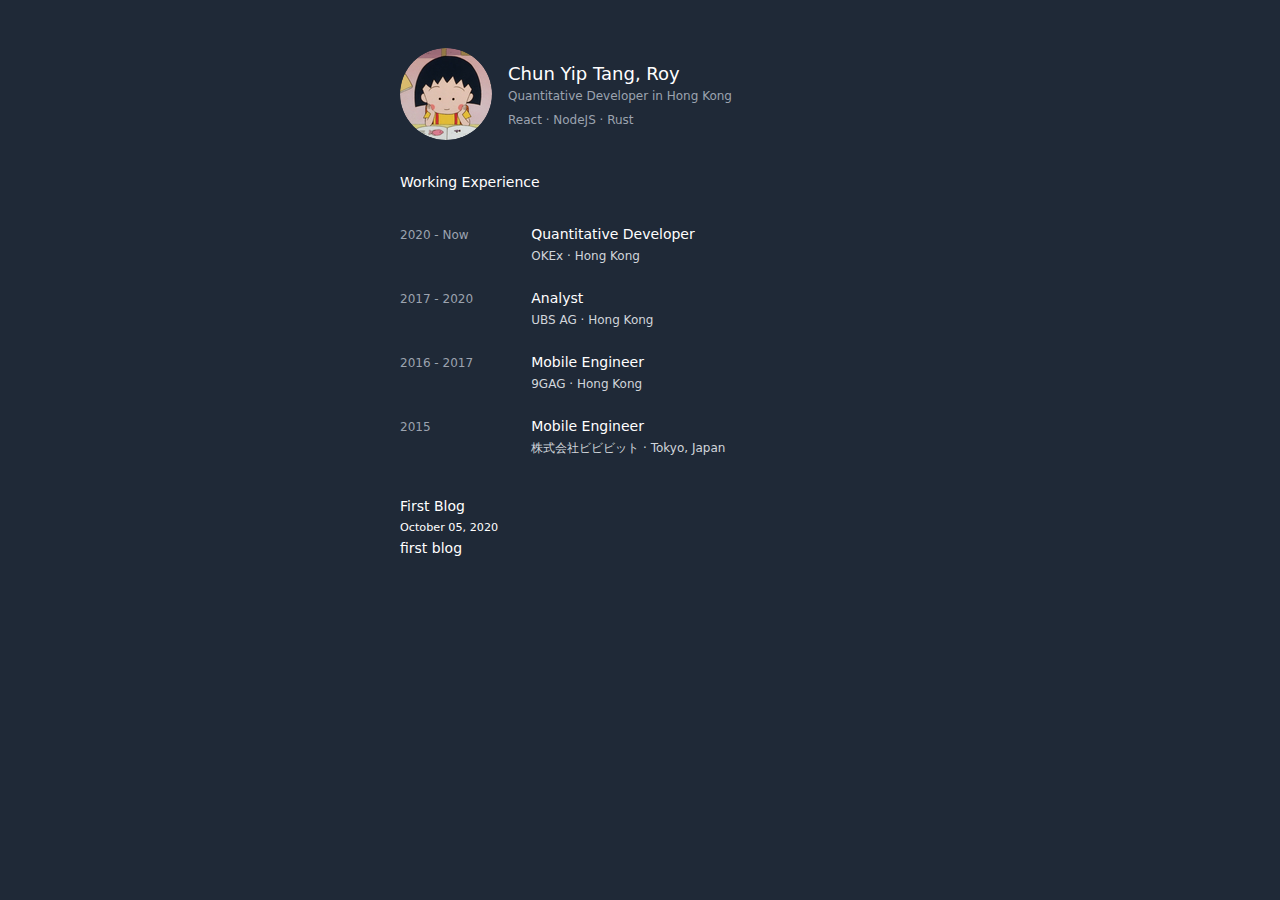
==== commit dfbeffbf: "Updates" ====
--- a/index.html
+++ b/index.html
@@ -2,4 +2,4 @@
 
 /* ! tailwindcss v2.2.16 | MIT License | https://tailwindcss.com */
 
-/*! modern-normalize v1.1.0 | MIT License | https://github.com/sindresorhus/modern-normalize */html{-webkit-text-size-adjust:100%;line-height:1.15;-moz-tab-size:4;-o-tab-size:4;tab-size:4}body{font-family:system-ui,-apple-system,Segoe UI,Roboto,Helvetica,Arial,sans-serif,Apple Color Emoji,Segoe UI Emoji;margin:0}hr{color:inherit;height:0}abbr[title]{-webkit-text-decoration:underline dotted;text-decoration:underline dotted}b,strong{font-weight:bolder}code,kbd,pre,samp{font-family:ui-monospace,SFMono-Regular,Consolas,Liberation Mono,Menlo,monospace;font-size:1em}small{font-size:80%}sub,sup{font-size:75%;line-height:0;position:relative;vertical-align:baseline}sub{bottom:-.25em}sup{top:-.5em}table{border-color:inherit;text-indent:0}button,input,optgroup,select,textarea{font-family:inherit;font-size:100%;line-height:1.15;margin:0}button,select{text-transform:none}[type=button],button{-webkit-appearance:button}legend{padding:0}progress{vertical-align:baseline}summary{display:list-item}blockquote,dd,dl,figure,h1,h2,h3,h4,h5,h6,hr,p,pre{margin:0}button{background-color:transparent;background-image:none}fieldset,ol,ul{margin:0;padding:0}ol,ul{list-style:none}html{font-family:ui-sans-serif,system-ui,-apple-system,BlinkMacSystemFont,Segoe UI,Roboto,Helvetica Neue,Arial,Noto Sans,sans-serif,Apple Color Emoji,Segoe UI Emoji,Segoe UI Symbol,Noto Color Emoji;line-height:1.5}body{font-family:inherit;line-height:inherit}*,:after,:before{border:0 solid;box-sizing:border-box}hr{border-top-width:1px}img{border-style:solid}textarea{resize:vertical}input::-moz-placeholder,textarea::-moz-placeholder{color:#9ca3af;opacity:1}input:-ms-input-placeholder,textarea:-ms-input-placeholder{color:#9ca3af;opacity:1}input::placeholder,textarea::placeholder{color:#9ca3af;opacity:1}button{cursor:pointer}table{border-collapse:collapse}h1,h2,h3,h4,h5,h6{font-size:inherit;font-weight:inherit}a{color:inherit;text-decoration:inherit}button,input,optgroup,select,textarea{color:inherit;line-height:inherit;padding:0}code,kbd,pre,samp{font-family:ui-monospace,SFMono-Regular,Menlo,Monaco,Consolas,Liberation Mono,Courier New,monospace}audio,canvas,embed,iframe,img,object,svg,video{display:block;vertical-align:middle}img,video{height:auto;max-width:100%}*,:after,:before{--tw-border-opacity:1;border-color:rgba(229,231,235,var(--tw-border-opacity))}.container{width:100%}@media (min-width:640px){.container{max-width:640px}}@media (min-width:768px){.container{max-width:768px}}@media (min-width:1024px){.container{max-width:1024px}}@media (min-width:1280px){.container{max-width:1280px}}@media (min-width:1536px){.container{max-width:1536px}}.fixed{position:fixed}.mx-auto{margin-left:auto;margin-right:auto}.mt-8{margin-top:2rem}.mb-4{margin-bottom:1rem}.flex{display:flex}.table{display:table}.table-cell{display:table-cell}.table-row-group{display:table-row-group}.w-full{width:100%}.max-w-md{max-width:28rem}@-webkit-keyframes spin{to{transform:rotate(1turn)}}@keyframes spin{to{transform:rotate(1turn)}}@-webkit-keyframes ping{75%,to{opacity:0;transform:scale(2)}}@keyframes ping{75%,to{opacity:0;transform:scale(2)}}@-webkit-keyframes pulse{50%{opacity:.5}}@keyframes pulse{50%{opacity:.5}}@-webkit-keyframes bounce{0%,to{-webkit-animation-timing-function:cubic-bezier(.8,0,1,1);animation-timing-function:cubic-bezier(.8,0,1,1);transform:translateY(-25%)}50%{-webkit-animation-timing-function:cubic-bezier(0,0,.2,1);animation-timing-function:cubic-bezier(0,0,.2,1);transform:none}}@keyframes bounce{0%,to{-webkit-animation-timing-function:cubic-bezier(.8,0,1,1);animation-timing-function:cubic-bezier(.8,0,1,1);transform:translateY(-25%)}50%{-webkit-animation-timing-function:cubic-bezier(0,0,.2,1);animation-timing-function:cubic-bezier(0,0,.2,1);transform:none}}.flex-col{flex-direction:column}.items-center{align-items:center}.rounded-full{border-radius:9999px}.dark .dark\:bg-gray-800{--tw-bg-opacity:1;background-color:rgba(31,41,55,var(--tw-bg-opacity))}.p-4{padding:1rem}.px-4{padding-left:1rem;padding-right:1rem}.pt-1{padding-top:.25rem}.pt-2{padding-top:.5rem}.pb-6{padding-bottom:1.5rem}.pb-8{padding-bottom:2rem}.font-sans{font-family:ui-sans-serif,system-ui,-apple-system,BlinkMacSystemFont,Segoe UI,Roboto,Helvetica Neue,Arial,Noto Sans,sans-serif,Apple Color Emoji,Segoe UI Emoji,Segoe UI Symbol,Noto Color Emoji}.text-xs{font-size:.75rem;line-height:1rem}.text-sm{font-size:.875rem;line-height:1.25rem}.text-lg{font-size:1.125rem;line-height:1.75rem}.font-light{font-weight:300}.text-gray-300{--tw-text-opacity:1;color:rgba(209,213,219,var(--tw-text-opacity))}.text-gray-400{--tw-text-opacity:1;color:rgba(156,163,175,var(--tw-text-opacity))}.dark .dark\:text-white{--tw-text-opacity:1;color:rgba(255,255,255,var(--tw-text-opacity))}.subpixel-antialiased{-webkit-font-smoothing:auto;-moz-osx-font-smoothing:auto}*,:after,:before{--tw-shadow:0 0 #0000;--tw-ring-inset:var(--tw-empty,/*!*/ /*!*/);--tw-ring-offset-width:0px;--tw-ring-offset-color:#fff;--tw-ring-color:rgba(59,130,246,0.5);--tw-ring-offset-shadow:0 0 #0000;--tw-ring-shadow:0 0 #0000}html{background-color:#1f2937}@media (min-width:640px){.sm\:max-w-lg{max-width:32rem}}code[class*=language-],pre[class*=language-]{word-wrap:normal;background:none;color:#000;font-family:Consolas,Monaco,Andale Mono,Ubuntu Mono,monospace;font-size:1em;-webkit-hyphens:none;-ms-hyphens:none;hyphens:none;line-height:1.5;-moz-tab-size:4;-o-tab-size:4;tab-size:4;text-align:left;text-shadow:0 1px #fff;white-space:pre;word-break:normal;word-spacing:normal}code[class*=language-]::-moz-selection,code[class*=language-] ::-moz-selection,pre[class*=language-]::-moz-selection,pre[class*=language-] ::-moz-selection{background:#b3d4fc;text-shadow:none}code[class*=language-]::selection,code[class*=language-] ::selection,pre[class*=language-]::selection,pre[class*=language-] ::selection{background:#b3d4fc;text-shadow:none}@media print{code[class*=language-],pre[class*=language-]{text-shadow:none}}pre[class*=language-]{margin:.5em 0;overflow:auto;padding:1em}:not(pre)>code[class*=language-],pre[class*=language-]{background:#f5f2f0}:not(pre)>code[class*=language-]{border-radius:.3em;padding:.1em;white-space:normal}.token.cdata,.token.comment,.token.doctype,.token.prolog{color:#708090}.token.punctuation{color:#999}.token.namespace{opacity:.7}.token.boolean,.token.constant,.token.deleted,.token.number,.token.property,.token.symbol,.token.tag{color:#905}.token.attr-name,.token.builtin,.token.char,.token.inserted,.token.selector,.token.string{color:#690}.language-css .token.string,.style .token.string,.token.entity,.token.operator,.token.url{background:hsla(0,0%,100%,.5);color:#9a6e3a}.token.atrule,.token.attr-value,.token.keyword{color:#07a}.token.class-name,.token.function{color:#dd4a68}.token.important,.token.regex,.token.variable{color:#e90}.token.bold,.token.important{font-weight:700}.token.italic{font-style:italic}.token.entity{cursor:help}</style><meta name="generator" content="Gatsby 4.0.0-zz-next.1"/><style>.gatsby-image-wrapper{position:relative;overflow:hidden}.gatsby-image-wrapper img{bottom:0;height:100%;left:0;margin:0;max-width:none;padding:0;position:absolute;right:0;top:0;width:100%;object-fit:cover}.gatsby-image-wrapper [data-main-image]{opacity:0;transform:translateZ(0);transition:opacity .25s linear;will-change:opacity}.gatsby-image-wrapper-constrained{display:inline-block;vertical-align:top}</style><noscript><style>.gatsby-image-wrapper noscript [data-main-image]{opacity:1!important}.gatsby-image-wrapper [data-placeholder-image]{opacity:0!important}</style></noscript><script type="module">const e="undefined"!=typeof HTMLImageElement&&"loading"in HTMLImageElement.prototype;e&&document.body.addEventListener("load",(function(e){if(void 0===e.target.dataset.mainImage)return;if(void 0===e.target.dataset.gatsbyImageSsr)return;const t=e.target;let a=null,n=t;for(;null===a&&n;)void 0!==n.parentNode.dataset.gatsbyImageWrapper&&(a=n.parentNode),n=n.parentNode;const o=a.querySelector("[data-placeholder-image]"),r=new Image;r.src=t.currentSrc,r.decode().catch((()=>{})).then((()=>{t.style.opacity=1,o&&(o.style.opacity=0,o.style.transition="opacity 500ms linear")}))}),!0);</script><link rel="alternate" type="application/rss+xml" href="/rss.xml"/><link rel="icon" href="/favicon-32x32.png?v=97be579053b23de94edfdb2987b42e59" type="image/png"/><link rel="manifest" href="/manifest.webmanifest" crossorigin="anonymous"/><meta name="theme-color" content="#1f2937"/><link rel="apple-touch-icon" sizes="48x48" href="/icons/icon-48x48.png?v=97be579053b23de94edfdb2987b42e59"/><link rel="apple-touch-icon" sizes="72x72" href="/icons/icon-72x72.png?v=97be579053b23de94edfdb2987b42e59"/><link rel="apple-touch-icon" sizes="96x96" href="/icons/icon-96x96.png?v=97be579053b23de94edfdb2987b42e59"/><link rel="apple-touch-icon" sizes="144x144" href="/icons/icon-144x144.png?v=97be579053b23de94edfdb2987b42e59"/><link rel="apple-touch-icon" sizes="192x192" href="/icons/icon-192x192.png?v=97be579053b23de94edfdb2987b42e59"/><link rel="apple-touch-icon" sizes="256x256" href="/icons/icon-256x256.png?v=97be579053b23de94edfdb2987b42e59"/><link rel="apple-touch-icon" sizes="384x384" href="/icons/icon-384x384.png?v=97be579053b23de94edfdb2987b42e59"/><link rel="apple-touch-icon" sizes="512x512" href="/icons/icon-512x512.png?v=97be579053b23de94edfdb2987b42e59"/><title data-react-helmet="true">Blog | roytang.me</title><meta data-react-helmet="true" name="description" content="about me"/><meta data-react-helmet="true" property="og:title" content="Blog"/><meta data-react-helmet="true" property="og:description" content="about me"/><meta data-react-helmet="true" property="og:type" content="website"/><meta data-react-helmet="true" name="twitter:card" content="summary"/><meta data-react-helmet="true" name="twitter:creator" content="roytang121"/><meta data-react-helmet="true" name="twitter:title" content="Blog"/><meta data-react-helmet="true" name="twitter:description" content="about me"/><link as="script" rel="preload" href="/webpack-runtime-22636f3a01ac7df15579.js"/><link as="script" rel="preload" href="/framework-ecbe3e6056e934504f4e.js"/><link as="script" rel="preload" href="/app-9411a46e4e52f98cb7ca.js"/><link as="script" rel="preload" href="/commons-30672ac6f3ef3273e21d.js"/><link as="script" rel="preload" href="/component---src-pages-index-js-af5fa2ca3d0369a46e0c.js"/><link as="fetch" rel="preload" href="/page-data/index/page-data.json" crossorigin="anonymous"/><link as="fetch" rel="preload" href="/page-data/sq/d/2607342495.json" crossorigin="anonymous"/><link as="fetch" rel="preload" href="/page-data/sq/d/2765828424.json" crossorigin="anonymous"/><link as="fetch" rel="preload" href="/page-data/sq/d/2841359383.json" crossorigin="anonymous"/><link as="fetch" rel="preload" href="/page-data/app-data.json" crossorigin="anonymous"/></head><body class="dark:bg-gray-800 dark:text-white font-sans font-light"><div id="___gatsby"><div style="outline:none" tabindex="-1" id="gatsby-focus-wrapper"><div class="sm:max-w-lg max-w-md container mx-auto p-4 text-sm" data-is-root-path="true"><header class="global-header"></header><main><div class="flex items-center mb-4 mt-8"><div data-gatsby-image-wrapper="" style="width:92px;height:92px" class="gatsby-image-wrapper rounded-full"><div aria-hidden="true" data-placeholder-image="" style="opacity:1;transition:opacity 500ms linear;background-color:#c8b8b8;width:92px;height:92px;position:relative"></div><picture><source type="image/avif" data-srcset="/static/dcae712999155283fa9692ea1830e034/02fac/maruko.avif 92w,/static/dcae712999155283fa9692ea1830e034/e8349/maruko.avif 184w" sizes="92px"/><source type="image/webp" data-srcset="/static/dcae712999155283fa9692ea1830e034/6f937/maruko.webp 92w,/static/dcae712999155283fa9692ea1830e034/19dcb/maruko.webp 184w" sizes="92px"/><img data-gatsby-image-ssr="" layout="fixed" data-main-image="" style="opacity:0" sizes="92px" decoding="async" loading="lazy" data-src="/static/dcae712999155283fa9692ea1830e034/7315c/maruko.png" data-srcset="/static/dcae712999155283fa9692ea1830e034/7315c/maruko.png 92w,/static/dcae712999155283fa9692ea1830e034/b2b1f/maruko.png 184w" alt="Profile picture"/></picture><noscript><picture><source type="image/avif" srcSet="/static/dcae712999155283fa9692ea1830e034/02fac/maruko.avif 92w,/static/dcae712999155283fa9692ea1830e034/e8349/maruko.avif 184w" sizes="92px"/><source type="image/webp" srcSet="/static/dcae712999155283fa9692ea1830e034/6f937/maruko.webp 92w,/static/dcae712999155283fa9692ea1830e034/19dcb/maruko.webp 184w" sizes="92px"/><img data-gatsby-image-ssr="" layout="fixed" data-main-image="" style="opacity:0" sizes="92px" decoding="async" loading="lazy" src="/static/dcae712999155283fa9692ea1830e034/7315c/maruko.png" srcSet="/static/dcae712999155283fa9692ea1830e034/7315c/maruko.png 92w,/static/dcae712999155283fa9692ea1830e034/b2b1f/maruko.png 184w" alt="Profile picture"/></picture></noscript><script type="module">const t="undefined"!=typeof HTMLImageElement&&"loading"in HTMLImageElement.prototype;if(t){const t=document.querySelectorAll("img[data-main-image]");for(let e of t){e.dataset.src&&(e.setAttribute("src",e.dataset.src),e.removeAttribute("data-src")),e.dataset.srcset&&(e.setAttribute("srcset",e.dataset.srcset),e.removeAttribute("data-srcset"));const t=e.parentNode.querySelectorAll("source[data-srcset]");for(let e of t)e.setAttribute("srcset",e.dataset.srcset),e.removeAttribute("data-srcset");e.complete&&(e.style.opacity=1)}}</script></div><div class="px-4"><h1 class="text-lg">Chun Yip Tang, Roy</h1><p class="text-xs text-gray-400">Quantitative Developer in Hong Kong</p><p class="text-xs text-gray-400 pt-2">React · NodeJS · Rust</p></div></div><div class="items-center mb-4 mt-8"><h1 class="pb-8">Working Experience</h1><div class="table w-full"><div class="table-row-group"><div class="table-cell text-gray-400 text-xs">2020 - Now</div><div class="table-cell"><div class="flex flex-col"><div>Quantitative Developer</div><div class="text-gray-300 text-xs pt-1 pb-6">OKEx<!-- --> · <!-- -->Hong Kong</div></div></div></div><div class="table-row-group"><div class="table-cell text-gray-400 text-xs">2017 - 2020</div><div class="table-cell"><div class="flex flex-col"><div>Analyst</div><div class="text-gray-300 text-xs pt-1 pb-6">UBS AG<!-- --> · <!-- -->Hong Kong</div></div></div></div><div class="table-row-group"><div class="table-cell text-gray-400 text-xs">2016 - 2017</div><div class="table-cell"><div class="flex flex-col"><div>Mobile Engineer</div><div class="text-gray-300 text-xs pt-1 pb-6">9GAG<!-- --> · <!-- -->Hong Kong</div></div></div></div><div class="table-row-group"><div class="table-cell text-gray-400 text-xs">2015</div><div class="table-cell"><div class="flex flex-col"><div>Mobile Engineer</div><div class="text-gray-300 text-xs pt-1 pb-6">株式会社ビビビット<!-- --> · <!-- -->Tokyo, Japan</div></div></div></div></div></div><ol style="list-style:none"><li><article class="post-list-item" itemscope="" itemType="http://schema.org/Article"><header><h2><a itemProp="url" href="/first-blog/"><span itemProp="headline">First Blog</span></a></h2><small>October 05, 2020</small></header><section><p itemProp="description">first blog</p></section></article></li></ol></main></div></div><div id="gatsby-announcer" style="position:absolute;top:0;width:1px;height:1px;padding:0;overflow:hidden;clip:rect(0, 0, 0, 0);white-space:nowrap;border:0" aria-live="assertive" aria-atomic="true"></div></div><script id="gatsby-script-loader">/*<![CDATA[*/window.pagePath="/";/*]]>*/</script><script id="gatsby-chunk-mapping">/*<![CDATA[*/window.___chunkMapping={"polyfill":["/polyfill-e47e48d229f84aa71e52.js"],"app":["/app-9411a46e4e52f98cb7ca.js"],"component---src-pages-404-js":["/component---src-pages-404-js-bb1698d01a7f9dde5caa.js"],"component---src-pages-index-js":["/component---src-pages-index-js-af5fa2ca3d0369a46e0c.js"],"component---src-pages-using-typescript-tsx":["/component---src-pages-using-typescript-tsx-20f655bfb94bd369e9d3.js"],"component---src-templates-blog-post-js":["/component---src-templates-blog-post-js-e257c0cd838b405004ff.js"]};/*]]>*/</script><script src="/polyfill-e47e48d229f84aa71e52.js" nomodule=""></script><script src="/component---src-pages-index-js-af5fa2ca3d0369a46e0c.js" async=""></script><script src="/commons-30672ac6f3ef3273e21d.js" async=""></script><script src="/app-9411a46e4e52f98cb7ca.js" async=""></script><script src="/framework-ecbe3e6056e934504f4e.js" async=""></script><script src="/webpack-runtime-22636f3a01ac7df15579.js" async=""></script></body></html>+/*! modern-normalize v1.1.0 | MIT License | https://github.com/sindresorhus/modern-normalize */html{-webkit-text-size-adjust:100%;line-height:1.15;-moz-tab-size:4;-o-tab-size:4;tab-size:4}body{font-family:system-ui,-apple-system,Segoe UI,Roboto,Helvetica,Arial,sans-serif,Apple Color Emoji,Segoe UI Emoji;margin:0}hr{color:inherit;height:0}abbr[title]{-webkit-text-decoration:underline dotted;text-decoration:underline dotted}b,strong{font-weight:bolder}code,kbd,pre,samp{font-family:ui-monospace,SFMono-Regular,Consolas,Liberation Mono,Menlo,monospace;font-size:1em}small{font-size:80%}sub,sup{font-size:75%;line-height:0;position:relative;vertical-align:baseline}sub{bottom:-.25em}sup{top:-.5em}table{border-color:inherit;text-indent:0}button,input,optgroup,select,textarea{font-family:inherit;font-size:100%;line-height:1.15;margin:0}button,select{text-transform:none}[type=button],button{-webkit-appearance:button}legend{padding:0}progress{vertical-align:baseline}summary{display:list-item}blockquote,dd,dl,figure,h1,h2,h3,h4,h5,h6,hr,p,pre{margin:0}button{background-color:transparent;background-image:none}fieldset,ol,ul{margin:0;padding:0}ol,ul{list-style:none}html{font-family:ui-sans-serif,system-ui,-apple-system,BlinkMacSystemFont,Segoe UI,Roboto,Helvetica Neue,Arial,Noto Sans,sans-serif,Apple Color Emoji,Segoe UI Emoji,Segoe UI Symbol,Noto Color Emoji;line-height:1.5}body{font-family:inherit;line-height:inherit}*,:after,:before{border:0 solid;box-sizing:border-box}hr{border-top-width:1px}img{border-style:solid}textarea{resize:vertical}input::-moz-placeholder,textarea::-moz-placeholder{color:#9ca3af;opacity:1}input:-ms-input-placeholder,textarea:-ms-input-placeholder{color:#9ca3af;opacity:1}input::placeholder,textarea::placeholder{color:#9ca3af;opacity:1}button{cursor:pointer}table{border-collapse:collapse}h1,h2,h3,h4,h5,h6{font-size:inherit;font-weight:inherit}a{color:inherit;text-decoration:inherit}button,input,optgroup,select,textarea{color:inherit;line-height:inherit;padding:0}code,kbd,pre,samp{font-family:ui-monospace,SFMono-Regular,Menlo,Monaco,Consolas,Liberation Mono,Courier New,monospace}audio,canvas,embed,iframe,img,object,svg,video{display:block;vertical-align:middle}img,video{height:auto;max-width:100%}*,:after,:before{--tw-border-opacity:1;border-color:rgba(229,231,235,var(--tw-border-opacity))}.container{width:100%}@media (min-width:640px){.container{max-width:640px}}@media (min-width:768px){.container{max-width:768px}}@media (min-width:1024px){.container{max-width:1024px}}@media (min-width:1280px){.container{max-width:1280px}}@media (min-width:1536px){.container{max-width:1536px}}.fixed{position:fixed}.mx-auto{margin-left:auto;margin-right:auto}.mt-8{margin-top:2rem}.mb-4{margin-bottom:1rem}.flex{display:flex}.table{display:table}.table-cell{display:table-cell}.table-row-group{display:table-row-group}.w-full{width:100%}.max-w-md{max-width:28rem}@-webkit-keyframes spin{to{transform:rotate(1turn)}}@keyframes spin{to{transform:rotate(1turn)}}@-webkit-keyframes ping{75%,to{opacity:0;transform:scale(2)}}@keyframes ping{75%,to{opacity:0;transform:scale(2)}}@-webkit-keyframes pulse{50%{opacity:.5}}@keyframes pulse{50%{opacity:.5}}@-webkit-keyframes bounce{0%,to{-webkit-animation-timing-function:cubic-bezier(.8,0,1,1);animation-timing-function:cubic-bezier(.8,0,1,1);transform:translateY(-25%)}50%{-webkit-animation-timing-function:cubic-bezier(0,0,.2,1);animation-timing-function:cubic-bezier(0,0,.2,1);transform:none}}@keyframes bounce{0%,to{-webkit-animation-timing-function:cubic-bezier(.8,0,1,1);animation-timing-function:cubic-bezier(.8,0,1,1);transform:translateY(-25%)}50%{-webkit-animation-timing-function:cubic-bezier(0,0,.2,1);animation-timing-function:cubic-bezier(0,0,.2,1);transform:none}}.flex-col{flex-direction:column}.items-center{align-items:center}.rounded-full{border-radius:9999px}.dark .dark\:bg-gray-800{--tw-bg-opacity:1;background-color:rgba(31,41,55,var(--tw-bg-opacity))}.p-4{padding:1rem}.px-4{padding-left:1rem;padding-right:1rem}.pt-1{padding-top:.25rem}.pt-2{padding-top:.5rem}.pb-6{padding-bottom:1.5rem}.pb-8{padding-bottom:2rem}.font-sans{font-family:ui-sans-serif,system-ui,-apple-system,BlinkMacSystemFont,Segoe UI,Roboto,Helvetica Neue,Arial,Noto Sans,sans-serif,Apple Color Emoji,Segoe UI Emoji,Segoe UI Symbol,Noto Color Emoji}.text-xs{font-size:.75rem;line-height:1rem}.text-sm{font-size:.875rem;line-height:1.25rem}.text-lg{font-size:1.125rem;line-height:1.75rem}.font-light{font-weight:300}.text-gray-300{--tw-text-opacity:1;color:rgba(209,213,219,var(--tw-text-opacity))}.text-gray-400{--tw-text-opacity:1;color:rgba(156,163,175,var(--tw-text-opacity))}.dark .dark\:text-white{--tw-text-opacity:1;color:rgba(255,255,255,var(--tw-text-opacity))}.subpixel-antialiased{-webkit-font-smoothing:auto;-moz-osx-font-smoothing:auto}*,:after,:before{--tw-shadow:0 0 #0000;--tw-ring-inset:var(--tw-empty,/*!*/ /*!*/);--tw-ring-offset-width:0px;--tw-ring-offset-color:#fff;--tw-ring-color:rgba(59,130,246,0.5);--tw-ring-offset-shadow:0 0 #0000;--tw-ring-shadow:0 0 #0000}html{background-color:#1f2937}@media (min-width:640px){.sm\:max-w-lg{max-width:32rem}}code[class*=language-],pre[class*=language-]{word-wrap:normal;background:none;color:#000;font-family:Consolas,Monaco,Andale Mono,Ubuntu Mono,monospace;font-size:1em;-webkit-hyphens:none;-ms-hyphens:none;hyphens:none;line-height:1.5;-moz-tab-size:4;-o-tab-size:4;tab-size:4;text-align:left;text-shadow:0 1px #fff;white-space:pre;word-break:normal;word-spacing:normal}code[class*=language-]::-moz-selection,code[class*=language-] ::-moz-selection,pre[class*=language-]::-moz-selection,pre[class*=language-] ::-moz-selection{background:#b3d4fc;text-shadow:none}code[class*=language-]::selection,code[class*=language-] ::selection,pre[class*=language-]::selection,pre[class*=language-] ::selection{background:#b3d4fc;text-shadow:none}@media print{code[class*=language-],pre[class*=language-]{text-shadow:none}}pre[class*=language-]{margin:.5em 0;overflow:auto;padding:1em}:not(pre)>code[class*=language-],pre[class*=language-]{background:#f5f2f0}:not(pre)>code[class*=language-]{border-radius:.3em;padding:.1em;white-space:normal}.token.cdata,.token.comment,.token.doctype,.token.prolog{color:#708090}.token.punctuation{color:#999}.token.namespace{opacity:.7}.token.boolean,.token.constant,.token.deleted,.token.number,.token.property,.token.symbol,.token.tag{color:#905}.token.attr-name,.token.builtin,.token.char,.token.inserted,.token.selector,.token.string{color:#690}.language-css .token.string,.style .token.string,.token.entity,.token.operator,.token.url{background:hsla(0,0%,100%,.5);color:#9a6e3a}.token.atrule,.token.attr-value,.token.keyword{color:#07a}.token.class-name,.token.function{color:#dd4a68}.token.important,.token.regex,.token.variable{color:#e90}.token.bold,.token.important{font-weight:700}.token.italic{font-style:italic}.token.entity{cursor:help}</style><meta name="generator" content="Gatsby 4.0.0-zz-next.1"/><style>.gatsby-image-wrapper{position:relative;overflow:hidden}.gatsby-image-wrapper img{bottom:0;height:100%;left:0;margin:0;max-width:none;padding:0;position:absolute;right:0;top:0;width:100%;object-fit:cover}.gatsby-image-wrapper [data-main-image]{opacity:0;transform:translateZ(0);transition:opacity .25s linear;will-change:opacity}.gatsby-image-wrapper-constrained{display:inline-block;vertical-align:top}</style><noscript><style>.gatsby-image-wrapper noscript [data-main-image]{opacity:1!important}.gatsby-image-wrapper [data-placeholder-image]{opacity:0!important}</style></noscript><script type="module">const e="undefined"!=typeof HTMLImageElement&&"loading"in HTMLImageElement.prototype;e&&document.body.addEventListener("load",(function(e){if(void 0===e.target.dataset.mainImage)return;if(void 0===e.target.dataset.gatsbyImageSsr)return;const t=e.target;let a=null,n=t;for(;null===a&&n;)void 0!==n.parentNode.dataset.gatsbyImageWrapper&&(a=n.parentNode),n=n.parentNode;const o=a.querySelector("[data-placeholder-image]"),r=new Image;r.src=t.currentSrc,r.decode().catch((()=>{})).then((()=>{t.style.opacity=1,o&&(o.style.opacity=0,o.style.transition="opacity 500ms linear")}))}),!0);</script><link rel="alternate" type="application/rss+xml" href="/rss.xml"/><link rel="icon" href="/favicon-32x32.png?v=97be579053b23de94edfdb2987b42e59" type="image/png"/><link rel="manifest" href="/manifest.webmanifest" crossorigin="anonymous"/><meta name="theme-color" content="#1f2937"/><link rel="apple-touch-icon" sizes="48x48" href="/icons/icon-48x48.png?v=97be579053b23de94edfdb2987b42e59"/><link rel="apple-touch-icon" sizes="72x72" href="/icons/icon-72x72.png?v=97be579053b23de94edfdb2987b42e59"/><link rel="apple-touch-icon" sizes="96x96" href="/icons/icon-96x96.png?v=97be579053b23de94edfdb2987b42e59"/><link rel="apple-touch-icon" sizes="144x144" href="/icons/icon-144x144.png?v=97be579053b23de94edfdb2987b42e59"/><link rel="apple-touch-icon" sizes="192x192" href="/icons/icon-192x192.png?v=97be579053b23de94edfdb2987b42e59"/><link rel="apple-touch-icon" sizes="256x256" href="/icons/icon-256x256.png?v=97be579053b23de94edfdb2987b42e59"/><link rel="apple-touch-icon" sizes="384x384" href="/icons/icon-384x384.png?v=97be579053b23de94edfdb2987b42e59"/><link rel="apple-touch-icon" sizes="512x512" href="/icons/icon-512x512.png?v=97be579053b23de94edfdb2987b42e59"/><title data-react-helmet="true">Blog | roytang.me</title><meta data-react-helmet="true" name="description" content="about me"/><meta data-react-helmet="true" property="og:title" content="Blog"/><meta data-react-helmet="true" property="og:description" content="about me"/><meta data-react-helmet="true" property="og:type" content="website"/><meta data-react-helmet="true" name="twitter:card" content="summary"/><meta data-react-helmet="true" name="twitter:creator" content="roytang121"/><meta data-react-helmet="true" name="twitter:title" content="Blog"/><meta data-react-helmet="true" name="twitter:description" content="about me"/><link as="script" rel="preload" href="/webpack-runtime-ac4b025616121198f483.js"/><link as="script" rel="preload" href="/framework-ecbe3e6056e934504f4e.js"/><link as="script" rel="preload" href="/app-9411a46e4e52f98cb7ca.js"/><link as="script" rel="preload" href="/commons-30672ac6f3ef3273e21d.js"/><link as="script" rel="preload" href="/component---src-pages-index-js-c375725257c45196419e.js"/><link as="fetch" rel="preload" href="/page-data/index/page-data.json" crossorigin="anonymous"/><link as="fetch" rel="preload" href="/page-data/sq/d/2607342495.json" crossorigin="anonymous"/><link as="fetch" rel="preload" href="/page-data/sq/d/2765828424.json" crossorigin="anonymous"/><link as="fetch" rel="preload" href="/page-data/sq/d/2841359383.json" crossorigin="anonymous"/><link as="fetch" rel="preload" href="/page-data/app-data.json" crossorigin="anonymous"/></head><body class="dark:bg-gray-800 dark:text-white font-sans font-light"><div id="___gatsby"><div style="outline:none" tabindex="-1" id="gatsby-focus-wrapper"><div class="sm:max-w-lg max-w-md container mx-auto p-4 text-sm" data-is-root-path="true"><header class="global-header"></header><main><div class="flex items-center mb-4 mt-8"><div data-gatsby-image-wrapper="" style="width:92px;height:92px" class="gatsby-image-wrapper rounded-full"><div aria-hidden="true" data-placeholder-image="" style="opacity:1;transition:opacity 500ms linear;background-color:#c8b8b8;width:92px;height:92px;position:relative"></div><picture><source type="image/avif" data-srcset="/static/dcae712999155283fa9692ea1830e034/02fac/maruko.avif 92w,/static/dcae712999155283fa9692ea1830e034/e8349/maruko.avif 184w" sizes="92px"/><source type="image/webp" data-srcset="/static/dcae712999155283fa9692ea1830e034/6f937/maruko.webp 92w,/static/dcae712999155283fa9692ea1830e034/19dcb/maruko.webp 184w" sizes="92px"/><img data-gatsby-image-ssr="" class="rounded-full" layout="fixed" data-main-image="" style="opacity:0" sizes="92px" decoding="async" loading="lazy" data-src="/static/dcae712999155283fa9692ea1830e034/7315c/maruko.png" data-srcset="/static/dcae712999155283fa9692ea1830e034/7315c/maruko.png 92w,/static/dcae712999155283fa9692ea1830e034/b2b1f/maruko.png 184w" alt="Profile picture"/></picture><noscript><picture><source type="image/avif" srcSet="/static/dcae712999155283fa9692ea1830e034/02fac/maruko.avif 92w,/static/dcae712999155283fa9692ea1830e034/e8349/maruko.avif 184w" sizes="92px"/><source type="image/webp" srcSet="/static/dcae712999155283fa9692ea1830e034/6f937/maruko.webp 92w,/static/dcae712999155283fa9692ea1830e034/19dcb/maruko.webp 184w" sizes="92px"/><img data-gatsby-image-ssr="" class="rounded-full" layout="fixed" data-main-image="" style="opacity:0" sizes="92px" decoding="async" loading="lazy" src="/static/dcae712999155283fa9692ea1830e034/7315c/maruko.png" srcSet="/static/dcae712999155283fa9692ea1830e034/7315c/maruko.png 92w,/static/dcae712999155283fa9692ea1830e034/b2b1f/maruko.png 184w" alt="Profile picture"/></picture></noscript><script type="module">const t="undefined"!=typeof HTMLImageElement&&"loading"in HTMLImageElement.prototype;if(t){const t=document.querySelectorAll("img[data-main-image]");for(let e of t){e.dataset.src&&(e.setAttribute("src",e.dataset.src),e.removeAttribute("data-src")),e.dataset.srcset&&(e.setAttribute("srcset",e.dataset.srcset),e.removeAttribute("data-srcset"));const t=e.parentNode.querySelectorAll("source[data-srcset]");for(let e of t)e.setAttribute("srcset",e.dataset.srcset),e.removeAttribute("data-srcset");e.complete&&(e.style.opacity=1)}}</script></div><div class="px-4"><h1 class="text-lg">Chun Yip Tang, Roy</h1><p class="text-xs text-gray-400">Quantitative Developer in Hong Kong</p><p class="text-xs text-gray-400 pt-2">React · NodeJS · Rust</p></div></div><div class="items-center mb-4 mt-8"><h1 class="pb-8">Working Experience</h1><div class="table w-full"><div class="table-row-group"><div class="table-cell text-gray-400 text-xs">2020 - Now</div><div class="table-cell"><div class="flex flex-col"><div>Quantitative Developer</div><div class="text-gray-300 text-xs pt-1 pb-6">OKEx<!-- --> · <!-- -->Hong Kong</div></div></div></div><div class="table-row-group"><div class="table-cell text-gray-400 text-xs">2017 - 2020</div><div class="table-cell"><div class="flex flex-col"><div>Analyst</div><div class="text-gray-300 text-xs pt-1 pb-6">UBS AG<!-- --> · <!-- -->Hong Kong</div></div></div></div><div class="table-row-group"><div class="table-cell text-gray-400 text-xs">2016 - 2017</div><div class="table-cell"><div class="flex flex-col"><div>Mobile Engineer</div><div class="text-gray-300 text-xs pt-1 pb-6">9GAG<!-- --> · <!-- -->Hong Kong</div></div></div></div><div class="table-row-group"><div class="table-cell text-gray-400 text-xs">2015</div><div class="table-cell"><div class="flex flex-col"><div>Mobile Engineer</div><div class="text-gray-300 text-xs pt-1 pb-6">株式会社ビビビット<!-- --> · <!-- -->Tokyo, Japan</div></div></div></div></div></div><ol style="list-style:none"><li><article class="post-list-item" itemscope="" itemType="http://schema.org/Article"><header><h2><a itemProp="url" href="/first-blog/"><span itemProp="headline">First Blog</span></a></h2><small>October 05, 2020</small></header><section><p itemProp="description">first blog</p></section></article></li></ol></main></div></div><div id="gatsby-announcer" style="position:absolute;top:0;width:1px;height:1px;padding:0;overflow:hidden;clip:rect(0, 0, 0, 0);white-space:nowrap;border:0" aria-live="assertive" aria-atomic="true"></div></div><script id="gatsby-script-loader">/*<![CDATA[*/window.pagePath="/";/*]]>*/</script><script id="gatsby-chunk-mapping">/*<![CDATA[*/window.___chunkMapping={"polyfill":["/polyfill-e47e48d229f84aa71e52.js"],"app":["/app-9411a46e4e52f98cb7ca.js"],"component---src-pages-404-js":["/component---src-pages-404-js-bb1698d01a7f9dde5caa.js"],"component---src-pages-index-js":["/component---src-pages-index-js-c375725257c45196419e.js"],"component---src-pages-using-typescript-tsx":["/component---src-pages-using-typescript-tsx-20f655bfb94bd369e9d3.js"],"component---src-templates-blog-post-js":["/component---src-templates-blog-post-js-e9837e7269b734178de1.js"]};/*]]>*/</script><script src="/polyfill-e47e48d229f84aa71e52.js" nomodule=""></script><script src="/component---src-pages-index-js-c375725257c45196419e.js" async=""></script><script src="/commons-30672ac6f3ef3273e21d.js" async=""></script><script src="/app-9411a46e4e52f98cb7ca.js" async=""></script><script src="/framework-ecbe3e6056e934504f4e.js" async=""></script><script src="/webpack-runtime-ac4b025616121198f483.js" async=""></script></body></html>